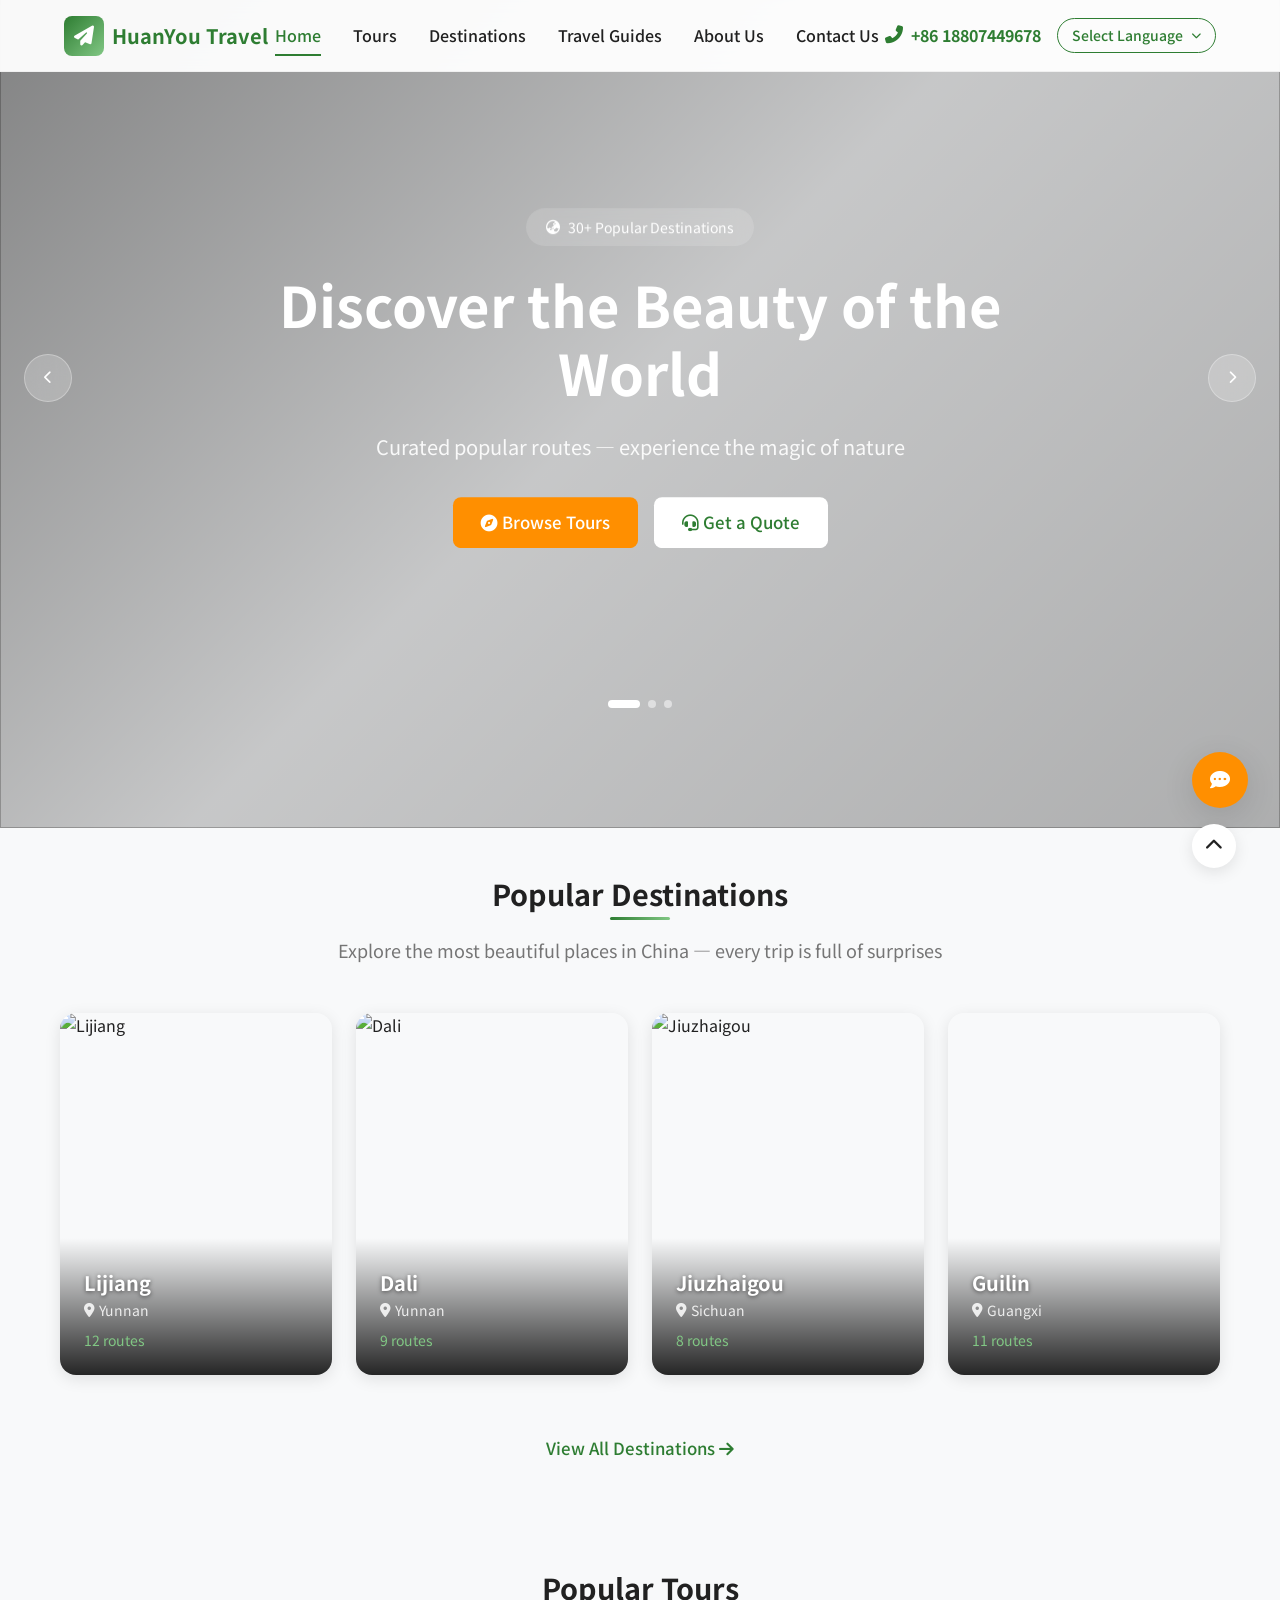
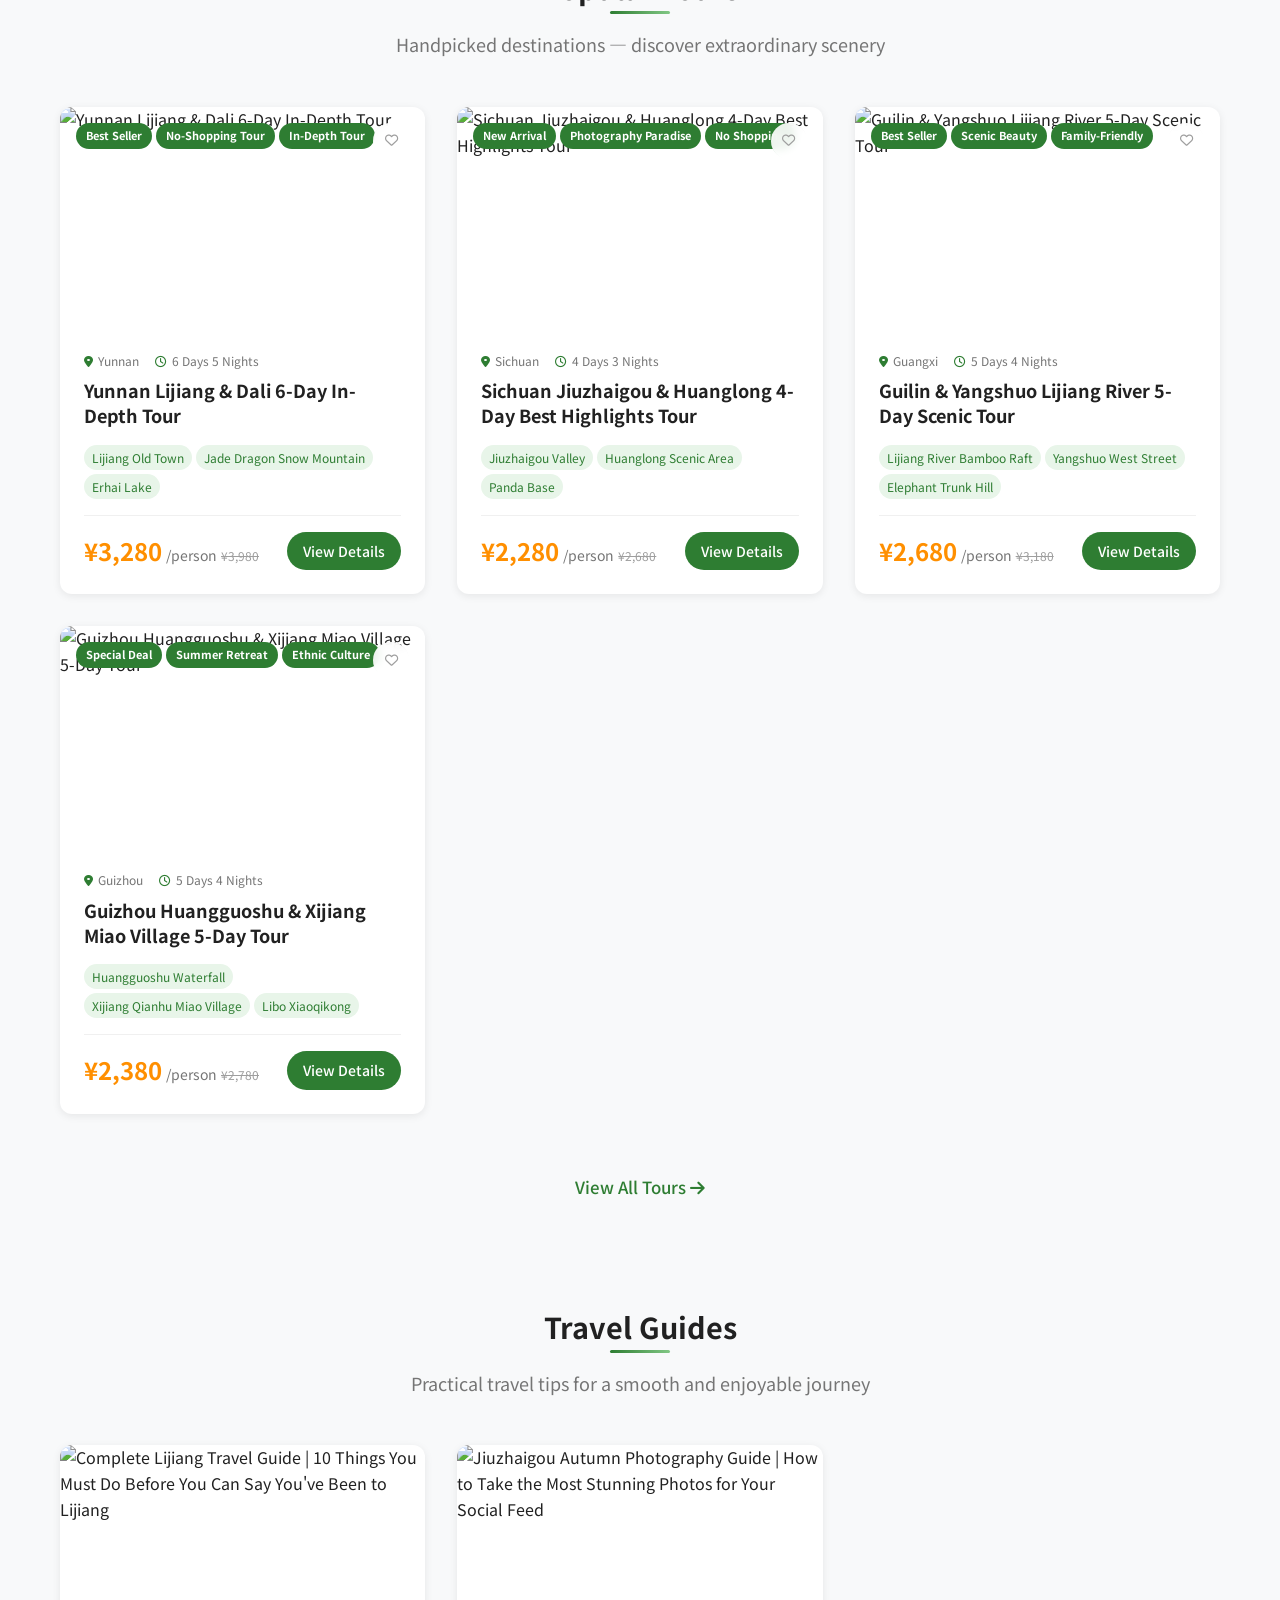
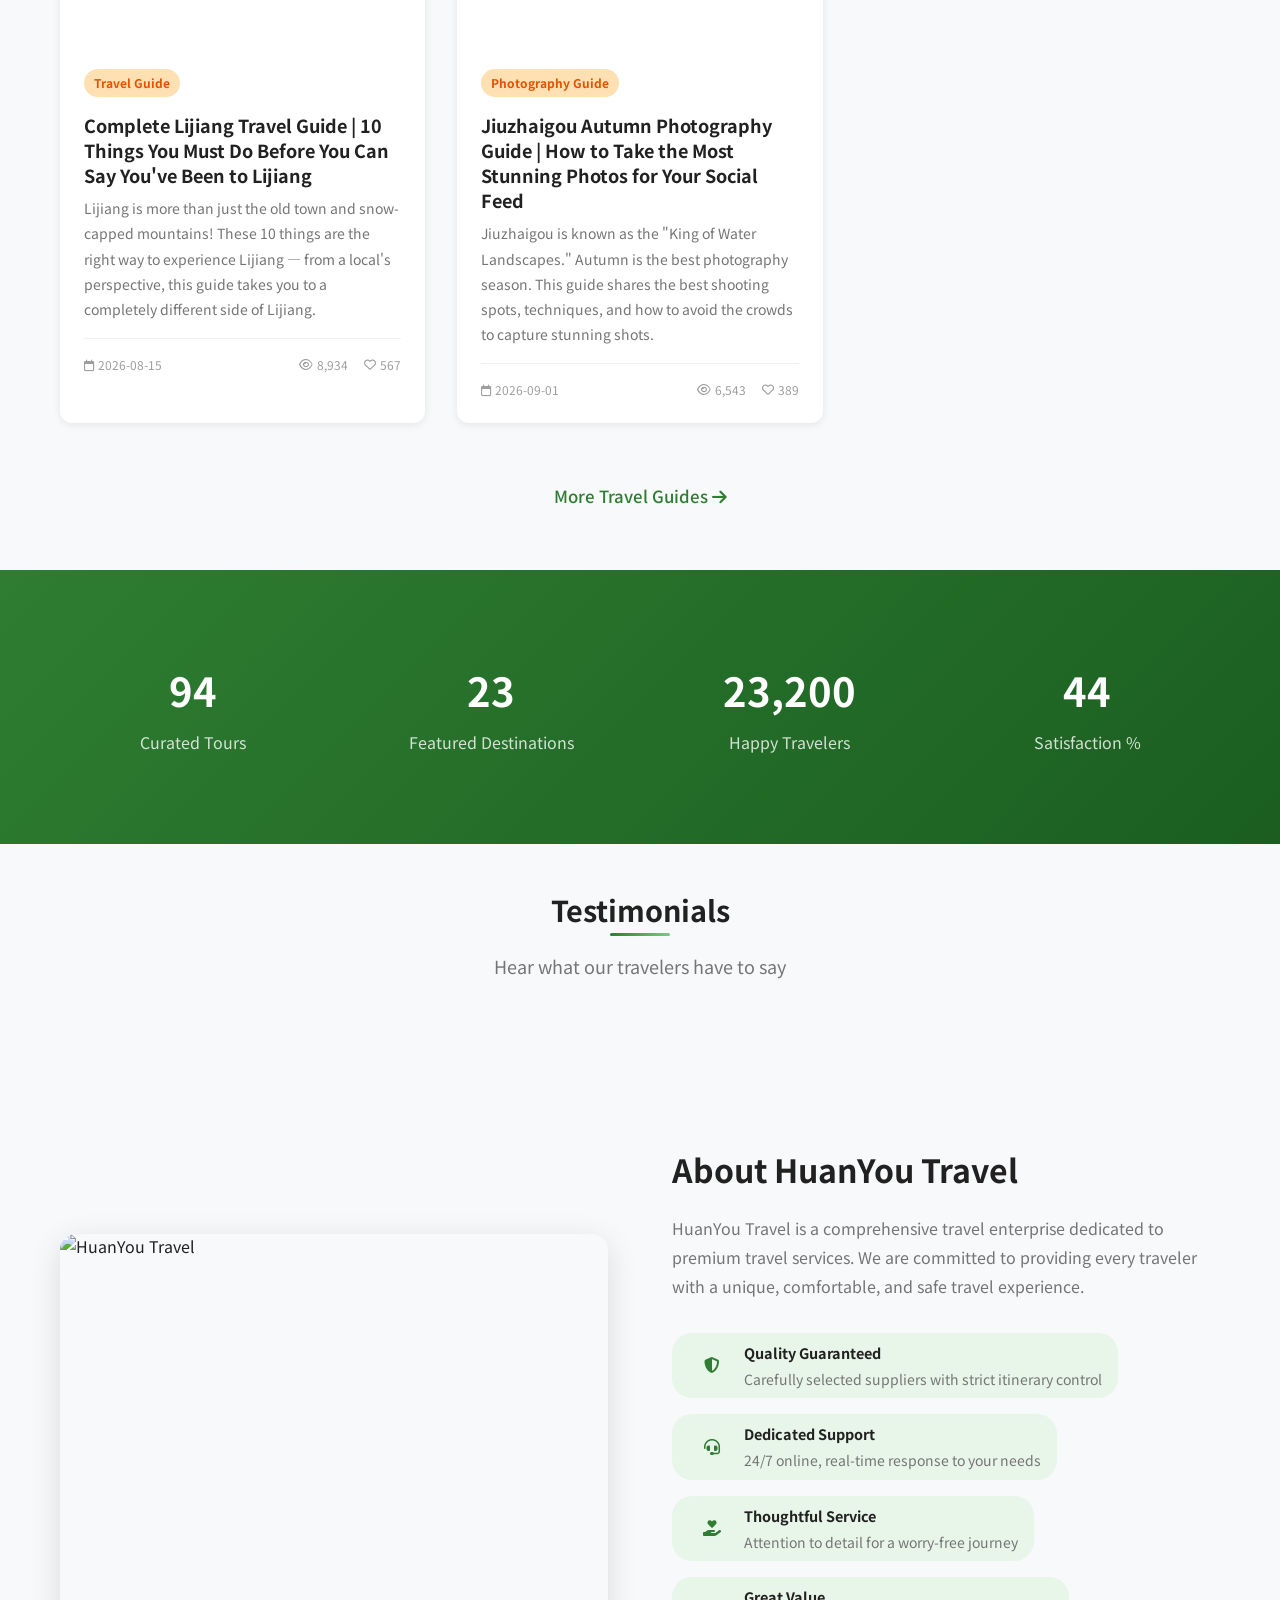
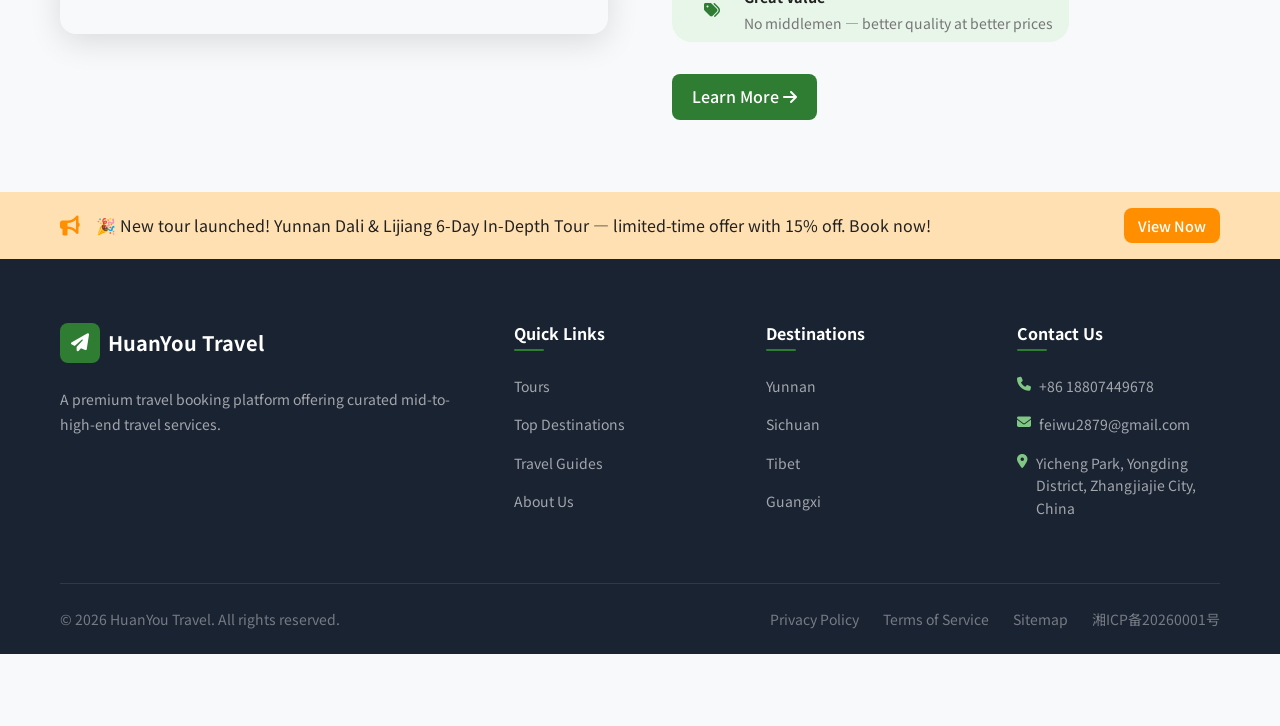
==== index.html @ 165eed54 "Initial commit: HuanYou Travel website" ====
<!DOCTYPE html>
<html lang="zh-CN">
<head>
  <link rel="icon" href="favicon.svg" type="image/svg+xml">
  <meta charset="UTF-8">
  <meta name="viewport" content="width=device-width, initial-scale=1.0">
<title>HuanYou Travel - Making Every Journey a Beautiful Memory</title>
<meta name="description" content="Professional travel booking platform offering guided tours and self-guided trips to top destinations including Yunnan, Sichuan, Guangxi, Tibet and more.">
<meta property="og:title" content="HuanYou Travel - Making Every Journey a Beautiful Memory">
<meta property="og:description" content="Handpicked popular tours with expert guide services — making every journey a beautiful memory">
  <meta property="og:type" content="website">
  
  <!-- Preconnect -->
  <link rel="preconnect" href="https://fonts.googleapis.com">
  <link rel="preconnect" href="https://fonts.gstatic.com" crossorigin>
  <link href="https://fonts.googleapis.com/css2?family=Noto+Sans+SC:wght@400;500;700&display=swap" rel="stylesheet">
  
  <!-- Styles -->
  <link rel="stylesheet" href="css/style.css">
  <link rel="stylesheet" href="css/components.css">
  <link rel="stylesheet" href="https://cdnjs.cloudflare.com/ajax/libs/font-awesome/6.4.0/css/all.min.css">
  <link rel="stylesheet" href="css/pages.css">
</head>
<body>

  <!-- Header -->
  <header class="header" id="main-header">
    <div class="header-inner">
      <a href="index.html" class="logo">
        <div class="logo-icon"><i class="fas fa-paper-plane"></i></div>
<span>HuanYou Travel</span>
      </a>
      
      <nav class="nav-menu" id="nav-menu"></nav>
      
      <div class="nav-actions">
        <a href="tel:400-888-6789" class="header-phone">
          <i class="fas fa-phone-alt"></i>
          400-888-6789
        </a>
<div class="lang-dropdown" id="lang-dropdown">
  <button type="button" class="lang-btn" aria-label="Select language" aria-expanded="false">
    <span>Select Language</span>
    <i class="fas fa-chevron-down"></i>
  </button>
  <ul class="lang-menu" role="menu">
    <li role="menuitem" data-lang="en" class="active">English</li>
    <li role="menuitem" data-lang="zh-CN">中文</li>
    <li role="menuitem" data-lang="ja">日本語</li>
    <li role="menuitem" data-lang="es">Español</li>
    <li role="menuitem" data-lang="ar">العربية</li>
  </ul>
</div>
<div id="google_translate_element" style="position:absolute;left:-9999px;top:-9999px;width:1px;height:1px;"></div>
      </div>
      
<button class="mobile-menu-btn" id="mobile-menu-btn" aria-label="Menu">
        <span></span><span></span><span></span>
      </button>
    </div>
  </header>

  <!-- Mobile Nav -->
  <nav class="mobile-nav" id="mobile-nav">
<a href="index.html" class="nav-link active">Home</a>
<a href="/routes" class="nav-link">Tours</a>
<a href="/destinations" class="nav-link">Destinations</a>
<a href="/guides" class="nav-link">Travel Guides</a>
<a href="about.html" class="nav-link">About Us</a>
<a href="contact.html" class="nav-link">Contact</a>
  </nav>

  <!-- Hero Section -->
  <section class="hero" id="hero-section">
    <div class="hero-carousel" id="hero-carousel">
      <!-- Slides will be populated by JS -->
      <div class="hero-slide active">
<img src="https://images.unsplash.com/photo-1506905925346-21bda4d32df4?w=1600&q=80" class="hero-slide-bg" alt="Journey">
        <div class="hero-overlay"></div>
      </div>
      <div class="hero-slide">
<img src="https://images.unsplash.com/photo-1469474968028-56623f02e42e?w=1600&q=80" class="hero-slide-bg" alt="Scenery">
        <div class="hero-overlay"></div>
      </div>
      <div class="hero-slide">
<img src="https://images.unsplash.com/photo-1476514525535-07fb3b4ae5f1?w=1600&q=80" class="hero-slide-bg" alt="Travel">
        <div class="hero-overlay"></div>
      </div>
    </div>

    <div class="hero-content">
      <div class="hero-badge">
        <i class="fas fa-globe-asia"></i>
30+ Popular Destinations
      </div>
<h1 class="hero-title">Discover the Beauty of the World</h1>
<p class="hero-subtitle">Handpicked popular tours, experience the charm of nature<br>Expert guide services, thoughtful itinerary planning</p>
      <div class="hero-actions">
        <a href="/routes" class="btn btn-accent btn-lg">
<i class="fas fa-compass"></i> Browse Tours
        </a>
        <a href="contact.html" class="btn btn-white btn-lg">
<i class="fas fa-headset"></i> Get a Quote
        </a>
      </div>
    </div>

    <!-- Hero search -->
    <div class="container">
      <div class="hero-search">
        <div class="hero-search-form">
          <div class="form-group">
<label>Destination</label>
            <select class="form-control" id="hero-destination">
<option value="">All Destinations</option>
<option value="Yunnan">Yunnan</option>
<option value="Sichuan">Sichuan</option>
<option value="Guangxi">Guangxi</option>
<option value="Tibet">Tibet</option>
<option value="Qinghai">Qinghai</option>
<option value="Guizhou">Guizhou</option>
<option value="Hainan">Hainan</option>
            </select>
          </div>
          <div class="form-group">
<label>Duration</label>
            <select class="form-control" id="hero-days">
<option value="">All Durations</option>
<option value="3">1-3 Days</option>
<option value="5">4-5 Days</option>
<option value="7">6-7 Days</option>
<option value="10">7+ Days</option>
            </select>
          </div>
          <div class="form-group">
<label>Budget</label>
            <select class="form-control" id="hero-budget">
<option value="">All Budgets</option>
<option value="2000">Under ¥2,000</option>
              <option value="4000">¥2,000 - ¥4,000</option>
              <option value="6000">¥4,000 - ¥6,000</option>
<option value="6001">¥6,000+</option>
            </select>
          </div>
          <button class="btn btn-primary" id="hero-search-btn">
<i class="fas fa-search"></i> Search Tours
          </button>
        </div>
      </div>
    </div>

    <!-- Indicators -->
    <div class="hero-indicators">
      <button class="hero-indicator active" data-index="0"></button>
      <button class="hero-indicator" data-index="1"></button>
      <button class="hero-indicator" data-index="2"></button>
    </div>

    <!-- Arrows -->
    <button class="hero-arrow hero-arrow-left" id="hero-prev"><i class="fas fa-chevron-left"></i></button>
    <button class="hero-arrow hero-arrow-right" id="hero-next"><i class="fas fa-chevron-right"></i></button>
  </section>

  <!-- Popular Destinations -->
  <section class="section" style="background:var(--color-bg);" id="popular-destinations">
    <div class="container">
      <div class="section-header">
<h2 class="section-title">Popular Destinations</h2>
<p class="section-subtitle">Explore the most beautiful places in China — every trip is full of surprises</p>
      </div>
      <div class="destinations-grid" id="destinations-container">
        <div class="skeleton" style="height:300px;border-radius:var(--radius-xl);"></div>
        <div class="skeleton" style="height:300px;border-radius:var(--radius-xl);"></div>
        <div class="skeleton" style="height:300px;border-radius:var(--radius-xl);"></div>
        <div class="skeleton" style="height:300px;border-radius:var(--radius-xl);"></div>
      </div>
      <div class="text-center" style="margin-top:var(--space-2xl);">
        <a href="/destinations" class="btn btn-outline btn-lg">
View All Destinations <i class="fas fa-arrow-right"></i>
        </a>
      </div>
    </div>
  </section>

  <!-- Popular Tours -->
  <section class="section" id="popular-routes">
    <div class="container">
      <div class="section-header">
<h2 class="section-title">Popular Tours</h2>
<p class="section-subtitle">Handpicked destinations — discover extraordinary scenery</p>
      </div>
      <div class="routes-grid" id="routes-container">
<!-- Dynamic loading -->
        <div class="skeleton" style="height:380px;border-radius:var(--radius-lg);"></div>
        <div class="skeleton" style="height:380px;border-radius:var(--radius-lg);"></div>
        <div class="skeleton" style="height:380px;border-radius:var(--radius-lg);"></div>
      </div>
      <div class="text-center" style="margin-top:var(--space-2xl);">
        <a href="/routes" class="btn btn-outline btn-lg">
View All Tours <i class="fas fa-arrow-right"></i>
        </a>
      </div>
    </div>
  </section>

  <!-- Travel Guides -->
  <section class="section" id="travel-guides">
    <div class="container">
      <div class="section-header">
<h2 class="section-title">Travel Guides</h2>
<p class="section-subtitle">Practical travel tips for a smooth and enjoyable journey</p>
      </div>
      <div class="guides-grid" id="guides-container">
        <div class="skeleton" style="height:340px;border-radius:var(--radius-lg);"></div>
        <div class="skeleton" style="height:340px;border-radius:var(--radius-lg);"></div>
        <div class="skeleton" style="height:340px;border-radius:var(--radius-lg);"></div>
      </div>
      <div class="text-center" style="margin-top:var(--space-2xl);">
        <a href="/guides" class="btn btn-outline btn-lg">
More Travel Guides <i class="fas fa-arrow-right"></i>
        </a>
      </div>
    </div>
  </section>

  <!-- Counter Section -->
  <section class="counter-section">
    <div class="container">
      <div class="counter-grid">
        <div class="counter-item">
          <div class="counter-number" data-target="200">0</div>
<div class="counter-label">Curated Tours</div>
        </div>
        <div class="counter-item">
          <div class="counter-number" data-target="50">0</div>
<div class="counter-label">Featured Destinations</div>
        </div>
        <div class="counter-item">
          <div class="counter-number" data-target="50000">0</div>
<div class="counter-label">Happy Travelers</div>
        </div>
        <div class="counter-item">
          <div class="counter-number" data-target="98">0</div>
<div class="counter-label">Satisfaction %</div>
        </div>
      </div>
    </div>
  </section>

  <!-- Testimonials -->
  <section class="section section-sm" id="testimonials">
    <div class="container">
      <div class="section-header">
<h2 class="section-title">Testimonials</h2>
<p class="section-subtitle">Hear what our travelers have to say</p>
      </div>
      <div class="grid grid-3" id="testimonials-container"></div>
    </div>
  </section>

  <!-- About Preview -->
  <section class="section section-sm" style="background:var(--color-bg);">
    <div class="container">
      <div class="about-grid">
        <div class="about-image reveal">
<img src="https://images.unsplash.com/photo-1488085061387-422e29b40080?w=800&q=80" alt="HuanYou Travel">
        </div>
        <div class="about-content reveal reveal-delay-1">
<h2 class="heading-lg" style="margin-bottom:var(--space-lg);">About HuanYou Travel</h2>
<p id="about-preview-text" style="color:var(--color-text-secondary);line-height:var(--line-height-relaxed);margin-bottom:var(--space-lg);">HuanYou Travel is a comprehensive travel enterprise dedicated to premium travel services. We are committed to providing every traveler with a unique, comfortable, and safe travel experience.</p>
          <div class="about-features">
            <div class="about-feature">
              <div class="about-feature-icon"><i class="fas fa-shield-alt"></i></div>
              <div>
<div class="about-feature-title">Quality Guaranteed</div>
<div class="about-feature-text">Carefully selected suppliers with strict itinerary control</div>
              </div>
            </div>
            <div class="about-feature">
              <div class="about-feature-icon"><i class="fas fa-headset"></i></div>
              <div>
<div class="about-feature-title">Dedicated Support</div>
<div class="about-feature-text">24/7 online, real-time response to your needs</div>
              </div>
            </div>
            <div class="about-feature">
              <div class="about-feature-icon"><i class="fas fa-hand-holding-heart"></i></div>
              <div>
<div class="about-feature-title">Thoughtful Service</div>
<div class="about-feature-text">Attention to detail for a worry-free journey</div>
              </div>
            </div>
            <div class="about-feature">
              <div class="about-feature-icon"><i class="fas fa-tags"></i></div>
              <div>
<div class="about-feature-title">Great Value</div>
<div class="about-feature-text">No middlemen — better quality at better prices</div>
              </div>
            </div>
          </div>
          <a href="about.html" class="btn btn-primary" style="margin-top:var(--space-xl);">
Learn More <i class="fas fa-arrow-right"></i>
          </a>
        </div>
      </div>
    </div>
  </section>

  <!-- Announcement Banner -->
  <div style="background:var(--color-accent-light);padding:var(--space-md) 0;">
    <div class="container">
      <div class="flex-between" style="flex-wrap:wrap;gap:var(--space-md);">
        <div style="display:flex;align-items:center;gap:var(--space-md);">
          <i class="fas fa-bullhorn" style="color:var(--color-accent);font-size:var(--font-size-xl);"></i>
<span id="announcement-text" style="color:var(--color-text);">🎉 New tour launched! Yunnan Dali & Lijiang 6-Day In-Depth Tour — limited-time offer with 15% off. Book now!</span>
        </div>
<a href="/routes" class="btn btn-accent btn-sm">View Now</a>
      </div>
    </div>
  </div>

  <!-- Footer -->
  <footer class="footer" id="main-footer"></footer>

  <!-- Floating Action Buttons -->
  <div class="fab-container">
<button class="fab fab-accent" id="fab-consult" title="Online Consultation">
      <i class="fas fa-comment-dots"></i>
    </button>
<button class="scroll-top" id="scroll-top-btn" title="Back to Top">
      <i class="fas fa-chevron-up"></i>
    </button>
  </div>

  <!-- Scripts -->
  <script src="supabase-config.js"></script>
    <script src="js/cloud.js"></script>
    <script src="js/app.js"></script>
  <script src="js/data.js"></script>
  <script>
// homepage page-specific logic
    document.addEventListener('DOMContentLoaded', async () => {
// Site config (admin "Homepage Settings" takes priority, falls back to settings.json defaults)
      const settings = await Settings.ensureSeeded();

// Load featured routes (configurable in admin)
      const fRoutes = settings?.featuredRoutes;
      await RouteRenderer.renderList('routes-container',
        (fRoutes && fRoutes.length) ? { ids: fRoutes, limit: 4 } : { featured: true, limit: 4 });

// Load featured destinations
      const fDests = settings?.featuredDestinations;
      await DestinationRenderer.renderList('destinations-container',
        (fDests && fDests.length) ? { ids: fDests, limit: 4 } : { featured: true, limit: 4 });

// Load travel guides
      const fGuides = settings?.featuredGuides;
      await GuideRenderer.renderList('guides-container',
        (fGuides && fGuides.length) ? { ids: fGuides, limit: 3 } : { featured: true, limit: 3 });

// Customer testimonials (configurable in admin)
      const testimonials = settings?.testimonials;
      const tContainer = document.getElementById('testimonials-container');
      if (tContainer && Array.isArray(testimonials) && testimonials.length) {
        const stars = n => Array.from({ length: 5 }, (_, i) =>
          `<i class="fas fa-star${i < (n || 5) ? '' : '-o'}"></i>`).join('');
        tContainer.innerHTML = testimonials.map(t => `
          <div class="testimonial-card">
            <p class="testimonial-text">${t.text || ''}</p>
            <div class="testimonial-author">
${t.avatar ? `<img src="${t.avatar}" alt="User Avatar" class="testimonial-avatar">` : '<div class="testimonial-avatar" style="display:flex;align-items:center;justify-content:center;background:var(--color-primary);color:#fff;">' + (t.name || 'T').charAt(0) + '</div>'}
              <div>
                <div class="testimonial-name">${t.name || ''}</div>
                <div class="testimonial-info">${t.from || ''}</div>
                <div class="testimonial-rating">${stars(t.rating)}</div>
              </div>
            </div>
          </div>
        `).join('');
      }

// About preview (configurable in admin)
      if (settings?.aboutText) {
        const aboutEl = document.getElementById('about-preview-text');
        if (aboutEl) aboutEl.textContent = settings.aboutText;
      }
      
// Counter animation
      const counterObserver = new IntersectionObserver((entries) => {
        entries.forEach(entry => {
          if (entry.isIntersecting) {
            const counters = entry.target.querySelectorAll('.counter-number');
            counters.forEach(counter => {
              const target = parseInt(counter.dataset.target);
              const duration = 2000;
              const step = target / (duration / 16);
              let current = 0;
              const timer = setInterval(() => {
                current += step;
                if (current >= target) {
                  counter.textContent = target.toLocaleString();
                  clearInterval(timer);
                } else {
                  counter.textContent = Math.floor(current).toLocaleString();
                }
              }, 16);
            });
            counterObserver.unobserve(entry.target);
          }
        });
      }, { threshold: 0.5 });
      
      const counterSection = document.querySelector('.counter-section');
      if (counterSection) counterObserver.observe(counterSection);
      
// Hero search
      const searchBtn = document.getElementById('hero-search-btn');
      if (searchBtn) {
        searchBtn.addEventListener('click', () => {
          const dest = document.getElementById('hero-destination').value;
          const days = document.getElementById('hero-days').value;
          const budget = document.getElementById('hero-budget').value;
          const params = new URLSearchParams();
          if (dest) params.set('destination', dest);
          if (days) params.set('days', days);
          if (budget) params.set('budget', budget);
          window.location.href = '/routes?' + params.toString();
        });
      }

// Announcement
      if (settings?.announcement) {
        const announcementEl = document.getElementById('announcement-text');
        if (announcementEl) announcementEl.textContent = settings.announcement;
      }

// Floating consult button
      const consultBtn = document.getElementById('fab-consult');
      if (consultBtn) {
        consultBtn.addEventListener('click', () => {
          window.location.href = 'contact.html';
        });
      }
    });
  </script>
</body>
</html>
---- css/style.css ----
/* =============================================
   TravelWay 旅行社官网 - 全局样式表
   ============================================= */

/* ===== CSS Variables ===== */
:root {
  /* Colors */
  --color-primary: #2E7D32;
  --color-primary-dark: #1B5E20;
  --color-primary-light: #81C784;
  --color-primary-bg: #E8F5E9;
  --color-accent: #FF8F00;
  --color-accent-dark: #E65100;
  --color-accent-light: #FFE0B2;
  --color-bg: #F8F9FA;
  --color-bg-white: #FFFFFF;
  --color-text: #212121;
  --color-text-secondary: #757575;
  --color-text-light: #9E9E9E;
  --color-border: #E0E0E0;
  --color-border-light: #F0F0F0;
  --color-success: #43A047;
  --color-warning: #FFA000;
  --color-error: #E53935;
  --color-info: #1976D2;

  /* Typography */
  --font-primary: 'Noto Sans SC', 'PingFang SC', -apple-system, sans-serif;
  --font-display: 'PingFang SC', 'Microsoft YaHei', 'Hiragino Sans GB', 'Source Han Sans SC', 'Noto Sans SC', sans-serif;
  --font-size-xs: 12px;
  --font-size-sm: 14px;
  --font-size-base: 16px;
  --font-size-lg: 18px;
  --font-size-xl: 20px;
  --font-size-2xl: 24px;
  --font-size-3xl: 32px;
  --font-size-4xl: 40px;
  --font-size-5xl: 48px;
  --font-size-hero: 56px;
  --font-weight-normal: 400;
  --font-weight-medium: 500;
  --font-weight-bold: 700;
  --line-height-tight: 1.25;
  --line-height-base: 1.6;
  --line-height-relaxed: 1.8;

  /* Spacing */
  --space-xs: 4px;
  --space-sm: 8px;
  --space-md: 16px;
  --space-lg: 24px;
  --space-xl: 32px;
  --space-2xl: 48px;
  --space-3xl: 64px;
  --space-4xl: 96px;

  /* Border Radius */
  --radius-sm: 4px;
  --radius-md: 8px;
  --radius-lg: 12px;
  --radius-xl: 16px;
  --radius-2xl: 24px;
  --radius-full: 9999px;

  /* Shadows */
  --shadow-xs: 0 1px 3px rgba(0,0,0,0.06);
  --shadow-sm: 0 2px 8px rgba(0,0,0,0.08);
  --shadow-md: 0 4px 16px rgba(0,0,0,0.10);
  --shadow-lg: 0 8px 32px rgba(0,0,0,0.12);
  --shadow-xl: 0 16px 48px rgba(0,0,0,0.16);
  --shadow-primary: 0 4px 20px rgba(46, 125, 50, 0.3);

  /* Layout */
  --container-max: 1200px;
  --container-narrow: 800px;
  --header-height: 72px;
  --header-height-mobile: 60px;

  /* Transitions */
  --transition-fast: 150ms ease;
  --transition-base: 250ms ease;
  --transition-slow: 400ms ease;
  --transition-bounce: 400ms cubic-bezier(0.34, 1.56, 0.64, 1);

  /* Z-Index */
  --z-dropdown: 100;
  --z-sticky: 200;
  --z-fixed: 300;
  --z-modal-backdrop: 400;
  --z-modal: 500;
  --z-toast: 600;
  --z-tooltip: 700;
}

/* ===== Reset & Base ===== */
*, *::before, *::after {
  box-sizing: border-box;
  margin: 0;
  padding: 0;
}

html {
  scroll-behavior: smooth;
  font-size: 16px;
  -webkit-text-size-adjust: 100%;
}

body {
  font-family: var(--font-primary);
  font-size: var(--font-size-base);
  line-height: var(--line-height-base);
  color: var(--color-text);
  background-color: var(--color-bg);
  min-height: 100vh;
  overflow-x: hidden;
  -webkit-font-smoothing: antialiased;
  -moz-osx-font-smoothing: grayscale;
}

img {
  max-width: 100%;
  height: auto;
  display: block;
}

a {
  color: inherit;
  text-decoration: none;
  transition: color var(--transition-fast);
}

ul, ol {
  list-style: none;
}

button {
  font-family: inherit;
  cursor: pointer;
  border: none;
  background: none;
}

input, textarea, select {
  font-family: inherit;
  font-size: inherit;
}

h1, h2, h3, h4, h5, h6 {
  font-weight: var(--font-weight-bold);
  line-height: var(--line-height-tight);
  color: var(--color-text);
}

/* ===== Layout Utilities ===== */
.container {
  width: 100%;
  max-width: var(--container-max);
  margin: 0 auto;
  padding: 0 var(--space-lg);
}

.container-narrow {
  max-width: var(--container-narrow);
}

.section {
  padding: var(--space-3xl) 0;
}

.section-sm {
  padding: var(--space-2xl) 0;
}

.section-lg {
  padding: var(--space-4xl) 0;
}

.section-header {
  text-align: center;
  margin-bottom: var(--space-2xl);
}

.section-title {
  font-size: var(--font-size-3xl);
  color: var(--color-text);
  margin-bottom: var(--space-sm);
  position: relative;
  display: inline-block;
}

.section-title::after {
  content: '';
  position: absolute;
  bottom: -8px;
  left: 50%;
  transform: translateX(-50%);
  width: 60px;
  height: 3px;
  background: linear-gradient(90deg, var(--color-primary), var(--color-primary-light));
  border-radius: var(--radius-full);
}

.section-subtitle {
  font-size: var(--font-size-lg);
  color: var(--color-text-secondary);
  margin-top: var(--space-md);
}

.section-title-left .section-title::after {
  left: 0;
  transform: none;
}

.section-title-left .section-subtitle {
  text-align: left;
}

.grid {
  display: grid;
  gap: var(--space-lg);
}

.grid-2 { grid-template-columns: repeat(2, 1fr); }
.grid-3 { grid-template-columns: repeat(3, 1fr); }
.grid-4 { grid-template-columns: repeat(4, 1fr); }

.flex { display: flex; }
.flex-center { display: flex; align-items: center; justify-content: center; }
.flex-between { display: flex; align-items: center; justify-content: space-between; }
.flex-col { display: flex; flex-direction: column; }
.gap-sm { gap: var(--space-sm); }
.gap-md { gap: var(--space-md); }
.gap-lg { gap: var(--space-lg); }

/* ===== Typography Utilities ===== */
.text-primary { color: var(--color-primary); }
.text-accent { color: var(--color-accent); }
.text-secondary { color: var(--color-text-secondary); }
.text-light { color: var(--color-text-light); }
.text-center { text-align: center; }
.text-sm { font-size: var(--font-size-sm); }
.text-lg { font-size: var(--font-size-lg); }
.text-xl { font-size: var(--font-size-xl); }
.text-bold { font-weight: var(--font-weight-bold); }

.heading-hero {
  font-size: var(--font-size-hero);
  font-weight: var(--font-weight-bold);
  line-height: 1.15;
}

.heading-lg {
  font-size: var(--font-size-3xl);
  line-height: 1.3;
}

.heading-md {
  font-size: var(--font-size-2xl);
  line-height: 1.4;
}

.ellipsis {
  overflow: hidden;
  text-overflow: ellipsis;
  white-space: nowrap;
}

.ellipsis-2 {
  display: -webkit-box;
  -webkit-line-clamp: 2;
  -webkit-box-orient: vertical;
  overflow: hidden;
}

.ellipsis-3 {
  display: -webkit-box;
  -webkit-line-clamp: 3;
  -webkit-box-orient: vertical;
  overflow: hidden;
}

/* ===== Buttons ===== */
.btn {
  display: inline-flex;
  align-items: center;
  justify-content: center;
  gap: var(--space-sm);
  padding: 12px 28px;
  font-size: var(--font-size-base);
  font-weight: var(--font-weight-medium);
  border-radius: var(--radius-full);
  transition: all var(--transition-base);
  cursor: pointer;
  white-space: nowrap;
  border: 2px solid transparent;
  user-select: none;
}

.btn:active {
  transform: scale(0.97);
}

.btn-primary {
  background: var(--color-primary);
  color: #fff;
  border-color: var(--color-primary);
}

.btn-primary:hover {
  background: var(--color-primary-dark);
  border-color: var(--color-primary-dark);
  box-shadow: var(--shadow-primary);
  transform: translateY(-2px);
}

.btn-accent {
  background: var(--color-accent);
  color: #fff;
  border-color: var(--color-accent);
}

.btn-accent:hover {
  background: var(--color-accent-dark);
  border-color: var(--color-accent-dark);
  transform: translateY(-2px);
  box-shadow: 0 4px 20px rgba(255, 143, 0, 0.3);
}

.btn-outline {
  background: transparent;
  color: var(--color-primary);
  border-color: var(--color-primary);
}

.btn-outline:hover {
  background: var(--color-primary);
  color: #fff;
}

.btn-white {
  background: #fff;
  color: var(--color-primary);
  border-color: #fff;
}

.btn-white:hover {
  background: var(--color-primary-bg);
  transform: translateY(-2px);
}

.btn-ghost {
  background: transparent;
  color: var(--color-text);
  border-color: var(--color-border);
}

.btn-ghost:hover {
  border-color: var(--color-primary);
  color: var(--color-primary);
}

.btn-sm {
  padding: 8px 18px;
  font-size: var(--font-size-sm);
}

.btn-lg {
  padding: 16px 36px;
  font-size: var(--font-size-lg);
}

.btn-block {
  width: 100%;
}

.btn-icon {
  width: 40px;
  height: 40px;
  padding: 0;
  border-radius: var(--radius-md);
}

/* ===== Cards ===== */
.card {
  background: var(--color-bg-white);
  border-radius: var(--radius-lg);
  overflow: hidden;
  box-shadow: var(--shadow-sm);
  transition: all var(--transition-base);
}

.card:hover {
  box-shadow: var(--shadow-md);
  transform: translateY(-4px);
}

.card-image {
  width: 100%;
  height: 220px;
  object-fit: cover;
  transition: transform var(--transition-slow);
}

.card:hover .card-image {
  transform: scale(1.05);
}

.card-image-wrapper {
  overflow: hidden;
  position: relative;
}

.card-badge {
  position: absolute;
  top: var(--space-md);
  left: var(--space-md);
  padding: 4px 12px;
  font-size: var(--font-size-xs);
  font-weight: var(--font-weight-bold);
  color: #fff;
  border-radius: var(--radius-full);
  z-index: 1;
}

.badge-hot { background: #E53935; }
.badge-new { background: var(--color-accent); }
.badge-recommend { background: var(--color-primary); }
.badge-sale { background: linear-gradient(135deg, #E53935, #FF5722); }

.card-body {
  padding: var(--space-lg);
}

.card-title {
  font-size: var(--font-size-lg);
  font-weight: var(--font-weight-bold);
  margin-bottom: var(--space-sm);
  color: var(--color-text);
  transition: color var(--transition-fast);
}

.card:hover .card-title {
  color: var(--color-primary);
}

.card-text {
  font-size: var(--font-size-sm);
  color: var(--color-text-secondary);
  line-height: var(--line-height-relaxed);
}

.card-footer {
  padding: var(--space-md) var(--space-lg);
  border-top: 1px solid var(--color-border-light);
  display: flex;
  align-items: center;
  justify-content: space-between;
}

/* ===== Tags ===== */
.tag {
  display: inline-flex;
  align-items: center;
  padding: 4px 10px;
  font-size: var(--font-size-xs);
  font-weight: var(--font-weight-medium);
  border-radius: var(--radius-full);
  background: var(--color-primary-bg);
  color: var(--color-primary);
  gap: 4px;
}

.tag-accent {
  background: var(--color-accent-light);
  color: var(--color-accent-dark);
}

.tag-gray {
  background: var(--color-bg);
  color: var(--color-text-secondary);
}

/* ===== Form Elements ===== */
.form-group {
  margin-bottom: var(--space-lg);
}

.form-label {
  display: block;
  font-size: var(--font-size-sm);
  font-weight: var(--font-weight-medium);
  color: var(--color-text);
  margin-bottom: var(--space-sm);
}

.form-label .required {
  color: var(--color-error);
  margin-left: 4px;
}

.form-control {
  width: 100%;
  padding: 12px 16px;
  font-size: var(--font-size-base);
  color: var(--color-text);
  background: var(--color-bg-white);
  border: 1.5px solid var(--color-border);
  border-radius: var(--radius-md);
  transition: border-color var(--transition-fast), box-shadow var(--transition-fast);
  outline: none;
}

.form-control:focus {
  border-color: var(--color-primary);
  box-shadow: 0 0 0 3px rgba(46, 125, 50, 0.12);
}

.form-control::placeholder {
  color: var(--color-text-light);
}

.form-control.error {
  border-color: var(--color-error);
}

.form-control.error:focus {
  box-shadow: 0 0 0 3px rgba(229, 57, 53, 0.12);
}

textarea.form-control {
  min-height: 120px;
  resize: vertical;
}

select.form-control {
  appearance: none;
  background-image: url("data:image/svg+xml,%3Csvg xmlns='http://www.w3.org/2000/svg' width='16' height='16' viewBox='0 0 24 24' fill='none' stroke='%23757575' stroke-width='2'%3E%3Cpolyline points='6 9 12 15 18 9'%3E%3C/polyline%3E%3C/svg%3E");
  background-repeat: no-repeat;
  background-position: right 12px center;
  padding-right: 40px;
}

.form-hint {
  font-size: var(--font-size-xs);
  color: var(--color-text-light);
  margin-top: var(--space-xs);
}

.form-error {
  font-size: var(--font-size-xs);
  color: var(--color-error);
  margin-top: var(--space-xs);
}

.form-row {
  display: grid;
  grid-template-columns: 1fr 1fr;
  gap: var(--space-lg);
}

/* ===== Navigation Header ===== */
.header {
  position: fixed;
  top: 0;
  left: 0;
  right: 0;
  height: var(--header-height);
  background: rgba(255, 255, 255, 0.95);
  backdrop-filter: blur(10px);
  -webkit-backdrop-filter: blur(10px);
  border-bottom: 1px solid var(--color-border-light);
  z-index: var(--z-fixed);
  transition: all var(--transition-base);
}

.header.scrolled {
  height: 64px;
  box-shadow: var(--shadow-sm);
}

.header-inner {
  height: 100%;
  display: flex;
  align-items: center;
  justify-content: space-between;
  max-width: var(--container-max);
  margin: 0 auto;
  padding: 0 var(--space-lg);
}

.logo {
  display: flex;
  align-items: center;
  gap: var(--space-sm);
  font-size: var(--font-size-xl);
  font-weight: var(--font-weight-bold);
  color: var(--color-primary);
  text-decoration: none;
}

.logo-icon {
  width: 40px;
  height: 40px;
  background: linear-gradient(135deg, var(--color-primary), var(--color-primary-light));
  border-radius: var(--radius-md);
  display: flex;
  align-items: center;
  justify-content: center;
  color: #fff;
  font-size: var(--font-size-xl);
}

.nav-menu {
  display: flex;
  align-items: center;
  gap: var(--space-xl);
}

.nav-link {
  font-size: var(--font-size-base);
  font-weight: var(--font-weight-medium);
  color: var(--color-text);
  position: relative;
  padding: var(--space-sm) 0;
}

.nav-link::after {
  content: '';
  position: absolute;
  bottom: 0;
  left: 0;
  width: 0;
  height: 2px;
  background: var(--color-primary);
  transition: width var(--transition-base);
}

.nav-link:hover::after,
.nav-link.active::after {
  width: 100%;
}

.nav-link:hover,
.nav-link.active {
  color: var(--color-primary);
}

.nav-actions {
  display: flex;
  align-items: center;
  gap: var(--space-md);
}

.header-phone {
  display: flex;
  align-items: center;
  gap: var(--space-sm);
  font-size: var(--font-size-base);
  font-weight: var(--font-weight-bold);
  color: var(--color-primary);
}

.header-phone i {
  font-size: var(--font-size-lg);
}

/* Mobile Menu */
.mobile-menu-btn {
  display: none;
  width: 44px;
  height: 44px;
  flex-direction: column;
  align-items: center;
  justify-content: center;
  gap: 5px;
  cursor: pointer;
  background: none;
  border: none;
}

.mobile-menu-btn span {
  display: block;
  width: 24px;
  height: 2px;
  background: var(--color-text);
  border-radius: 2px;
  transition: all var(--transition-base);
}

.mobile-menu-btn.active span:nth-child(1) {
  transform: rotate(45deg) translate(5px, 5px);
}

.mobile-menu-btn.active span:nth-child(2) {
  opacity: 0;
}

.mobile-menu-btn.active span:nth-child(3) {
  transform: rotate(-45deg) translate(5px, -5px);
}

.mobile-nav {
  display: none;
  position: fixed;
  top: var(--header-height);
  left: 0;
  right: 0;
  bottom: 0;
  background: rgba(255, 255, 255, 0.98);
  backdrop-filter: blur(10px);
  z-index: var(--z-fixed);
  padding: var(--space-lg);
  flex-direction: column;
  gap: var(--space-md);
}

.mobile-nav.active {
  display: flex;
}

.mobile-nav .nav-link {
  font-size: var(--font-size-xl);
  padding: var(--space-md);
  border-bottom: 1px solid var(--color-border-light);
}

/* ===== Hero Section ===== */
.hero {
  position: relative;
  height: 100vh;
  min-height: 600px;
  max-height: 900px;
  overflow: hidden;
  margin-top: calc(-1 * var(--header-height));
  padding-top: 0;
}

.hero-carousel {
  position: relative;
  width: 100%;
  height: 100%;
}

.hero-slide {
  position: absolute;
  top: 0;
  left: 0;
  width: 100%;
  height: 100%;
  opacity: 0;
  transition: opacity 1s ease;
}

.hero-slide.active {
  opacity: 1;
}

.hero-slide-bg {
  width: 100%;
  height: 100%;
  object-fit: cover;
}

.hero-overlay {
  position: absolute;
  top: 0;
  left: 0;
  width: 100%;
  height: 100%;
  background: linear-gradient(
    135deg,
    rgba(0, 0, 0, 0.5) 0%,
    rgba(0, 0, 0, 0.2) 50%,
    rgba(0, 0, 0, 0.3) 100%
  );
}

.hero-content {
  position: absolute;
  top: 50%;
  left: 50%;
  transform: translate(-50%, -50%);
  text-align: center;
  color: #fff;
  width: 90%;
  max-width: 800px;
  z-index: 2;
}

.hero-badge {
  display: inline-flex;
  align-items: center;
  gap: var(--space-sm);
  padding: 8px 20px;
  background: rgba(255, 255, 255, 0.15);
  backdrop-filter: blur(10px);
  border-radius: var(--radius-full);
  font-size: var(--font-size-sm);
  color: #fff;
  margin-bottom: var(--space-lg);
  animation: fadeInUp 0.8s ease;
}

.hero-title {
  font-size: var(--font-size-hero);
  font-weight: var(--font-weight-bold);
  color: #fff;
  margin-bottom: var(--space-lg);
  line-height: 1.2;
  animation: fadeInUp 0.8s ease 0.2s both;
}

.hero-subtitle {
  font-size: var(--font-size-xl);
  color: rgba(255, 255, 255, 0.9);
  margin-bottom: var(--space-xl);
  line-height: var(--line-height-relaxed);
  animation: fadeInUp 0.8s ease 0.4s both;
}

.hero-actions {
  display: flex;
  gap: var(--space-md);
  justify-content: center;
  flex-wrap: wrap;
  animation: fadeInUp 0.8s ease 0.6s both;
}

.hero-search {
  background: rgba(255, 255, 255, 0.95);
  backdrop-filter: blur(10px);
  border-radius: var(--radius-xl);
  padding: var(--space-lg);
  margin-top: var(--space-2xl);
  animation: fadeInUp 0.8s ease 0.8s both;
}

.hero-search-form {
  display: flex;
  gap: var(--space-md);
  align-items: flex-end;
  flex-wrap: wrap;
}

.hero-search-form .form-group {
  flex: 1;
  min-width: 160px;
  margin-bottom: 0;
}

.hero-search-form label {
  font-size: var(--font-size-sm);
  font-weight: var(--font-weight-medium);
  color: var(--color-text);
  display: block;
  margin-bottom: var(--space-xs);
}

/* Carousel Indicators */
.hero-indicators {
  position: absolute;
  bottom: 120px;
  left: 50%;
  transform: translateX(-50%);
  display: flex;
  gap: var(--space-sm);
  z-index: 3;
}

.hero-indicator {
  width: 8px;
  height: 8px;
  border-radius: var(--radius-full);
  background: rgba(255, 255, 255, 0.5);
  cursor: pointer;
  transition: all var(--transition-base);
}

.hero-indicator.active {
  width: 32px;
  background: #fff;
}

/* Carousel Arrows */
.hero-arrow {
  position: absolute;
  top: 50%;
  transform: translateY(-50%);
  width: 48px;
  height: 48px;
  background: rgba(255, 255, 255, 0.2);
  backdrop-filter: blur(10px);
  border-radius: var(--radius-full);
  display: flex;
  align-items: center;
  justify-content: center;
  color: #fff;
  cursor: pointer;
  z-index: 3;
  transition: all var(--transition-base);
  border: 1px solid rgba(255, 255, 255, 0.3);
}

.hero-arrow:hover {
  background: rgba(255, 255, 255, 0.4);
}

.hero-arrow-left { left: var(--space-lg); }
.hero-arrow-right { right: var(--space-lg); }

/* ===== Page Header (Breadcrumb) ===== */
.page-header {
  background: linear-gradient(135deg, var(--color-primary), var(--color-primary-dark));
  padding: calc(var(--header-height) + var(--space-3xl)) 0 var(--space-3xl);
  color: #fff;
  position: relative;
  overflow: hidden;
}

.page-header::before {
  content: '';
  position: absolute;
  top: 0;
  left: 0;
  right: 0;
  bottom: 0;
  background: url("data:image/svg+xml,%3Csvg width='60' height='60' viewBox='0 0 60 60' xmlns='http://www.w3.org/2000/svg'%3E%3Cg fill='none' fill-rule='evenodd'%3E%3Cg fill='%23ffffff' fill-opacity='0.05'%3E%3Cpath d='M36 34v-4h-2v4h-4v2h4v4h2v-4h4v-2h-4zm0-30V0h-2v4h-4v2h4v4h2V6h4V4h-4zM6 34v-4H4v4H0v2h4v4h2v-4h4v-2H6zM6 4V0H4v4H0v2h4v4h2V6h4V4H6z'/%3E%3C/g%3E%3C/g%3E%3C/svg%3E");
}

.page-header .container {
  position: relative;
  z-index: 1;
}

.page-title {
  font-size: var(--font-size-4xl);
  color: #fff;
  margin-bottom: var(--space-sm);
}

.page-subtitle {
  font-size: var(--font-size-lg);
  color: rgba(255, 255, 255, 0.8);
}

.breadcrumb {
  display: flex;
  align-items: center;
  gap: var(--space-sm);
  font-size: var(--font-size-sm);
  color: rgba(255, 255, 255, 0.7);
  margin-top: var(--space-lg);
}

.breadcrumb a {
  color: rgba(255, 255, 255, 0.8);
}

.breadcrumb a:hover {
  color: #fff;
}

.breadcrumb-sep {
  opacity: 0.5;
}

.breadcrumb .current {
  color: #fff;
}

/* ===== Footer ===== */
.footer {
  background: #1a2332;
  color: rgba(255, 255, 255, 0.8);
  padding: var(--space-3xl) 0 0;
}

.footer-grid {
  display: grid;
  grid-template-columns: 2fr 1fr 1fr 1fr;
  gap: var(--space-2xl);
  padding-bottom: var(--space-2xl);
  border-bottom: 1px solid rgba(255, 255, 255, 0.1);
}

.footer-brand {
  display: flex;
  align-items: center;
  gap: var(--space-sm);
  font-size: var(--font-size-xl);
  font-weight: var(--font-weight-bold);
  color: #fff;
  margin-bottom: var(--space-lg);
}

.footer-brand-icon {
  position: relative;
  width: 40px;
  height: 40px;
  background: var(--color-primary);
  border-radius: var(--radius-md);
  flex-shrink: 0;
  overflow: hidden;
}

.footer-brand-icon i {
  position: absolute;
  top: 50%;
  left: 50%;
  transform: translate(-50%, -50%);
  color: #fff;
  font-size: 18px;
  line-height: 1;
  font-style: normal;
}

.footer-desc {
  font-size: var(--font-size-sm);
  line-height: var(--line-height-relaxed);
  margin-bottom: var(--space-lg);
  color: rgba(255, 255, 255, 0.6);
}

.footer-social {
  display: flex;
  gap: var(--space-md);
}

.footer-social a {
  position: relative;
  width: 42px;
  height: 42px;
  border-radius: 50%;
  background: rgba(255, 255, 255, 0.12);
  transition: all var(--transition-base);
  text-decoration: none;
  overflow: hidden;
  flex-shrink: 0;
}

.footer-social a i {
  position: absolute;
  top: 50%;
  left: 50%;
  transform: translate(-50%, -50%);
  font-size: 20px;
  line-height: 1;
  color: rgba(255, 255, 255, 0.9);
  font-style: normal;
}

.footer-social a:hover {
  background: var(--color-primary);
  color: #fff;
  transform: translateY(-3px);
}

.footer-title {
  font-size: var(--font-size-base);
  font-weight: var(--font-weight-bold);
  color: #fff;
  margin-bottom: var(--space-lg);
  position: relative;
  padding-bottom: var(--space-sm);
}

.footer-title::after {
  content: '';
  position: absolute;
  bottom: 0;
  left: 0;
  width: 30px;
  height: 2px;
  background: var(--color-primary);
  border-radius: var(--radius-full);
}

.footer-links {
  display: flex;
  flex-direction: column;
  gap: var(--space-md);
}

.footer-links a {
  font-size: var(--font-size-sm);
  color: rgba(255, 255, 255, 0.6);
  transition: color var(--transition-fast);
}

.footer-links a:hover {
  color: var(--color-primary-light);
}

.footer-contact-item {
  display: flex;
  align-items: flex-start;
  gap: var(--space-sm);
  margin-bottom: var(--space-md);
  font-size: var(--font-size-sm);
  color: rgba(255, 255, 255, 0.6);
}

.footer-contact-item i {
  color: var(--color-primary-light);
  margin-top: 2px;
  flex-shrink: 0;
}

.footer-bottom {
  padding: var(--space-lg) 0;
  display: flex;
  align-items: center;
  justify-content: space-between;
  font-size: var(--font-size-sm);
  color: rgba(255, 255, 255, 0.4);
}

.footer-bottom-links {
  display: flex;
  gap: var(--space-lg);
}

.footer-bottom-links a {
  color: rgba(255, 255, 255, 0.4);
}

.footer-bottom-links a:hover {
  color: rgba(255, 255, 255, 0.7);
}

/* ===== Animations ===== */
@keyframes fadeInUp {
  from {
    opacity: 0;
    transform: translateY(30px);
  }
  to {
    opacity: 1;
    transform: translateY(0);
  }
}

@keyframes fadeIn {
  from { opacity: 0; }
  to { opacity: 1; }
}

@keyframes slideInRight {
  from {
    opacity: 0;
    transform: translateX(30px);
  }
  to {
    opacity: 1;
    transform: translateX(0);
  }
}

@keyframes scaleIn {
  from {
    opacity: 0;
    transform: scale(0.9);
  }
  to {
    opacity: 1;
    transform: scale(1);
  }
}

@keyframes pulse {
  0%, 100% { opacity: 1; }
  50% { opacity: 0.5; }
}

@keyframes float {
  0%, 100% { transform: translateY(0); }
  50% { transform: translateY(-10px); }
}

@keyframes shimmer {
  0% { background-position: -200% 0; }
  100% { background-position: 200% 0; }
}

.animate-fade-in-up {
  animation: fadeInUp 0.6s ease both;
}

.animate-fade-in {
  animation: fadeIn 0.6s ease both;
}

.animate-scale-in {
  animation: scaleIn 0.5s ease both;
}

/* Scroll reveal */
.reveal {
  opacity: 0;
  transform: translateY(30px);
  transition: all 0.8s ease;
}

.reveal.visible {
  opacity: 1;
  transform: translateY(0);
}

.reveal-delay-1 { transition-delay: 0.1s; }
.reveal-delay-2 { transition-delay: 0.2s; }
.reveal-delay-3 { transition-delay: 0.3s; }
.reveal-delay-4 { transition-delay: 0.4s; }

/* ===== Loading Skeleton ===== */
.skeleton {
  background: linear-gradient(90deg, #f0f0f0 25%, #e0e0e0 50%, #f0f0f0 75%);
  background-size: 200% 100%;
  animation: shimmer 1.5s infinite;
  border-radius: var(--radius-md);
}

/* ===== Pagination ===== */
.pagination {
  display: flex;
  align-items: center;
  justify-content: center;
  gap: var(--space-sm);
  margin-top: var(--space-2xl);
}

.pagination-btn {
  width: 40px;
  height: 40px;
  border-radius: var(--radius-md);
  border: 1px solid var(--color-border);
  background: var(--color-bg-white);
  color: var(--color-text);
  font-size: var(--font-size-sm);
  display: flex;
  align-items: center;
  justify-content: center;
  cursor: pointer;
  transition: all var(--transition-fast);
}

.pagination-btn:hover:not(.active):not(.disabled) {
  border-color: var(--color-primary);
  color: var(--color-primary);
}

.pagination-btn.active {
  background: var(--color-primary);
  border-color: var(--color-primary);
  color: #fff;
}

.pagination-btn.disabled {
  opacity: 0.4;
  cursor: not-allowed;
}

/* ===== Modal ===== */
.modal-overlay {
  position: fixed;
  top: 0;
  left: 0;
  right: 0;
  bottom: 0;
  background: rgba(0, 0, 0, 0.6);
  backdrop-filter: blur(4px);
  z-index: var(--z-modal-backdrop);
  display: flex;
  align-items: center;
  justify-content: center;
  padding: var(--space-lg);
  opacity: 0;
  visibility: hidden;
  transition: all var(--transition-base);
}

.modal-overlay.active {
  opacity: 1;
  visibility: visible;
}

.modal {
  background: var(--color-bg-white);
  border-radius: var(--radius-xl);
  width: 100%;
  max-width: 600px;
  max-height: 90vh;
  overflow-y: auto;
  box-shadow: var(--shadow-xl);
  transform: scale(0.9) translateY(20px);
  transition: transform var(--transition-base);
}

.modal-overlay.active .modal {
  transform: scale(1) translateY(0);
}

.modal-header {
  padding: var(--space-lg) var(--space-xl);
  border-bottom: 1px solid var(--color-border-light);
  display: flex;
  align-items: center;
  justify-content: space-between;
}

.modal-title {
  font-size: var(--font-size-xl);
  font-weight: var(--font-weight-bold);
}

.modal-close {
  width: 36px;
  height: 36px;
  border-radius: var(--radius-md);
  display: flex;
  align-items: center;
  justify-content: center;
  color: var(--color-text-secondary);
  cursor: pointer;
  transition: all var(--transition-fast);
  background: none;
  border: none;
}

.modal-close:hover {
  background: var(--color-bg);
  color: var(--color-text);
}

.modal-body {
  padding: var(--space-xl);
}

.modal-footer {
  padding: var(--space-lg) var(--space-xl);
  border-top: 1px solid var(--color-border-light);
  display: flex;
  gap: var(--space-md);
  justify-content: flex-end;
}

/* ===== Toast ===== */
.toast-container {
  position: fixed;
  top: calc(var(--header-height) + var(--space-md));
  right: var(--space-md);
  z-index: var(--z-toast);
  display: flex;
  flex-direction: column;
  gap: var(--space-sm);
}

.toast {
  padding: var(--space-md) var(--space-lg);
  background: var(--color-bg-white);
  border-radius: var(--radius-lg);
  box-shadow: var(--shadow-lg);
  display: flex;
  align-items: center;
  gap: var(--space-md);
  min-width: 280px;
  max-width: 400px;
  animation: slideInRight 0.3s ease;
  border-left: 4px solid var(--color-primary);
}

.toast-success { border-left-color: var(--color-success); }
.toast-error { border-left-color: var(--color-error); }
.toast-warning { border-left-color: var(--color-warning); }
.toast-info { border-left-color: var(--color-info); }

.toast-icon {
  font-size: var(--font-size-xl);
  flex-shrink: 0;
}

.toast-success .toast-icon { color: var(--color-success); }
.toast-error .toast-icon { color: var(--color-error); }
.toast-warning .toast-icon { color: var(--color-warning); }
.toast-info .toast-icon { color: var(--color-info); }

.toast-content {
  flex: 1;
}

.toast-title {
  font-weight: var(--font-weight-bold);
  margin-bottom: 2px;
}

.toast-message {
  font-size: var(--font-size-sm);
  color: var(--color-text-secondary);
}

/* ===== Empty State ===== */
.empty-state {
  text-align: center;
  padding: var(--space-3xl) var(--space-lg);
}

.empty-state-icon {
  font-size: 64px;
  color: var(--color-border);
  margin-bottom: var(--space-lg);
}

.empty-state-title {
  font-size: var(--font-size-xl);
  color: var(--color-text);
  margin-bottom: var(--space-sm);
}

.empty-state-text {
  font-size: var(--font-size-base);
  color: var(--color-text-secondary);
  margin-bottom: var(--space-lg);
}

/* ===== Badge / Status ===== */
.status-badge {
  display: inline-flex;
  align-items: center;
  padding: 4px 12px;
  font-size: var(--font-size-xs);
  font-weight: var(--font-weight-bold);
  border-radius: var(--radius-full);
}

.status-pending {
  background: #FFF3E0;
  color: var(--color-accent);
}

.status-confirmed {
  background: var(--color-primary-bg);
  color: var(--color-primary);
}

.status-completed {
  background: #E3F2FD;
  color: var(--color-info);
}

.status-cancelled {
  background: #FFEBEE;
  color: var(--color-error);
}

.status-unread {
  background: #FFEBEE;
  color: var(--color-error);
}

.status-read {
  background: var(--color-primary-bg);
  color: var(--color-primary);
}

/* ===== Price Display ===== */
.price-wrapper {
  display: flex;
  align-items: baseline;
  gap: var(--space-sm);
}

.price {
  font-size: var(--font-size-2xl);
  font-weight: var(--font-weight-bold);
  color: var(--color-accent);
}

.price-sm {
  font-size: var(--font-size-lg);
}

.price-unit {
  font-size: var(--font-size-sm);
  color: var(--color-text-secondary);
}

.price-original {
  font-size: var(--font-size-sm);
  color: var(--color-text-light);
  text-decoration: line-through;
}

/* ===== Stats ===== */
.stats-grid {
  display: grid;
  grid-template-columns: repeat(4, 1fr);
  gap: var(--space-lg);
}

.stat-card {
  text-align: center;
  padding: var(--space-xl);
  background: var(--color-bg-white);
  border-radius: var(--radius-lg);
  box-shadow: var(--shadow-sm);
}

.stat-icon {
  width: 56px;
  height: 56px;
  margin: 0 auto var(--space-md);
  background: var(--color-primary-bg);
  border-radius: var(--radius-lg);
  display: flex;
  align-items: center;
  justify-content: center;
  font-size: var(--font-size-2xl);
  color: var(--color-primary);
}

.stat-number {
  font-size: var(--font-size-3xl);
  font-weight: var(--font-weight-bold);
  color: var(--color-text);
  margin-bottom: var(--space-xs);
}

.stat-label {
  font-size: var(--font-size-sm);
  color: var(--color-text-secondary);
}

/* ===== Testimonial ===== */
.testimonial-card {
  background: var(--color-bg-white);
  border-radius: var(--radius-lg);
  padding: var(--space-xl);
  box-shadow: var(--shadow-sm);
  position: relative;
}

.testimonial-card::before {
  content: '"';
  position: absolute;
  top: var(--space-md);
  left: var(--space-lg);
  font-size: 80px;
  font-family: Georgia, serif;
  color: var(--color-primary-light);
  line-height: 1;
  opacity: 0.3;
}

.testimonial-text {
  font-size: var(--font-size-base);
  line-height: var(--line-height-relaxed);
  color: var(--color-text);
  margin-bottom: var(--space-lg);
  position: relative;
  z-index: 1;
}

.testimonial-author {
  display: flex;
  align-items: center;
  gap: var(--space-md);
}

.testimonial-avatar {
  width: 48px;
  height: 48px;
  border-radius: var(--radius-full);
  object-fit: cover;
  border: 2px solid var(--color-primary-light);
}

.testimonial-name {
  font-weight: var(--font-weight-bold);
  color: var(--color-text);
}

.testimonial-info {
  font-size: var(--font-size-sm);
  color: var(--color-text-secondary);
}

.testimonial-rating {
  color: var(--color-accent);
  font-size: var(--font-size-sm);
  margin-top: 2px;
}

/* ===== Utility Classes ===== */
.hidden { display: none !important; }
.visible { visibility: visible !important; }
.invisible { visibility: hidden !important; }
.overflow-hidden { overflow: hidden; }
.overflow-auto { overflow: auto; }
.relative { position: relative; }
.absolute { position: absolute; }
.fixed { position: fixed; }
.sticky { position: sticky; }
.inset-0 { top: 0; right: 0; bottom: 0; left: 0; }
.z-10 { z-index: 10; }
.z-20 { z-index: 20; }
.cursor-pointer { cursor: pointer; }
.cursor-grab { cursor: grab; }
.select-none { user-select: none; }
.rounded { border-radius: var(--radius-md); }
.rounded-lg { border-radius: var(--radius-lg); }
.rounded-full { border-radius: var(--radius-full); }
.overflow-hidden { overflow: hidden; }
.object-cover { object-fit: cover; }
.object-contain { object-fit: contain; }
.aspect-square { aspect-ratio: 1; }
.aspect-video { aspect-ratio: 16/9; }
.aspect-4-3 { aspect-ratio: 4/3; }
.aspect-3-2 { aspect-ratio: 3/2; }
.aspect-3-4 { aspect-ratio: 3/4; }
.mt-auto { margin-top: auto; }
.mb-0 { margin-bottom: 0; }
.ml-auto { margin-left: auto; }
.mr-auto { margin-right: auto; }
.w-full { width: 100%; }
.h-full { height: 100%; }
.min-h-screen { min-height: 100vh; }

/* ===== Responsive ===== */
@media (max-width: 1200px) {
  :root {
    --font-size-hero: 48px;
  }
  .grid-4 { grid-template-columns: repeat(3, 1fr); }
  .footer-grid { grid-template-columns: repeat(2, 1fr); }
  .stats-grid { grid-template-columns: repeat(2, 1fr); }
}

@media (max-width: 992px) {
  :root {
    --font-size-hero: 40px;
    --font-size-4xl: 32px;
    --font-size-3xl: 28px;
  }
  .nav-menu { display: none; }
  .mobile-menu-btn { display: flex; }
  .header-phone { display: none; }
  .grid-3 { grid-template-columns: repeat(2, 1fr); }
  .grid-4 { grid-template-columns: repeat(2, 1fr); }
  .hero-search-form { flex-direction: column; }
  .hero-search-form .form-group { min-width: 100%; }
  .hero-search-form .btn { width: 100%; }
  .hero-indicators { bottom: 200px; }
  .footer-grid { grid-template-columns: 1fr 1fr; }
  .footer-grid > div:first-child { grid-column: 1 / -1; }
  .form-row { grid-template-columns: 1fr; }
}

@media (max-width: 768px) {
  :root {
    --font-size-hero: 36px;
    --font-size-4xl: 28px;
    --font-size-3xl: 24px;
  }
  .container { padding: 0 var(--space-md); }
  .section { padding: var(--space-2xl) 0; }
  .grid-2 { grid-template-columns: 1fr; }
  .grid-3 { grid-template-columns: 1fr; }
  .grid-4 { grid-template-columns: 1fr; }
  .stats-grid { grid-template-columns: repeat(2, 1fr); }
  .footer-grid { grid-template-columns: 1fr; }
  .footer-bottom { flex-direction: column; gap: var(--space-md); text-align: center; }
  .hero-actions { flex-direction: column; align-items: center; }
  .hero-actions .btn { width: 100%; max-width: 300px; }
  .hero-indicators { bottom: 280px; }
  .hero-search { padding: var(--space-md); }
  .breadcrumb { flex-wrap: wrap; }
}

@media (max-width: 576px) {
  :root {
    --font-size-hero: 30px;
    --font-size-4xl: 24px;
    --font-size-3xl: 22px;
    --font-size-2xl: 20px;
  }
  .stats-grid { grid-template-columns: 1fr 1fr; gap: var(--space-md); }
  .stat-card { padding: var(--space-md); }
  .stat-number { font-size: var(--font-size-2xl); }
  .pagination-btn { width: 36px; height: 36px; }
  .modal { margin: var(--space-md); border-radius: var(--radius-lg); }
}
---- css/components.css ----
/* =============================================
   TravelWay 组件样式表
   ============================================= */

/* ===== Route Cards ===== */
.routes-grid {
  display: grid;
  grid-template-columns: repeat(3, 1fr);
  gap: var(--space-xl);
}

.route-card {
  background: var(--color-bg-white);
  border-radius: var(--radius-lg);
  overflow: hidden;
  box-shadow: var(--shadow-sm);
  transition: all var(--transition-base);
  display: flex;
  flex-direction: column;
}

.route-card:hover {
  box-shadow: var(--shadow-lg);
  transform: translateY(-6px);
}

.route-card-image {
  position: relative;
  height: 220px;
  overflow: hidden;
}

.route-card-image img {
  width: 100%;
  height: 100%;
  object-fit: cover;
  transition: transform 0.6s ease;
}

.route-card:hover .route-card-image img {
  transform: scale(1.1);
}

.route-card-badges {
  position: absolute;
  top: var(--space-md);
  left: var(--space-md);
  display: flex;
  gap: var(--space-xs);
  flex-wrap: wrap;
}

.route-card-badge {
  padding: 4px 10px;
  font-size: 11px;
  font-weight: var(--font-weight-bold);
  color: #fff;
  border-radius: var(--radius-full);
}

.badge-featured { background: var(--color-primary); }
.badge-new-badge { background: var(--color-accent); }
.badge-hot-badge { background: #E53935; }

.route-card-favorite {
  position: absolute;
  top: var(--space-md);
  right: var(--space-md);
  width: 36px;
  height: 36px;
  background: rgba(255,255,255,0.9);
  backdrop-filter: blur(4px);
  border-radius: var(--radius-full);
  display: flex;
  align-items: center;
  justify-content: center;
  cursor: pointer;
  transition: all var(--transition-base);
  color: var(--color-text-light);
  border: none;
}

.route-card-favorite:hover, .route-card-favorite.active {
  color: #E53935;
  transform: scale(1.1);
}

.route-card-favorite.active i::before {
  content: "\f004";
}

.route-card-body {
  padding: var(--space-lg);
  flex: 1;
  display: flex;
  flex-direction: column;
}

.route-card-meta {
  display: flex;
  align-items: center;
  gap: var(--space-md);
  font-size: var(--font-size-xs);
  color: var(--color-text-secondary);
  margin-bottom: var(--space-sm);
}

.route-card-meta i {
  color: var(--color-primary);
  margin-right: 2px;
}

.route-card-title {
  font-size: var(--font-size-lg);
  font-weight: var(--font-weight-bold);
  color: var(--color-text);
  margin-bottom: var(--space-md);
  line-height: 1.4;
  transition: color var(--transition-fast);
}

.route-card:hover .route-card-title {
  color: var(--color-primary);
}

.route-card-title a {
  color: inherit;
}

.route-card-highlights {
  display: flex;
  flex-wrap: wrap;
  gap: var(--space-xs);
  margin-bottom: var(--space-md);
}

.route-card-highlight {
  font-size: var(--font-size-xs);
  padding: 3px 8px;
  background: var(--color-primary-bg);
  color: var(--color-primary);
  border-radius: var(--radius-full);
}

.route-card-footer {
  margin-top: auto;
  display: flex;
  align-items: center;
  justify-content: space-between;
  padding-top: var(--space-md);
  border-top: 1px solid var(--color-border-light);
}

.route-card-price {
  display: flex;
  align-items: baseline;
  gap: var(--space-xs);
}

.route-card-price-value {
  font-size: var(--font-size-2xl);
  font-weight: var(--font-weight-bold);
  color: var(--color-accent);
}

.route-card-price-unit {
  font-size: var(--font-size-sm);
  color: var(--color-text-secondary);
}

.route-card-price-original {
  font-size: var(--font-size-xs);
  color: var(--color-text-light);
  text-decoration: line-through;
}

.route-card-btn {
  padding: 8px 16px;
  font-size: var(--font-size-sm);
  font-weight: var(--font-weight-medium);
  background: var(--color-primary);
  color: #fff;
  border-radius: var(--radius-full);
  transition: all var(--transition-base);
  border: none;
  cursor: pointer;
}

.route-card-btn:hover {
  background: var(--color-primary-dark);
  transform: translateY(-1px);
}

/* ===== Destination Cards ===== */
.destinations-grid {
  display: grid;
  grid-template-columns: repeat(4, 1fr);
  gap: var(--space-lg);
}

.destination-card {
  position: relative;
  border-radius: var(--radius-xl);
  overflow: hidden;
  aspect-ratio: 3/4;
  cursor: pointer;
  box-shadow: var(--shadow-md);
}

.destination-card img {
  width: 100%;
  height: 100%;
  object-fit: cover;
  transition: transform 0.6s ease;
}

.destination-card:hover img {
  transform: scale(1.1);
}

.destination-card-overlay {
  position: absolute;
  bottom: 0;
  left: 0;
  right: 0;
  padding: var(--space-xl) var(--space-lg) var(--space-lg);
  background: linear-gradient(transparent, rgba(0,0,0,0.85));
  color: #fff;
}

.destination-card-name {
  font-size: var(--font-size-xl);
  font-weight: var(--font-weight-bold);
  margin-bottom: var(--space-xs);
  color: #fff;
  text-shadow: 0 1px 4px rgba(0,0,0,0.55);
}

.destination-card-region {
  font-size: var(--font-size-sm);
  color: rgba(255,255,255,0.85);
  display: flex;
  align-items: center;
  gap: var(--space-xs);
}

.destination-card-count {
  margin-top: var(--space-sm);
  font-size: var(--font-size-sm);
  color: var(--color-primary-light);
}

/* Destination Featured (Large Card) */
.destination-card-large {
  grid-column: span 2;
  grid-row: span 2;
}

/* ===== Guide Cards ===== */
.guides-grid {
  display: grid;
  grid-template-columns: repeat(3, 1fr);
  gap: var(--space-xl);
}

.guide-card {
  background: var(--color-bg-white);
  border-radius: var(--radius-lg);
  overflow: hidden;
  box-shadow: var(--shadow-sm);
  transition: all var(--transition-base);
}

.guide-card:hover {
  box-shadow: var(--shadow-md);
  transform: translateY(-4px);
}

.guide-card-image {
  height: 200px;
  overflow: hidden;
}

.guide-card-image img {
  width: 100%;
  height: 100%;
  object-fit: cover;
  transition: transform 0.6s ease;
}

.guide-card:hover .guide-card-image img {
  transform: scale(1.05);
}

.guide-card-body {
  padding: var(--space-lg);
}

.guide-card-category {
  display: inline-block;
  padding: 4px 10px;
  font-size: var(--font-size-xs);
  font-weight: var(--font-weight-bold);
  background: var(--color-accent-light);
  color: var(--color-accent-dark);
  border-radius: var(--radius-full);
  margin-bottom: var(--space-md);
}

.guide-card-title {
  font-size: var(--font-size-lg);
  font-weight: var(--font-weight-bold);
  margin-bottom: var(--space-sm);
  color: var(--color-text);
  transition: color var(--transition-fast);
  line-height: 1.4;
}

.guide-card:hover .guide-card-title {
  color: var(--color-primary);
}

.guide-card-summary {
  font-size: var(--font-size-sm);
  color: var(--color-text-secondary);
  line-height: var(--line-height-relaxed);
  margin-bottom: var(--space-md);
}

.guide-card-meta {
  display: flex;
  align-items: center;
  justify-content: space-between;
  font-size: var(--font-size-xs);
  color: var(--color-text-light);
  padding-top: var(--space-md);
  border-top: 1px solid var(--color-border-light);
}

.guide-card-stats {
  display: flex;
  gap: var(--space-md);
}

.guide-card-stat {
  display: flex;
  align-items: center;
  gap: 4px;
}

/* ===== Search & Filter Bar ===== */
.filter-bar {
  background: var(--color-bg-white);
  border-radius: var(--radius-lg);
  padding: var(--space-lg);
  box-shadow: var(--shadow-sm);
  margin-bottom: var(--space-xl);
}

.filter-bar-inner {
  display: flex;
  align-items: flex-end;
  gap: var(--space-lg);
  flex-wrap: wrap;
}

.filter-bar .form-group {
  flex: 1;
  min-width: 160px;
  margin-bottom: 0;
}

.filter-bar .form-label {
  font-size: var(--font-size-sm);
  color: var(--color-text-secondary);
  margin-bottom: var(--space-xs);
}

.filter-bar .form-control {
  padding: 10px 14px;
}

.filter-actions {
  display: flex;
  gap: var(--space-sm);
  flex-shrink: 0;
}

/* ===== Route Detail Page ===== */
.route-detail-hero {
  position: relative;
  padding-top: var(--header-height);
  height: calc(500px + var(--header-height));
  overflow: hidden;
}

.route-detail-hero img {
  width: 100%;
  height: 100%;
  object-fit: cover;
}

.route-detail-hero-overlay {
  position: absolute;
  top: 0;
  left: 0;
  right: 0;
  bottom: 0;
  background: linear-gradient(transparent 40%, rgba(0,0,0,0.7));
}

.route-detail-hero-content {
  position: absolute;
  bottom: 0;
  left: 0;
  right: 0;
  padding: var(--space-2xl);
  color: #fff;
}

.route-detail-tags {
  display: flex;
  gap: var(--space-sm);
  margin-bottom: var(--space-md);
}

.route-detail-title {
  font-size: var(--font-size-4xl);
  color: #fff;
  margin-bottom: var(--space-sm);
}

.route-detail-meta {
  display: flex;
  align-items: center;
  gap: var(--space-lg);
  font-size: var(--font-size-base);
  color: rgba(255,255,255,0.9);
}

.route-detail-meta-item {
  display: flex;
  align-items: center;
  gap: var(--space-xs);
}

.route-detail-price-section {
  position: absolute;
  top: calc(var(--header-height) + var(--space-lg));
  right: var(--space-lg);
  background: rgba(255,255,255,0.95);
  backdrop-filter: blur(10px);
  border-radius: var(--radius-xl);
  padding: var(--space-xl);
  box-shadow: var(--shadow-lg);
  min-width: 280px;
  color: var(--color-text);
}

.route-detail-price-label {
  font-size: var(--font-size-sm);
  color: var(--color-text-secondary);
  margin-bottom: var(--space-xs);
}

.route-detail-price {
  font-size: var(--font-size-3xl);
  font-weight: var(--font-weight-bold);
  color: var(--color-accent);
}

.route-detail-price-unit {
  font-size: var(--font-size-sm);
  color: var(--color-text-secondary);
}

/* Route Detail Content Layout */
.route-detail-content {
  max-width: 900px;
  margin: 0 auto;
  padding: var(--space-2xl) var(--space-lg);
}

.route-detail-section {
  margin-bottom: var(--space-3xl);
}

.route-detail-section-title {
  font-size: var(--font-size-xl);
  font-weight: var(--font-weight-bold);
  color: var(--color-text);
  margin-bottom: var(--space-lg);
  padding-bottom: var(--space-md);
  border-bottom: 2px solid var(--color-primary);
  display: flex;
  align-items: center;
  gap: var(--space-sm);
}

.route-detail-section-title i {
  color: var(--color-primary);
}

/* Itinerary Timeline */
.itinerary-timeline {
  position: relative;
  padding-left: var(--space-2xl);
}

.itinerary-timeline::before {
  content: '';
  position: absolute;
  top: 0;
  bottom: 0;
  left: 8px;
  width: 2px;
  background: var(--color-border);
}

.itinerary-day {
  position: relative;
  margin-bottom: var(--space-2xl);
}

.itinerary-day:last-child {
  margin-bottom: 0;
}

.itinerary-day-marker {
  position: absolute;
  left: calc(-1 * var(--space-2xl) + 1px);
  top: 0;
  width: 16px;
  height: 16px;
  background: var(--color-primary);
  border-radius: var(--radius-full);
  border: 3px solid #fff;
  box-shadow: 0 0 0 2px var(--color-primary);
}

.itinerary-day-header {
  display: flex;
  align-items: center;
  gap: var(--space-md);
  margin-bottom: var(--space-md);
}

.itinerary-day-badge {
  background: var(--color-primary);
  color: #fff;
  padding: 4px 14px;
  border-radius: var(--radius-full);
  font-size: var(--font-size-sm);
  font-weight: var(--font-weight-bold);
}

.itinerary-day-title {
  font-size: var(--font-size-lg);
  font-weight: var(--font-weight-bold);
  color: var(--color-text);
}

.itinerary-day-content {
  display: grid;
  grid-template-columns: 1fr 300px;
  gap: var(--space-xl);
  align-items: start;
}

.itinerary-day-text {
  font-size: var(--font-size-base);
  color: var(--color-text-secondary);
  line-height: var(--line-height-relaxed);
}

.itinerary-day-image {
  border-radius: var(--radius-lg);
  overflow: hidden;
  box-shadow: var(--shadow-sm);
}

.itinerary-day-image img {
  width: 100%;
  height: 180px;
  object-fit: cover;
}

/* Fee Table */
.fee-table {
  width: 100%;
  border-collapse: collapse;
}

.fee-table th,
.fee-table td {
  padding: var(--space-md) var(--space-lg);
  text-align: left;
  border-bottom: 1px solid var(--color-border-light);
  font-size: var(--font-size-base);
}

.fee-table th {
  background: var(--color-primary-bg);
  font-weight: var(--font-weight-bold);
  color: var(--color-primary);
  width: 120px;
}

.fee-table td {
  color: var(--color-text);
}

.fee-included td:first-child {
  color: var(--color-success);
}

.fee-excluded td:first-child {
  color: var(--color-error);
}

/* ===== Destination Detail ===== */
.dest-detail-hero {
  position: relative;
  padding-top: var(--header-height);
  height: calc(70vh + var(--header-height));
  min-height: calc(500px + var(--header-height));
  overflow: hidden;
}

.dest-detail-hero img {
  width: 100%;
  height: 100%;
  object-fit: cover;
}

.dest-detail-hero-overlay {
  position: absolute;
  top: 0;
  left: 0;
  right: 0;
  bottom: 0;
  background: linear-gradient(transparent 30%, rgba(0,0,0,0.7));
}

.dest-detail-hero-content {
  position: absolute;
  bottom: 0;
  left: 0;
  right: 0;
  padding: var(--space-3xl);
  color: #fff;
}

.dest-detail-tags {
  display: flex;
  gap: var(--space-sm);
  margin-bottom: var(--space-md);
}

.dest-detail-title {
  font-size: var(--font-size-4xl);
  color: #fff;
  margin-bottom: var(--space-md);
}

.dest-detail-subtitle {
  font-size: var(--font-size-xl);
  color: rgba(255,255,255,0.9);
}

.dest-detail-stats {
  display: flex;
  gap: var(--space-2xl);
  margin-top: var(--space-xl);
}

.dest-detail-stat {
  text-align: center;
}

.dest-detail-stat-value {
  font-size: var(--font-size-3xl);
  font-weight: var(--font-weight-bold);
  color: #fff;
}

.dest-detail-stat-label {
  font-size: var(--font-size-sm);
  color: rgba(255,255,255,0.7);
}

.dest-detail-content {
  max-width: 900px;
  margin: 0 auto;
  padding: var(--space-3xl) var(--space-lg);
}

/* Highlights Grid */
.highlights-grid {
  display: grid;
  grid-template-columns: repeat(2, 1fr);
  gap: var(--space-lg);
}

.highlight-card {
  display: flex;
  gap: var(--space-md);
  padding: var(--space-lg);
  background: var(--color-bg-white);
  border-radius: var(--radius-lg);
  box-shadow: var(--shadow-sm);
  transition: all var(--transition-base);
  border-left: 4px solid var(--color-primary);
}

.highlight-card:hover {
  box-shadow: var(--shadow-md);
  transform: translateX(4px);
}

.highlight-card-icon {
  width: 48px;
  height: 48px;
  background: var(--color-primary-bg);
  border-radius: var(--radius-lg);
  display: flex;
  align-items: center;
  justify-content: center;
  font-size: var(--font-size-xl);
  color: var(--color-primary);
  flex-shrink: 0;
}

.highlight-card-title {
  font-weight: var(--font-weight-bold);
  color: var(--color-text);
  margin-bottom: var(--space-xs);
}

.highlight-card-text {
  font-size: var(--font-size-sm);
  color: var(--color-text-secondary);
  line-height: var(--line-height-relaxed);
}

/* ===== Guide Detail ===== */
.guide-detail-header {
  position: relative;
  padding-top: var(--header-height);
  height: calc(60vh + var(--header-height));
  min-height: calc(400px + var(--header-height));
  overflow: hidden;
}

.guide-detail-header img {
  width: 100%;
  height: 100%;
  object-fit: cover;
}

.guide-detail-header-overlay {
  position: absolute;
  top: 0;
  left: 0;
  right: 0;
  bottom: 0;
  background: linear-gradient(transparent 30%, rgba(0,0,0,0.8));
}

.guide-detail-header-content {
  position: absolute;
  bottom: 0;
  left: 0;
  right: 0;
  padding: var(--space-3xl);
  color: #fff;
}

.guide-detail-category {
  display: inline-block;
  padding: 4px 14px;
  background: var(--color-accent);
  color: #fff;
  border-radius: var(--radius-full);
  font-size: var(--font-size-sm);
  font-weight: var(--font-weight-bold);
  margin-bottom: var(--space-md);
}

.guide-detail-title {
  font-size: var(--font-size-4xl);
  color: #fff;
  margin-bottom: var(--space-lg);
  line-height: 1.3;
}

.guide-detail-meta {
  display: flex;
  align-items: center;
  gap: var(--space-lg);
  font-size: var(--font-size-sm);
  color: rgba(255,255,255,0.8);
}

.guide-detail-content {
  max-width: 800px;
  margin: 0 auto;
  padding: var(--space-3xl) var(--space-lg);
  font-size: var(--font-size-base);
  line-height: var(--line-height-relaxed);
  color: var(--color-text);
}

.guide-detail-content h2 {
  font-size: var(--font-size-2xl);
  margin: var(--space-2xl) 0 var(--space-lg);
  color: var(--color-text);
}

.guide-detail-content h3 {
  font-size: var(--font-size-xl);
  margin: var(--space-xl) 0 var(--space-md);
}

.guide-detail-content p {
  margin-bottom: var(--space-lg);
}

.guide-detail-content img {
  border-radius: var(--radius-lg);
  margin: var(--space-lg) 0;
  box-shadow: var(--shadow-md);
}

.guide-detail-content ul {
  list-style: disc;
  padding-left: var(--space-xl);
  margin-bottom: var(--space-lg);
}

.guide-detail-content li {
  margin-bottom: var(--space-sm);
}

.guide-detail-actions {
  display: flex;
  align-items: center;
  justify-content: center;
  gap: var(--space-lg);
  padding: var(--space-xl);
  border-top: 1px solid var(--color-border-light);
  border-bottom: 1px solid var(--color-border-light);
  margin: var(--space-2xl) 0;
}

.guide-detail-action {
  display: flex;
  align-items: center;
  gap: var(--space-sm);
  padding: var(--space-md) var(--space-xl);
  border-radius: var(--radius-full);
  font-size: var(--font-size-base);
  font-weight: var(--font-weight-medium);
  cursor: pointer;
  transition: all var(--transition-base);
  border: 1px solid var(--color-border);
  color: var(--color-text);
  background: var(--color-bg-white);
}

.guide-detail-action:hover, .guide-detail-action.active {
  border-color: var(--color-primary);
  color: var(--color-primary);
  background: var(--color-primary-bg);
}

/* ===== Booking Form ===== */
.booking-section {
  max-width: 800px;
  margin: 0 auto;
  padding: var(--space-2xl) var(--space-lg);
}

.booking-form-card {
  background: var(--color-bg-white);
  border-radius: var(--radius-xl);
  box-shadow: var(--shadow-md);
  overflow: hidden;
}

.booking-form-header {
  background: linear-gradient(135deg, var(--color-primary), var(--color-primary-dark));
  padding: var(--space-xl);
  color: #fff;
}

.booking-form-title {
  font-size: var(--font-size-xl);
  font-weight: var(--font-weight-bold);
  margin-bottom: var(--space-xs);
}

.booking-form-subtitle {
  font-size: var(--font-size-sm);
  color: rgba(255,255,255,0.8);
}

.booking-form-body {
  padding: var(--space-xl);
}

.booking-summary {
  background: var(--color-primary-bg);
  border-radius: var(--radius-lg);
  padding: var(--space-lg);
  margin-bottom: var(--space-xl);
  display: flex;
  gap: var(--space-lg);
  align-items: center;
}

.booking-summary-image {
  width: 100px;
  height: 70px;
  border-radius: var(--radius-md);
  object-fit: cover;
  flex-shrink: 0;
}

.booking-summary-info {
  flex: 1;
}

.booking-summary-title {
  font-size: var(--font-size-lg);
  font-weight: var(--font-weight-bold);
  color: var(--color-text);
  margin-bottom: var(--space-xs);
}

.booking-summary-meta {
  font-size: var(--font-size-sm);
  color: var(--color-text-secondary);
}

.booking-summary-price {
  text-align: right;
  flex-shrink: 0;
}

/* ===== Floating Action Button ===== */
.fab-container {
  position: fixed;
  bottom: var(--space-xl);
  right: var(--space-xl);
  display: flex;
  flex-direction: column;
  gap: var(--space-md);
  z-index: var(--z-fixed);
}

.fab {
  width: 56px;
  height: 56px;
  border-radius: var(--radius-full);
  background: var(--color-primary);
  color: #fff;
  display: flex;
  align-items: center;
  justify-content: center;
  font-size: var(--font-size-xl);
  cursor: pointer;
  box-shadow: var(--shadow-lg);
  transition: all var(--transition-base);
  border: none;
}

.fab:hover {
  background: var(--color-primary-dark);
  transform: scale(1.1);
}

.fab-accent {
  background: var(--color-accent);
}

.fab-accent:hover {
  background: var(--color-accent-dark);
}

/* ===== Scroll to Top ===== */
.scroll-top {
  width: 44px;
  height: 44px;
  border-radius: var(--radius-full);
  background: var(--color-bg-white);
  color: var(--color-text);
  display: flex;
  align-items: center;
  justify-content: center;
  font-size: var(--font-size-lg);
  cursor: pointer;
  box-shadow: var(--shadow-md);
  transition: all var(--transition-base);
  border: none;
  opacity: 0;
  visibility: hidden;
}

.scroll-top.visible {
  opacity: 1;
  visibility: visible;
}

.scroll-top:hover {
  background: var(--color-primary);
  color: #fff;
  transform: translateY(-4px);
}

/* ===== Counter Animation ===== */
.counter-section {
  background: linear-gradient(135deg, var(--color-primary), var(--color-primary-dark));
  padding: var(--space-3xl) 0;
}

.counter-grid {
  display: grid;
  grid-template-columns: repeat(4, 1fr);
  gap: var(--space-xl);
  text-align: center;
  color: #fff;
}

.counter-item {
  padding: var(--space-lg);
}

.counter-number {
  font-size: var(--font-size-4xl);
  font-weight: var(--font-weight-bold);
  color: #fff;
  margin-bottom: var(--space-sm);
}

.counter-label {
  font-size: var(--font-size-base);
  color: rgba(255,255,255,0.8);
}

/* ===== About Section ===== */
.about-grid {
  display: grid;
  grid-template-columns: 1fr 1fr;
  gap: var(--space-3xl);
  align-items: center;
}

.about-image {
  border-radius: var(--radius-xl);
  overflow: hidden;
  box-shadow: var(--shadow-lg);
}

.about-image img {
  width: 100%;
  height: 400px;
  object-fit: cover;
}

.about-content {
  padding: var(--space-lg) 0;
}

.about-features {
  display: grid;
  grid-template-columns: 1fr 1fr;
  gap: var(--space-lg);
  margin-top: var(--space-xl);
}

.about-feature {
  display: flex;
  align-items: flex-start;
  gap: var(--space-md);
}

.about-feature-icon {
  width: 48px;
  height: 48px;
  background: var(--color-primary-bg);
  border-radius: var(--radius-lg);
  display: flex;
  align-items: center;
  justify-content: center;
  color: var(--color-primary);
  font-size: var(--font-size-xl);
  flex-shrink: 0;
}

.about-feature-title {
  font-weight: var(--font-weight-bold);
  color: var(--color-text);
  margin-bottom: 4px;
}

.about-feature-text {
  font-size: var(--font-size-sm);
  color: var(--color-text-secondary);
}

/* ===== features-grid（"我们的优势"区）===== */
.features-grid {
  display: grid;
  grid-template-columns: repeat(3, 1fr);
  gap: var(--space-lg);
  margin-top: var(--space-xl);
}

.feature-card {
  text-align: center;
  padding: var(--space-xl) var(--space-lg);
  background: #fff;
  border-radius: var(--radius-lg);
  box-shadow: 0 2px 12px rgba(0, 0, 0, 0.04);
  transition: transform 0.25s, box-shadow 0.25s;
}

.feature-card:hover {
  transform: translateY(-4px);
  box-shadow: 0 8px 24px rgba(0, 0, 0, 0.08);
}

.feature-icon {
  width: 64px;
  height: 64px;
  background: var(--color-primary-bg);
  border-radius: 50%;
  display: flex;
  align-items: center;
  justify-content: center;
  color: var(--color-primary);
  font-size: 28px;
  margin: 0 auto var(--space-md);
  flex-shrink: 0;
}

.feature-card h3 {
  font-size: var(--font-size-lg);
  font-weight: var(--font-weight-bold);
  color: var(--color-text);
  margin-bottom: var(--space-sm);
}

.feature-card p {
  font-size: var(--font-size-sm);
  color: var(--color-text-secondary);
  line-height: 1.7;
}

@media (max-width: 768px) {
  .features-grid { grid-template-columns: 1fr 1fr; }
}
@media (max-width: 480px) {
  .features-grid { grid-template-columns: 1fr; }
}

/* ===== Responsive Components ===== */
@media (max-width: 992px) {
  .routes-grid { grid-template-columns: repeat(2, 1fr); }
  .destinations-grid { grid-template-columns: repeat(2, 1fr); }
  .guides-grid { grid-template-columns: repeat(2, 1fr); }
  .itinerary-day-content { grid-template-columns: 1fr; }
  .itinerary-day-image { display: none; }
  .about-grid { grid-template-columns: 1fr; }
  .about-image { order: -1; }
  .about-image img { height: 300px; }
  .counter-grid { grid-template-columns: repeat(2, 1fr); }
  .highlights-grid { grid-template-columns: 1fr; }
  .filter-bar-inner { flex-direction: column; }
  .filter-bar .form-group { min-width: 100%; }
}

@media (max-width: 768px) {
  .routes-grid { grid-template-columns: 1fr; }
  .destinations-grid { grid-template-columns: repeat(2, 1fr); }
  .guides-grid { grid-template-columns: 1fr; }
  .route-detail-hero { padding-top: var(--header-height-mobile); height: calc(350px + var(--header-height-mobile)); }
  .dest-detail-hero { padding-top: var(--header-height-mobile); height: calc(70vh + var(--header-height-mobile)); min-height: calc(500px + var(--header-height-mobile)); }
  .guide-detail-header { padding-top: var(--header-height-mobile); height: calc(60vh + var(--header-height-mobile)); min-height: calc(400px + var(--header-height-mobile)); }
  .route-detail-price-section { position: static; margin: var(--space-lg); border-radius: var(--radius-lg); }
  .route-detail-title { font-size: var(--font-size-2xl); }
  .dest-detail-title { font-size: var(--font-size-2xl); }
  .guide-detail-title { font-size: var(--font-size-2xl); }
  .dest-detail-stats { gap: var(--space-lg); }
  .booking-summary { flex-direction: column; text-align: center; }
  .fab-container { bottom: var(--space-md); right: var(--space-md); }
}

@media (max-width: 576px) {
  .destinations-grid { grid-template-columns: 1fr 1fr; }
  .about-features { grid-template-columns: 1fr; }
  .counter-grid { grid-template-columns: 1fr 1fr; gap: var(--space-md); }
  .counter-number { font-size: var(--font-size-3xl); }
}

/* ===== Language Dropdown ===== */
.lang-dropdown { position: relative; display: inline-block; }
.lang-btn {
  display: inline-flex; align-items: center; gap: 8px;
  padding: 8px 14px;
  background: transparent;
  color: var(--color-primary, #2d8659);
  border: 1px solid var(--color-primary, #2d8659);
  border-radius: 24px;
  cursor: pointer;
  font-size: 14px; font-weight: 500;
  font-family: inherit;
  transition: all 0.2s ease;
  line-height: 1.2;
}
.lang-btn:hover { background: var(--color-primary, #2d8659); color: #fff; }
.lang-btn .fa-chevron-down { font-size: 10px; transition: transform 0.2s; }
.lang-dropdown.open .lang-btn .fa-chevron-down { transform: rotate(180deg); }

.lang-menu {
  position: absolute; top: calc(100% + 8px); right: 0;
  background: #fff;
  border-radius: 10px;
  box-shadow: 0 8px 24px rgba(0,0,0,0.12);
  list-style: none; margin: 0; padding: 6px;
  min-width: 160px;
  opacity: 0; visibility: hidden;
  transform: translateY(-8px);
  transition: opacity 0.2s, transform 0.2s, visibility 0.2s;
  z-index: 1000;
}
.lang-dropdown.open .lang-menu { opacity: 1; visibility: visible; transform: translateY(0); }
.lang-menu li {
  padding: 8px 14px; border-radius: 6px;
  cursor: pointer; font-size: 14px;
  color: #1f2937;
  transition: background 0.15s;
  user-select: none;
}
.lang-menu li:hover { background: rgba(45, 134, 89, 0.08); }
.lang-menu li.active { background: rgba(45, 134, 89, 0.15); color: var(--color-primary, #2d8659); font-weight: 600; }

/* Hide Google Translate default banner/widget */
.goog-te-banner-frame.skiptranslate { display: none !important; }
body { top: 0 !important; }
.skiptranslate iframe { display: none !important; }
#google_translate_element .goog-te-gadget { display: none !important; }

@media (max-width: 768px) {
  .lang-btn { padding: 6px 12px; font-size: 13px; }
  .lang-menu { right: -8px; }
}
---- css/pages.css ----
/* =============================================
   TravelWay 页面特定样式
   ============================================= */

/* ===== Admin Login ===== */
.admin-login-page {
  min-height: 100vh;
  display: flex;
  align-items: center;
  justify-content: center;
  background: linear-gradient(135deg, #1a2332 0%, #2E7D32 100%);
  padding: var(--space-lg);
}

.admin-login-card {
  background: var(--color-bg-white);
  border-radius: var(--radius-xl);
  padding: var(--space-2xl);
  width: 100%;
  max-width: 420px;
  box-shadow: var(--shadow-xl);
}

.admin-login-logo {
  text-align: center;
  margin-bottom: var(--space-xl);
}

.admin-login-logo-icon {
  width: 64px;
  height: 64px;
  background: linear-gradient(135deg, var(--color-primary), var(--color-primary-light));
  border-radius: var(--radius-xl);
  display: inline-flex;
  align-items: center;
  justify-content: center;
  font-size: 32px;
  color: #fff;
  margin-bottom: var(--space-md);
}

.admin-login-logo-text {
  font-size: var(--font-size-xl);
  font-weight: var(--font-weight-bold);
  color: var(--color-text);
}

.admin-login-logo-sub {
  font-size: var(--font-size-sm);
  color: var(--color-text-secondary);
}

/* ===== Admin Layout ===== */
.admin-wrapper {
  display: flex;
  min-height: 100vh;
}

.admin-sidebar {
  width: 240px;
  background: #1a2332;
  color: #fff;
  display: flex;
  flex-direction: column;
  position: fixed;
  top: 0;
  left: 0;
  bottom: 0;
  z-index: var(--z-fixed);
  transition: transform var(--transition-base);
}

.admin-sidebar-header {
  padding: var(--space-lg);
  border-bottom: 1px solid rgba(255,255,255,0.1);
}

.admin-logo {
  display: flex;
  align-items: center;
  gap: var(--space-sm);
  font-size: var(--font-size-lg);
  font-weight: var(--font-weight-bold);
  color: #fff;
}

.admin-logo-icon {
  width: 36px;
  height: 36px;
  background: var(--color-primary);
  border-radius: var(--radius-md);
  display: flex;
  align-items: center;
  justify-content: center;
  color: #fff;
  font-size: var(--font-size-lg);
}

.admin-nav {
  flex: 1;
  padding: var(--space-md);
  overflow-y: auto;
}

.admin-nav-section {
  margin-bottom: var(--space-md);
}

.admin-nav-section-title {
  font-size: 11px;
  font-weight: var(--font-weight-bold);
  color: rgba(255,255,255,0.4);
  text-transform: uppercase;
  letter-spacing: 0.5px;
  padding: var(--space-sm) var(--space-md);
  margin-bottom: var(--space-xs);
}

.admin-nav-item {
  display: flex;
  align-items: center;
  gap: var(--space-md);
  padding: 12px var(--space-md);
  border-radius: var(--radius-md);
  color: rgba(255,255,255,0.7);
  font-size: var(--font-size-sm);
  font-weight: var(--font-weight-medium);
  transition: all var(--transition-fast);
  cursor: pointer;
  text-decoration: none;
}

.admin-nav-item i {
  width: 20px;
  text-align: center;
  font-size: var(--font-size-base);
}

.admin-nav-item:hover {
  background: rgba(255,255,255,0.08);
  color: #fff;
}

.admin-nav-item.active {
  background: var(--color-primary);
  color: #fff;
}

.admin-nav-item .badge {
  margin-left: auto;
  padding: 2px 8px;
  font-size: 11px;
  font-weight: var(--font-weight-bold);
  background: var(--color-error);
  color: #fff;
  border-radius: var(--radius-full);
}

.admin-sidebar-footer {
  padding: var(--space-md);
  border-top: 1px solid rgba(255,255,255,0.1);
}

.admin-user {
  display: flex;
  align-items: center;
  gap: var(--space-md);
  padding: var(--space-sm);
}

.admin-user-avatar {
  width: 36px;
  height: 36px;
  border-radius: var(--radius-full);
  background: var(--color-primary);
  display: flex;
  align-items: center;
  justify-content: center;
  color: #fff;
  font-weight: var(--font-weight-bold);
}

.admin-user-name {
  font-size: var(--font-size-sm);
  font-weight: var(--font-weight-medium);
  color: #fff;
}

.admin-user-role {
  font-size: var(--font-size-xs);
  color: rgba(255,255,255,0.5);
}

/* Admin Main Content */
.admin-main {
  flex: 1;
  margin-left: 240px;
  background: var(--color-bg);
  min-height: 100vh;
}

.admin-topbar {
  background: var(--color-bg-white);
  padding: var(--space-md) var(--space-xl);
  display: flex;
  align-items: center;
  justify-content: space-between;
  box-shadow: var(--shadow-xs);
  position: sticky;
  top: 0;
  z-index: var(--z-sticky);
}

.admin-topbar-left {
  display: flex;
  align-items: center;
  gap: var(--space-lg);
}

.admin-topbar-toggle {
  display: none;
  width: 40px;
  height: 40px;
  border-radius: var(--radius-md);
  border: none;
  background: none;
  cursor: pointer;
  font-size: var(--font-size-lg);
  color: var(--color-text);
}

.admin-topbar-title {
  font-size: var(--font-size-lg);
  font-weight: var(--font-weight-bold);
  color: var(--color-text);
}

.admin-topbar-right {
  display: flex;
  align-items: center;
  gap: var(--space-md);
}

.admin-breadcrumb {
  display: flex;
  align-items: center;
  gap: var(--space-sm);
  font-size: var(--font-size-sm);
  color: var(--color-text-secondary);
}

.admin-breadcrumb a {
  color: var(--color-text-secondary);
}

.admin-breadcrumb .current {
  color: var(--color-text);
}

.admin-content {
  padding: var(--space-xl);
}

/* Admin Dashboard */
.admin-dashboard-stats {
  display: grid;
  grid-template-columns: repeat(4, 1fr);
  gap: var(--space-lg);
  margin-bottom: var(--space-xl);
}

.admin-stat-card {
  background: var(--color-bg-white);
  border-radius: var(--radius-lg);
  padding: var(--space-xl);
  box-shadow: var(--shadow-sm);
  display: flex;
  align-items: center;
  gap: var(--space-lg);
  transition: all var(--transition-base);
}

.admin-stat-card:hover {
  box-shadow: var(--shadow-md);
  transform: translateY(-2px);
}

.admin-stat-icon {
  width: 60px;
  height: 60px;
  border-radius: var(--radius-lg);
  display: flex;
  align-items: center;
  justify-content: center;
  font-size: var(--font-size-2xl);
  flex-shrink: 0;
}

.admin-stat-icon-blue { background: #E3F2FD; color: var(--color-info); }
.admin-stat-icon-green { background: var(--color-primary-bg); color: var(--color-primary); }
.admin-stat-icon-orange { background: var(--color-accent-light); color: var(--color-accent); }
.admin-stat-icon-red { background: #FFEBEE; color: var(--color-error); }

.admin-stat-info {
  flex: 1;
}

.admin-stat-value {
  font-size: var(--font-size-3xl);
  font-weight: var(--font-weight-bold);
  color: var(--color-text);
  margin-bottom: 4px;
}

.admin-stat-label {
  font-size: var(--font-size-sm);
  color: var(--color-text-secondary);
}

.admin-stat-trend {
  font-size: var(--font-size-xs);
  display: flex;
  align-items: center;
  gap: 4px;
  margin-top: 4px;
}

.admin-stat-trend.up { color: var(--color-success); }
.admin-stat-trend.down { color: var(--color-error); }

/* Admin Charts */
.admin-charts {
  display: grid;
  grid-template-columns: 2fr 1fr;
  gap: var(--space-lg);
  margin-bottom: var(--space-xl);
}

.admin-chart-card {
  background: var(--color-bg-white);
  border-radius: var(--radius-lg);
  padding: var(--space-xl);
  box-shadow: var(--shadow-sm);
}

.admin-chart-header {
  display: flex;
  align-items: center;
  justify-content: space-between;
  margin-bottom: var(--space-lg);
}

.admin-chart-title {
  font-size: var(--font-size-lg);
  font-weight: var(--font-weight-bold);
  color: var(--color-text);
}

.admin-chart-bar {
  height: 12px;
  background: var(--color-bg);
  border-radius: var(--radius-full);
  overflow: hidden;
  margin-bottom: var(--space-sm);
}

.admin-chart-bar-fill {
  height: 100%;
  background: linear-gradient(90deg, var(--color-primary), var(--color-primary-light));
  border-radius: var(--radius-full);
  transition: width 1s ease;
}

.admin-chart-legend {
  display: flex;
  flex-wrap: wrap;
  gap: var(--space-md);
  font-size: var(--font-size-sm);
  color: var(--color-text-secondary);
  margin-top: var(--space-md);
}

.admin-chart-legend-item {
  display: flex;
  align-items: center;
  gap: var(--space-xs);
}

.admin-chart-legend-dot {
  width: 8px;
  height: 8px;
  border-radius: var(--radius-full);
}

/* Simple Bar Chart */
.simple-bar-chart {
  display: flex;
  align-items: flex-end;
  gap: var(--space-md);
  height: 200px;
  padding-top: var(--space-md);
}

.bar-item {
  flex: 1;
  display: flex;
  flex-direction: column;
  align-items: center;
  gap: var(--space-sm);
}

.bar {
  width: 100%;
  background: linear-gradient(to top, var(--color-primary), var(--color-primary-light));
  border-radius: var(--radius-sm) var(--radius-sm) 0 0;
  min-height: 10px;
  transition: height 1s ease;
  position: relative;
}

.bar:hover::after {
  content: attr(data-value);
  position: absolute;
  top: -28px;
  left: 50%;
  transform: translateX(-50%);
  background: var(--color-text);
  color: #fff;
  padding: 2px 8px;
  border-radius: var(--radius-sm);
  font-size: var(--font-size-xs);
  white-space: nowrap;
}

.bar-label {
  font-size: var(--font-size-xs);
  color: var(--color-text-secondary);
}

/* Admin Tables */
.admin-table-card {
  background: var(--color-bg-white);
  border-radius: var(--radius-lg);
  box-shadow: var(--shadow-sm);
  overflow: hidden;
}

.admin-table-header {
  padding: var(--space-lg);
  border-bottom: 1px solid var(--color-border-light);
  display: flex;
  align-items: center;
  justify-content: space-between;
  flex-wrap: wrap;
  gap: var(--space-md);
}

.admin-table-title {
  font-size: var(--font-size-lg);
  font-weight: var(--font-weight-bold);
  color: var(--color-text);
}

.admin-table-filters {
  display: flex;
  gap: var(--space-md);
  flex-wrap: wrap;
}

.admin-table-filters .form-control {
  padding: 8px 12px;
  font-size: var(--font-size-sm);
  min-width: 150px;
}

.admin-table {
  width: 100%;
  border-collapse: collapse;
}

.admin-table th {
  padding: var(--space-md) var(--space-lg);
  text-align: left;
  font-size: var(--font-size-sm);
  font-weight: var(--font-weight-bold);
  color: var(--color-text-secondary);
  background: var(--color-bg);
  border-bottom: 1px solid var(--color-border-light);
}

.admin-table td {
  padding: var(--space-md) var(--space-lg);
  font-size: var(--font-size-sm);
  color: var(--color-text);
  border-bottom: 1px solid var(--color-border-light);
  vertical-align: middle;
}

.admin-table tr:last-child td {
  border-bottom: none;
}

.admin-table tr:hover td {
  background: rgba(46, 125, 50, 0.03);
}

.admin-table-image {
  width: 60px;
  height: 40px;
  border-radius: var(--radius-sm);
  object-fit: cover;
}

.admin-table-actions {
  display: flex;
  gap: var(--space-xs);
}

.admin-table-btn {
  width: 32px;
  height: 32px;
  border-radius: var(--radius-sm);
  border: none;
  display: flex;
  align-items: center;
  justify-content: center;
  cursor: pointer;
  transition: all var(--transition-fast);
  font-size: var(--font-size-sm);
}

.admin-table-btn-edit {
  background: var(--color-primary-bg);
  color: var(--color-primary);
}

.admin-table-btn-edit:hover {
  background: var(--color-primary);
  color: #fff;
}

.admin-table-btn-delete {
  background: #FFEBEE;
  color: var(--color-error);
}

.admin-table-btn-delete:hover {
  background: var(--color-error);
  color: #fff;
}

.admin-table-btn-view {
  background: #E3F2FD;
  color: var(--color-info);
}

.admin-table-btn-view:hover {
  background: var(--color-info);
  color: #fff;
}

/* Admin Quick Actions */
.admin-quick-actions {
  display: grid;
  grid-template-columns: repeat(4, 1fr);
  gap: var(--space-md);
  margin-top: var(--space-xl);
}

.admin-quick-action {
  display: flex;
  align-items: center;
  gap: var(--space-md);
  padding: var(--space-lg);
  background: var(--color-bg-white);
  border-radius: var(--radius-lg);
  box-shadow: var(--shadow-sm);
  cursor: pointer;
  transition: all var(--transition-base);
  text-decoration: none;
  color: inherit;
}

.admin-quick-action:hover {
  box-shadow: var(--shadow-md);
  transform: translateY(-2px);
  border-color: var(--color-primary);
}

.admin-quick-action-icon {
  width: 44px;
  height: 44px;
  border-radius: var(--radius-lg);
  display: flex;
  align-items: center;
  justify-content: center;
  font-size: var(--font-size-xl);
  flex-shrink: 0;
}

.admin-quick-action-title {
  font-weight: var(--font-weight-bold);
  color: var(--color-text);
  margin-bottom: 2px;
}

.admin-quick-action-text {
  font-size: var(--font-size-xs);
  color: var(--color-text-secondary);
}

/* Admin Forms */
.admin-form-section {
  margin-bottom: var(--space-2xl);
}

.admin-form-section-title {
  font-size: var(--font-size-lg);
  font-weight: var(--font-weight-bold);
  color: var(--color-text);
  margin-bottom: var(--space-lg);
  padding-bottom: var(--space-sm);
  border-bottom: 2px solid var(--color-primary);
}

.admin-form-grid {
  display: grid;
  grid-template-columns: repeat(2, 1fr);
  gap: var(--space-lg);
}

.admin-form-full {
  grid-column: 1 / -1;
}

/* Image Upload */
.image-upload {
  border: 2px dashed var(--color-border);
  border-radius: var(--radius-lg);
  padding: var(--space-2xl);
  text-align: center;
  cursor: pointer;
  transition: all var(--transition-base);
  background: var(--color-bg);
}

.image-upload:hover {
  border-color: var(--color-primary);
  background: var(--color-primary-bg);
}

.image-upload-icon {
  font-size: 48px;
  color: var(--color-text-light);
  margin-bottom: var(--space-md);
}

.image-upload-text {
  font-size: var(--font-size-sm);
  color: var(--color-text-secondary);
}

.image-upload-preview {
  max-width: 300px;
  margin: var(--space-md) auto 0;
  border-radius: var(--radius-lg);
  overflow: hidden;
}

.image-upload-preview img {
  width: 100%;
  height: 160px;
  object-fit: cover;
}

/* Rich Text Editor (Simple) */
.rich-editor {
  min-height: 300px;
  padding: var(--space-lg);
  border: 1.5px solid var(--color-border);
  border-radius: var(--radius-md);
  font-family: var(--font-primary);
  font-size: var(--font-size-base);
  line-height: var(--line-height-relaxed);
  outline: none;
  resize: vertical;
  background: var(--color-bg-white);
}

.rich-editor:focus {
  border-color: var(--color-primary);
  box-shadow: 0 0 0 3px rgba(46, 125, 50, 0.12);
}

/* Admin Todo List */
.admin-todo-list {
  background: var(--color-bg-white);
  border-radius: var(--radius-lg);
  padding: var(--space-lg);
  box-shadow: var(--shadow-sm);
}

.admin-todo-item {
  display: flex;
  align-items: center;
  gap: var(--space-md);
  padding: var(--space-md) 0;
  border-bottom: 1px solid var(--color-border-light);
}

.admin-todo-item:last-child {
  border-bottom: none;
}

.admin-todo-checkbox {
  width: 20px;
  height: 20px;
  border-radius: var(--radius-sm);
  border: 2px solid var(--color-border);
  cursor: pointer;
  display: flex;
  align-items: center;
  justify-content: center;
  transition: all var(--transition-fast);
  flex-shrink: 0;
}

.admin-todo-checkbox.checked {
  background: var(--color-primary);
  border-color: var(--color-primary);
  color: #fff;
}

.admin-todo-text {
  flex: 1;
  font-size: var(--font-size-sm);
  color: var(--color-text);
}

.admin-todo-item.completed .admin-todo-text {
  color: var(--color-text-light);
  text-decoration: line-through;
}

.admin-todo-time {
  font-size: var(--font-size-xs);
  color: var(--color-text-light);
}

/* ===== Settings Page ===== */
.settings-tabs {
  display: flex;
  gap: var(--space-sm);
  border-bottom: 2px solid var(--color-border-light);
  margin-bottom: var(--space-xl);
}

.settings-tab {
  padding: var(--space-md) var(--space-lg);
  font-size: var(--font-size-sm);
  font-weight: var(--font-weight-medium);
  color: var(--color-text-secondary);
  cursor: pointer;
  border-bottom: 2px solid transparent;
  margin-bottom: -2px;
  transition: all var(--transition-fast);
}

.settings-tab:hover {
  color: var(--color-primary);
}

.settings-tab.active {
  color: var(--color-primary);
  border-bottom-color: var(--color-primary);
}

/* Image Gallery */
.image-gallery-grid {
  display: grid;
  grid-template-columns: repeat(4, 1fr);
  gap: var(--space-md);
}

.image-gallery-item {
  position: relative;
  aspect-ratio: 16/9;
  border-radius: var(--radius-md);
  overflow: hidden;
  cursor: pointer;
}

.image-gallery-item img {
  width: 100%;
  height: 100%;
  object-fit: cover;
  transition: transform var(--transition-base);
}

.image-gallery-item:hover img {
  transform: scale(1.05);
}

.image-gallery-item-overlay {
  position: absolute;
  top: 0;
  left: 0;
  right: 0;
  bottom: 0;
  background: rgba(0,0,0,0.4);
  display: flex;
  align-items: center;
  justify-content: center;
  opacity: 0;
  transition: opacity var(--transition-base);
}

.image-gallery-item:hover .image-gallery-item-overlay {
  opacity: 1;
}

.image-gallery-item-delete {
  width: 36px;
  height: 36px;
  background: var(--color-error);
  color: #fff;
  border-radius: var(--radius-full);
  display: flex;
  align-items: center;
  justify-content: center;
  cursor: pointer;
  border: none;
}



/* ===== FAQ 板块 ===== */

/* ==================== Core Team Section ==================== */
.core-team {
  padding: 80px 0;
  background: #fff;
}
.core-team .section-header {
  text-align: center;
  margin-bottom: 48px;
}
.core-team .section-title {
  font-size: 36px;
  font-weight: 700;
  color: #212121;
  margin: 0;
}
.core-team .section-subtitle {
  font-size: 16px;
  color: #FF8F00;
  margin-top: 12px;
}
.core-team-grid {
  display: grid;
  grid-template-columns: repeat(4, 1fr);
  gap: 24px;
}
.core-team-card {
  background: #fff;
  border-radius: 12px;
  overflow: hidden;
  box-shadow: 0 4px 12px rgba(0,0,0,.06);
  transition: transform .25s, box-shadow .25s;
}
.core-team-card:hover {
  transform: translateY(-4px);
  box-shadow: 0 8px 24px rgba(0,0,0,.12);
}
.core-team-card-img {
  width: 100%;
  aspect-ratio: 4 / 5;
  overflow: hidden;
  background: #f5f5f5;
}
.core-team-card-img img {
  width: 100%;
  height: 100%;
  object-fit: cover;
  display: block;
}
.core-team-card-name {
  font-size: 18px;
  font-weight: 600;
  color: #212121;
  padding: 16px 16px 4px;
  text-align: center;
}
.core-team-card-title {
  font-size: 14px;
  color: #757575;
  padding: 0 16px 16px;
  text-align: center;
}
@media (max-width: 992px) {
  .core-team-grid {
    grid-template-columns: repeat(2, 1fr);
  }
}
@media (max-width: 480px) {
  .core-team-grid {
    grid-template-columns: 1fr;
  }
}

.faq-section { padding: 60px 0 40px; background: #fff; }
.faq-header { text-align: center; margin-bottom: 36px; }
.faq-title {
  font-size: 36px;
  font-weight: 700;
  color: var(--color-text, #212121);
  margin: 0 0 8px;
  letter-spacing: -0.5px;
}
.faq-subtitle {
  font-size: 16px;
  color: var(--color-info, #1976D2);
  margin: 0;
  font-weight: 400;
}
.faq-list {
  max-width: 800px;
  margin: 0 auto;
  padding: 0 16px;
}
.faq-item {
  border-bottom: 1px solid #eee;
  padding: 18px 0;
}
.faq-item:first-child { border-top: 1px solid #eee; }
.faq-item > summary {
  list-style: none;
  cursor: pointer;
  display: flex;
  justify-content: space-between;
  align-items: center;
  gap: 16px;
  font-size: 16px;
  font-weight: 500;
  color: var(--color-text, #212121);
  user-select: none;
}
.faq-item > summary::-webkit-details-marker { display: none; }
.faq-item > summary:hover { color: var(--color-primary, #2E7D32); }
.faq-item > summary .faq-arrow {
  flex-shrink: 0;
  font-size: 14px;
  color: var(--color-text-secondary, #757575);
  transition: transform 0.25s ease;
}
.faq-item[open] > summary .faq-arrow { transform: rotate(180deg); }
.faq-answer {
  padding: 12px 0 4px;
  font-size: 15px;
  line-height: 1.7;
  color: var(--color-text-secondary, #555);
}
.faq-empty {
  text-align: center;
  padding: 30px 0;
  color: var(--color-text-secondary, #999);
  font-size: 14px;
}
@media (max-width: 600px) {
  .faq-title { font-size: 28px; }
  .faq-subtitle { font-size: 14px; }
}

/* ===== Contact Page ===== */
.contact-section {
  padding: calc(var(--header-height) + var(--space-2xl)) 0 var(--space-3xl);
}

.contact-grid {
  display: grid;
  grid-template-columns: 1fr 1.5fr;
  gap: var(--space-3xl);
  align-items: start;
}

.contact-info-cards {
  display: flex;
  flex-direction: column;
  gap: var(--space-lg);
}

.contact-info-card {
  background: var(--color-bg-white);
  border-radius: var(--radius-xl);
  padding: var(--space-xl);
  box-shadow: var(--shadow-sm);
  display: flex;
  gap: var(--space-lg);
  align-items: flex-start;
  transition: all var(--transition-base);
}

.contact-info-card:hover {
  box-shadow: var(--shadow-md);
  transform: translateX(4px);
}

.contact-info-icon {
  width: 56px;
  height: 56px;
  background: var(--color-primary-bg);
  border-radius: var(--radius-lg);
  display: flex;
  align-items: center;
  justify-content: center;
  font-size: var(--font-size-2xl);
  color: var(--color-primary);
  flex-shrink: 0;
}

.contact-info-icon.is-brand {
  background: transparent;
  border-radius: 0;
  color: #f59e0b;
}

.contact-info-icon.is-brand svg {
  width: 28px;
  height: 28px;
  display: block;
}

.contact-info-title {
  font-size: var(--font-size-lg);
  font-weight: var(--font-weight-bold);
  color: var(--color-text);
  margin-bottom: var(--space-xs);
}

.contact-info-text {
  font-size: var(--font-size-base);
  color: var(--color-text-secondary);
  line-height: var(--line-height-relaxed);
}

.contact-form-wrapper {
  background: var(--color-bg-white);
  border-radius: var(--radius-xl);
  padding: var(--space-2xl);
  box-shadow: var(--shadow-md);
}

.contact-form-title {
  font-size: var(--font-size-2xl);
  font-weight: var(--font-weight-bold);
  color: var(--color-text);
  margin-bottom: var(--space-xl);
}

/* ===== Responsive Admin ===== */
@media (max-width: 1200px) {
  .admin-dashboard-stats { grid-template-columns: repeat(2, 1fr); }
  .admin-charts { grid-template-columns: 1fr; }
  .admin-quick-actions { grid-template-columns: repeat(2, 1fr); }
}

@media (max-width: 992px) {
  .admin-sidebar {
    transform: translateX(-100%);
  }
  .admin-sidebar.open {
    transform: translateX(0);
  }
  .admin-main {
    margin-left: 0;
  }
  .admin-topbar-toggle {
    display: flex;
  }
  .admin-form-grid { grid-template-columns: 1fr; }
  .contact-grid { grid-template-columns: 1fr; }
  .image-gallery-grid { grid-template-columns: repeat(2, 1fr); }
}

@media (max-width: 768px) {
  .admin-content { padding: var(--space-md); }
  .admin-stat-card { padding: var(--space-md); }
  .admin-stat-value { font-size: var(--font-size-2xl); }
  .admin-table { font-size: 12px; }
  .admin-table th, .admin-table td { padding: var(--space-sm) var(--space-md); }
  .admin-quick-actions { grid-template-columns: 1fr 1fr; }
  .image-gallery-grid { grid-template-columns: repeat(2, 1fr); }
}

@media (max-width: 576px) {
  .admin-dashboard-stats { grid-template-columns: 1fr; }
  .admin-quick-actions { grid-template-columns: 1fr; }
  .admin-table-filters { width: 100%; }
  .admin-table-filters .form-control { min-width: auto; flex: 1; }
  .image-gallery-grid { grid-template-columns: 1fr 1fr; }
}

/* ===== Image Uploader (Admin Forms) ===== */
.image-uploader { margin: 0; }
.image-uploader-area {
  position: relative;
  width: 100%;
  min-height: 160px;
  max-height: 260px;
  border: 2px dashed var(--color-border);
  border-radius: var(--radius-md);
  background: var(--color-bg-secondary);
  display: flex;
  align-items: center;
  justify-content: center;
  cursor: pointer;
  transition: all 0.2s ease;
  overflow: hidden;
  padding: 8px;
}
.image-uploader-area:hover {
  border-color: var(--color-primary);
  background: rgba(76, 175, 80, 0.04);
}
.image-uploader-area.dragging {
  border-color: var(--color-primary);
  background: rgba(76, 175, 80, 0.1);
}
.image-uploader-area img.upload-preview {
  max-width: 100%;
  max-height: 240px;
  display: block;
  object-fit: contain;
  border-radius: var(--radius-sm);
}
.image-uploader-placeholder {
  text-align: center;
  color: var(--color-text-secondary);
  padding: 24px 12px;
  pointer-events: none;
}
.image-uploader-placeholder i {
  font-size: 36px;
  color: var(--color-primary);
  margin-bottom: 8px;
  display: block;
}
.image-uploader-placeholder p {
  margin: 0 0 4px;
  font-size: 14px;
  font-weight: 500;
  color: var(--color-text-primary);
}
.image-uploader-placeholder small {
  font-size: 12px;
  color: var(--color-text-tertiary);
}
.image-uploader-url-row {
  display: flex;
  gap: 8px;
  margin-top: 8px;
  align-items: center;
}
.image-uploader-url-row input { flex: 1; }

@media (max-width: 768px) {
  .image-uploader-area { min-height: 140px; }
  .image-uploader-area img.upload-preview { max-height: 200px; }
}

/* ===== About Page ===== */
.about-page { background: #fff; }

.about-hero {
  background: linear-gradient(135deg, #2D7D46 0%, #1a5c30 100%);
  color: #fff;
  padding: 60px 0 80px;
  text-align: center;
  position: relative;
  overflow: hidden;
}
.about-hero::before {
  content: '';
  position: absolute;
  inset: 0;
  background: url("data:image/svg+xml,%3Csvg width='60' height='60' xmlns='http://www.w3.org/2000/svg'%3E%3Cpath d='M0 0h60v60H0z' fill='none'/%3E%3Cpath d='M0 30h60M30 0v60' stroke='%23fff' stroke-width='0.5' opacity='0.1'/%3E%3C/svg%3E");
}
.about-hero h1 { font-size: 2.5rem; font-weight: 700; margin-bottom: 12px; }
.about-hero-subtitle { font-size: 1.1rem; opacity: 0.9; margin-bottom: 16px; }
.about-hero-breadcrumb { font-size: 0.9rem; opacity: 0.7; }
.about-hero-breadcrumb a { color: #fff; text-decoration: none; }

.about-intro { padding: 60px 0; }
.about-intro-grid {
  display: grid;
  grid-template-columns: 1fr 1fr;
  gap: 48px;
  align-items: center;
}
.about-intro-image img {
  width: 100%;
  border-radius: 12px;
  box-shadow: 0 8px 32px rgba(0,0,0,0.1);
}
.about-intro-text h2 { font-size: 1.6rem; margin-bottom: 16px; color: var(--color-text); }
.about-intro-text p { color: var(--color-text-secondary); line-height: 1.8; margin-bottom: 24px; }
.about-features {
  display: flex;
  gap: 16px;
  flex-wrap: wrap;
}
.about-feature {
  display: flex;
  align-items: center;
  gap: 8px;
  padding: 8px 16px;
  background: var(--color-primary-bg);
  border-radius: 20px;
  font-size: 0.9rem;
  color: var(--color-primary);
}
.about-feature i { font-size: 1rem; }

.about-stats { background: var(--color-primary); padding: 48px 0; color: #fff; }
.stats-grid {
  display: grid;
  grid-template-columns: repeat(4, 1fr);
  gap: 24px;
  text-align: center;
}
.stat-card { padding: 24px 16px; }
.stat-number {
  font-size: 2.4rem;
  font-weight: 700;
  font-family: 'PingFang SC', 'Microsoft YaHei', 'Hiragino Sans GB', 'Source Han Sans SC', 'Noto Sans SC', 'WenQuanYi Micro Hei', sans-serif;
  margin-bottom: 8px;
}
.stat-label { font-size: 0.9rem; opacity: 0.8; }

.about-features-section { padding: 60px 0; background: #f8faf9; }
.section-header { text-align: center; margin-bottom: 48px; }
.section-header h2 { font-size: 1.8rem; margin-bottom: 8px; }
.section-header p { color: var(--color-text-secondary); }

.features-grid {
  display: grid;
  grid-template-columns: repeat(3, 1fr);
  gap: 24px;
}
.feature-card {
  background: #fff;
  border-radius: 12px;
  padding: 32px 24px;
  text-align: center;
  box-shadow: 0 2px 12px rgba(0,0,0,0.06);
  transition: transform 0.2s, box-shadow 0.2s;
}
.feature-card:hover { transform: translateY(-4px); box-shadow: 0 8px 24px rgba(0,0,0,0.1); }
.feature-icon {
  width: 64px;
  height: 64px;
  border-radius: 50%;
  background: var(--color-primary-bg);
  color: var(--color-primary);
  display: flex;
  align-items: center;
  justify-content: center;
  margin: 0 auto 16px;
  font-size: 1.5rem;
}
.feature-card h3 { font-size: 1.1rem; margin-bottom: 8px; }
.feature-card p { font-size: 0.9rem; color: var(--color-text-secondary); line-height: 1.6; }

.about-story { padding: 60px 0; }
.about-story-grid {
  display: grid;
  grid-template-columns: 1fr 1fr;
  gap: 48px;
  align-items: center;
}
.about-story-text h2 { font-size: 1.6rem; margin-bottom: 20px; }
.about-story-text p { color: var(--color-text-secondary); line-height: 1.8; margin-bottom: 16px; }
.about-story-image img {
  width: 100%;
  border-radius: 12px;
  box-shadow: 0 8px 32px rgba(0,0,0,0.1);
}

/* About Us Team Images (multi-image vertical stack) */
.about-team-images {
  display: flex;
  flex-direction: column;
  gap: 16px;
}
.about-team-images img {
  width: 100%;
  height: auto;
  border-radius: 8px;
  display: block;
}
#about-intro-text p {
  margin-bottom: 1em;
  line-height: 1.7;
}
#about-intro-text p:last-child { margin-bottom: 0; }

/* ===== Contact Page ===== */
.contact-page { background: #fff; }
.contact-info-section { padding: 60px 0 40px; background: #f8faf9; }
.contact-info-grid {
  display: grid;
  grid-template-columns: repeat(4, 1fr);
  gap: 24px;
}
.contact-info-card {
  background: #fff;
  border-radius: 12px;
  padding: 32px 24px;
  text-align: center;
  box-shadow: 0 2px 12px rgba(0,0,0,0.06);
}
.contact-info-card i { font-size: 2rem; color: var(--color-primary); margin-bottom: 16px; }
.contact-info-card h3 { font-size: 1rem; margin-bottom: 8px; }
.contact-info-card p { font-size: 1.1rem; font-weight: 600; color: var(--color-text); margin-bottom: 4px; }
.contact-info-sub { font-size: 0.85rem; color: var(--color-text-secondary); }

.contact-form-section { padding: 40px 0 60px; }
.contact-form-wrapper { max-width: 700px; margin: 0 auto; }
.contact-form-info { text-align: center; margin-bottom: 32px; }
.contact-form-info h2 { font-size: 1.6rem; margin-bottom: 8px; }
.contact-form-info p { color: var(--color-text-secondary); }
.contact-form { background: #f8faf9; border-radius: 12px; padding: 32px; }
.contact-form-success {
  text-align: center;
  padding: 48px;
  background: #f8faf9;
  border-radius: 12px;
}
.contact-form-success i { font-size: 3rem; color: var(--color-success); margin-bottom: 16px; }
.contact-form-success h3 { font-size: 1.4rem; margin-bottom: 8px; }
.contact-form-success p { color: var(--color-text-secondary); }

/* ===== Responsive ===== */
@media (max-width: 992px) {
  .about-intro-grid, .about-story-grid { grid-template-columns: 1fr; gap: 24px; }
  .about-intro-image { order: -1; }
  .stats-grid { grid-template-columns: repeat(2, 1fr); }
  .features-grid { grid-template-columns: repeat(2, 1fr); }
  .contact-info-grid { grid-template-columns: repeat(2, 1fr); }
}
@media (max-width: 768px) {
  .about-hero { padding: 40px 0 60px; }
  .about-hero h1 { font-size: 1.8rem; }
  .features-grid { grid-template-columns: 1fr; }
  .stats-grid { grid-template-columns: repeat(2, 1fr); }
  .contact-info-grid { grid-template-columns: 1fr; }
  .contact-form { padding: 20px; }
}


/* 详情页 markdown 正文（目的地/攻略介绍） */
.dest-detail-desc h3, .dest-detail-desc h4,
.guide-detail-text h3, .guide-detail-text h4 {
  font-size: 18px;
  margin: 18px 0 10px;
  color: #1f2937;
  font-weight: 700;
}
.dest-detail-desc p, .guide-detail-text p {
  margin: 10px 0;
  line-height: 1.9;
  color: #4b5563;
}

.dest-detail-desc ul, .dest-detail-desc ol,
.guide-detail-text ul, .guide-detail-text ol {
  margin: 10px 0;
  padding-left: 22px;
  line-height: 1.8;
  color: #4b5563;
}
.dest-detail-desc li, .guide-detail-text li {
  margin: 6px 0;
}

.guide-detail-text .md-img {
  display: block;
  max-width: 100%;
  height: auto;
  margin: 20px auto;
  border-radius: 10px;
  box-shadow: 0 2px 12px rgba(0,0,0,0.08);
}

.guide-detail-text a {
  color: var(--color-primary);
  text-decoration: underline;
  text-underline-offset: 2px;
}

.guide-detail-text a:hover {
  color: #1b5e20;
}

/* =============================================
   详情页 + 页面头部 + Tab 切换（route-detail / dest-detail / guide-detail / booking 等共用）
   ============================================= */

/* ===== 页面头部横幅 ===== */
.page-header {
  background: linear-gradient(135deg, #2E7D32 0%, #1B5E20 100%);
  color: #fff;
  padding: calc(var(--header-height, 72px) + 24px) 0 18px;
  position: relative;
  overflow: hidden;
}
.page-header::before {
  content: "";
  position: absolute;
  top: -50px; right: -50px;
  width: 220px; height: 220px;
  background: rgba(255,255,255,0.06);
  border-radius: 50%;
}
.page-header::after {
  content: "";
  position: absolute;
  bottom: -80px; left: 30%;
  width: 280px; height: 280px;
  background: rgba(255,255,255,0.04);
  border-radius: 50%;
}
.page-header .container { position: relative; z-index: 1; }
.page-title {
  font-size: 1.9rem;
  font-weight: 700;
  margin-bottom: 10px;
  font-family: 'PingFang SC', 'Microsoft YaHei', 'Hiragino Sans GB', 'Source Han Sans SC', 'Noto Sans SC', 'WenQuanYi Micro Hei', sans-serif;
  color: #fff;
  line-height: 1.3;
}
.page-subtitle {
  font-size: 1rem;
  opacity: 0.92;
  color: #fff;
  margin-bottom: 18px;
  line-height: 1.6;
}
.breadcrumb {
  font-size: 0.9rem;
  color: rgba(255,255,255,0.85);
}
.breadcrumb a {
  color: rgba(255,255,255,0.85);
  text-decoration: none;
  transition: color 0.2s;
}
.breadcrumb a:hover { color: #fff; text-decoration: underline; }
.breadcrumb-sep { margin: 0 8px; opacity: 0.6; }
.breadcrumb .current { color: #fff; font-weight: 500; }

/* ===== Route Detail 详情卡片 ===== */
.route-detail { background: #fff; }
.route-detail-hero {
  width: 100%;
  height: auto;
  overflow: hidden;
  border-radius: 0;
  margin: -16px 0 28px 0;
  position: relative;
  background: transparent;
  padding-top: 0;
  min-height: 0;
}
.route-detail-hero img {
  width: 100%;
  height: auto;
  display: block;
}
.route-detail-info {
  background: #fff;
  padding: 0;
}
.route-detail-info h1 {
  font-size: 1.9rem;
  margin-bottom: 12px;
  color: #1f2937;
  font-family: 'PingFang SC', 'Microsoft YaHei', 'Hiragino Sans GB', 'Source Han Sans SC', 'Noto Sans SC', 'WenQuanYi Micro Hei', sans-serif;
  line-height: 1.3;
}
.route-detail-subtitle {
  color: #6b7280;
  font-size: 1.05rem;
  margin-bottom: 18px;
  line-height: 1.6;
}
.route-detail-meta {
  display: flex;
  gap: 22px;
  flex-wrap: wrap;
  margin-bottom: 20px;
  color: #4b5563;
  font-size: 0.95rem;
}
.route-detail-meta span { display: inline-flex; align-items: center; gap: 6px; }
.route-detail-meta i { color: #2E7D32; }
.route-detail-price {
  display: flex;
  align-items: baseline;
  gap: 12px;
  padding: 20px 0;
  border-top: 1px solid #e5e7eb;
  border-bottom: 1px solid #e5e7eb;
  margin-bottom: 32px;
  flex-wrap: wrap;
}
.route-detail-price .btn { margin-left: auto; }
.price-label { color: #6b7280; font-size: 0.9rem; }
.price-big {
  color: #f59e0b;
  font-size: 2rem;
  font-weight: 700;
  font-family: 'PingFang SC', 'Microsoft YaHei', 'Hiragino Sans GB', 'Source Han Sans SC', 'Noto Sans SC', 'WenQuanYi Micro Hei', sans-serif;
}
.price-original {
  color: #9ca3af;
  text-decoration: line-through;
  font-size: 1rem;
}

/* ===== Tabs ===== */
.route-detail-tabs {
  display: flex;
  gap: 0;
  border-bottom: 2px solid #e5e7eb;
  margin-bottom: 28px;
  overflow-x: auto;
}
.tab-btn {
  background: transparent;
  border: none;
  padding: 14px 24px;
  font-size: 1rem;
  font-weight: 500;
  color: #6b7280;
  cursor: pointer;
  border-bottom: 3px solid transparent;
  margin-bottom: -2px;
  transition: all 0.2s;
  white-space: nowrap;
  font-family: inherit;
}
.tab-btn:hover { color: #2E7D32; }
.tab-btn.active {
  color: #2E7D32;
  border-bottom-color: #2E7D32;
  font-weight: 600;
}
.route-detail-content-body { padding: 8px 0 40px; }

/* 关键：tab 默认隐藏，active 才显示 */
.tab-content { display: block; margin-bottom: 48px; padding-bottom: 32px; border-bottom: 1px solid #e5e7eb; }
.tab-content:last-child { margin-bottom: 0; padding-bottom: 0; border-bottom: none; }
.tab-content > h2:first-child { font-size: 1.5rem; margin-bottom: 24px; padding-bottom: 14px; border-bottom: 3px solid #2E7D32; display: inline-block; color: #1f2937; font-family: 'PingFang SC', 'Microsoft YaHei', 'Hiragino Sans GB', 'Source Han Sans SC', 'Noto Sans SC', 'WenQuanYi Micro Hei', sans-serif; }

.tab-content h2 {
  font-size: 1.35rem;
  margin-bottom: 16px;
  color: #1f2937;
  font-family: 'PingFang SC', 'Microsoft YaHei', 'Hiragino Sans GB', 'Source Han Sans SC', 'Noto Sans SC', 'WenQuanYi Micro Hei', sans-serif;
}
.tab-content h3 {
  font-size: 1.1rem;
  margin: 22px 0 12px;
  color: #1f2937;
  font-weight: 600;
}

/* 行程概览 — 总览描述 + 路线 + 亮点 */
.route-overview-summary {
  background: #f8faf9;
  border-left: 4px solid #2E7D32;
  padding: 16px 20px;
  border-radius: 0 8px 8px 0;
  color: #4b5563;
  line-height: 1.85;
  margin-bottom: 24px;
  font-size: 0.98rem;
}
.route-overview-route {
  background: #fff;
  border: 1px solid #e5e7eb;
  border-radius: 12px;
  padding: 20px 24px;
  margin-bottom: 28px;
}
.route-overview-route-title {
  font-weight: 600;
  color: #1f2937;
  margin-bottom: 14px;
  display: flex;
  align-items: center;
  gap: 8px;
  font-size: 1.05rem;
}
.route-overview-route-title i { color: #2E7D32; }
.route-route-list {
  list-style: none;
  padding: 0;
  margin: 0;
  display: flex;
  flex-wrap: wrap;
  gap: 6px 4px;
  align-items: center;
}
.route-route-list li {
  display: inline-flex;
  align-items: center;
  background: #e8f5e9;
  color: #1b5e20;
  padding: 6px 14px;
  border-radius: 18px;
  font-size: 0.9rem;
  font-weight: 500;
}
.route-route-list .arrow {
  background: transparent;
  color: #9ca3af;
  padding: 6px 2px;
  font-weight: 700;
}
.highlight-list {
  list-style: none;
  padding: 0;
  margin: 0;
  display: flex;
  flex-wrap: wrap;
  gap: 10px;
}
.highlight-list li {
  background: #fff7ed;
  color: #c2410c;
  padding: 8px 16px;
  border-radius: 8px;
  font-size: 0.95rem;
  display: inline-flex;
  align-items: center;
  gap: 6px;
  font-weight: 500;
}
.highlight-list li i { color: #f59e0b; }

/* 详细行程 — Day 卡片 */
.itinerary-day {
  background: #fff;
  border: 1px solid #e5e7eb;
  border-radius: 12px;
  padding: 20px 24px;
  margin-bottom: 16px;
  transition: box-shadow 0.2s, transform 0.2s;
}
.itinerary-day:hover {
  box-shadow: 0 4px 16px rgba(0,0,0,0.06);
  transform: translateY(-1px);
}
.itinerary-day-header {
  display: flex;
  align-items: center;
  gap: 14px;
  margin-bottom: 14px;
  padding-bottom: 12px;
  border-bottom: 1px dashed #e5e7eb;
  flex-wrap: wrap;
}
.itinerary-day-num {
  background: #2E7D32;
  color: #fff;
  font-weight: 700;
  padding: 4px 12px;
  border-radius: 6px;
  font-size: 0.9rem;
  white-space: nowrap;
}
.itinerary-day-title {
  font-size: 1.1rem;
  font-weight: 600;
  color: #1f2937;
  flex: 1;
}
.itinerary-day p {
  color: #4b5563;
  line-height: 1.85;
  margin: 0;
}
.itinerary-day-image {
  width: 100%;
  height: auto;
  border-radius: 8px;
  margin-top: 12px;
  display: block;
}
.itinerary-day-image[src=""], .itinerary-day-image:not([src]) {
  display: none;
}

/* 费用说明 */
.included-list, .excluded-list {
  list-style: none;
  padding: 0;
  margin: 0;
}
.included-list li, .excluded-list li {
  padding: 10px 0 10px 32px;
  position: relative;
  color: #4b5563;
  line-height: 1.7;
  border-bottom: 1px dashed #f3f4f6;
}
.included-list li:last-child, .excluded-list li:last-child { border-bottom: none; }
.included-list li::before {
  content: "✓";
  position: absolute;
  left: 0;
  top: 10px;
  width: 22px;
  height: 22px;
  background: #e8f5e9;
  color: #2E7D32;
  border-radius: 50%;
  display: flex;
  align-items: center;
  justify-content: center;
  font-size: 0.85rem;
  font-weight: 700;
}
.excluded-list li::before {
  content: "✗";
  position: absolute;
  left: 0;
  top: 10px;
  width: 22px;
  height: 22px;
  background: #fee2e2;
  color: #dc2626;
  border-radius: 50%;
  display: flex;
  align-items: center;
  justify-content: center;
  font-size: 0.85rem;
  font-weight: 700;
}

/* ===== Dest Detail / Guide Detail 详情卡 ===== */
.dest-detail, .guide-detail { background: #fff; }
.dest-detail-hero, .guide-detail-hero {
  width: 100%;
  height: auto;
  overflow: hidden;
  border-radius: 0;
  margin: -16px 0 24px 0;
  position: relative;
  background: transparent;
  padding-top: 0;
  min-height: 0;
}
.dest-detail-hero img, .guide-detail-hero img {
  width: 100%;
  height: auto;
  display: block;
}
.guide-detail-tag {
  position: absolute;
  top: 16px;
  left: 16px;
  background: rgba(46, 125, 50, 0.95);
  color: #fff;
  padding: 6px 14px;
  border-radius: 6px;
  font-size: 0.9rem;
  font-weight: 500;
}
.dest-detail-hero::after {
  content: "";
  position: absolute;
  left: 0; right: 0; bottom: 0;
  height: 55%;
  background: linear-gradient(to top, rgba(0,0,0,0.5), rgba(0,0,0,0));
  pointer-events: none;
  z-index: 1;
}
.dest-detail-info, .guide-detail-info {
  background: #fff;
  padding: 0 0 16px;
}
.dest-detail-tags {
  display: flex;
  flex-wrap: wrap;
  gap: 8px;
  margin-top: 14px;
}
.dest-detail-tag-chip {
  display: inline-flex;
  align-items: center;
  gap: 5px;
  padding: 6px 12px;
  background: var(--color-primary-bg, #E8F5E9);
  color: var(--color-primary, #2E7D32);
  border-radius: 999px;
  font-size: 0.85rem;
  font-weight: 500;
  line-height: 1;
  white-space: nowrap;
  transition: background 0.2s ease, color 0.2s ease;
}
.dest-detail-tag-chip i {
  font-size: 0.75rem;
  opacity: 0.85;
}
.dest-detail-tag-chip:hover {
  background: var(--color-primary, #2E7D32);
  color: #fff;
}
.dest-detail-tag-chip:hover i { opacity: 1; }
.guide-detail-info h1 {
  font-size: 1.9rem;
  margin-bottom: 12px;
  color: #1f2937;
  font-family: 'PingFang SC', 'Microsoft YaHei', 'Hiragino Sans GB', 'Source Han Sans SC', 'Noto Sans SC', 'WenQuanYi Micro Hei', sans-serif;
  line-height: 1.3;
}
.dest-detail-hero h1 {
  position: absolute;
  left: 24px;
  bottom: 18px;
  margin: 0;
  font-size: 2.4rem;
  color: #fff;
  font-weight: 700;
  text-shadow: 0 2px 10px rgba(0,0,0,0.45);
  font-family: 'PingFang SC', 'Microsoft YaHei', 'Hiragino Sans GB', 'Source Han Sans SC', 'Noto Sans SC', 'WenQuanYi Micro Hei', sans-serif;
  line-height: 1.2;
  z-index: 2;
}
.dest-detail-meta, .guide-detail-meta {
  display: flex;
  gap: 20px;
  flex-wrap: wrap;
  color: #4b5563;
  font-size: 0.95rem;
  padding: 14px 0;
  border-top: 1px solid #e5e7eb;
  border-bottom: 1px solid #e5e7eb;
  margin-bottom: 24px;
}
.dest-detail-meta span, .guide-detail-meta span { display: inline-flex; align-items: center; gap: 6px; }
.dest-detail-meta i, .guide-detail-meta i { color: #2E7D32; }

/* ===== Booking Page ===== */
.booking-page { background: #fff; padding: 40px 0 60px; }
.booking-form-wrapper {
  max-width: 760px;
  margin: 0 auto;
  background: #fff;
  border: 1px solid #e5e7eb;
  border-radius: 12px;
  padding: 32px;
  box-shadow: 0 2px 12px rgba(0,0,0,0.04);
}
.booking-form-header { margin-bottom: 24px; padding-bottom: 20px; border-bottom: 1px solid #e5e7eb; }
.booking-form-header h2 { font-size: 1.5rem; margin-bottom: 8px; color: #1f2937; font-family: 'PingFang SC', 'Microsoft YaHei', 'Hiragino Sans GB', 'Source Han Sans SC', 'Noto Sans SC', 'WenQuanYi Micro Hei', sans-serif; }
.booking-form-header p { color: #6b7280; }
.booking-route-info {
  background: #f8faf9;
  border-radius: 8px;
  padding: 16px 20px;
  margin-bottom: 24px;
  color: #4b5563;
  border-left: 4px solid #2E7D32;
}
.booking-form .form-row { display: grid; grid-template-columns: 1fr 1fr; gap: 16px; margin-bottom: 16px; }
.booking-form .form-group { margin-bottom: 16px; }
.booking-form label { display: block; margin-bottom: 6px; color: #374151; font-weight: 500; font-size: 0.95rem; }
.booking-form input, .booking-form select, .booking-form textarea {
  width: 100%;
  padding: 10px 14px;
  border: 1px solid #d1d5db;
  border-radius: 8px;
  font-size: 0.95rem;
  font-family: inherit;
  transition: border-color 0.2s, box-shadow 0.2s;
}
.booking-form input:focus, .booking-form select:focus, .booking-form textarea:focus {
  outline: none;
  border-color: #2E7D32;
  box-shadow: 0 0 0 3px rgba(46, 125, 50, 0.1);
}
.booking-form .form-actions { margin-top: 24px; text-align: center; }
.booking-form .btn-lg { padding: 12px 32px; font-size: 1.05rem; }

/* ===== 通用 Section / Container 补全 ===== */
.section { padding: 48px 0; }
.container { max-width: 1200px; margin: 0 auto; padding: 0 20px; }
.btn { display: inline-block; padding: 10px 20px; border-radius: 8px; font-weight: 500; text-decoration: none; cursor: pointer; transition: all 0.2s; border: none; font-family: inherit; }
.btn-primary { background: #2E7D32; color: #fff; }
.btn-primary:hover { background: #1B5E20; }
.btn-lg { padding: 12px 28px; font-size: 1.05rem; }
.btn-sm { padding: 6px 14px; font-size: 0.9rem; }

/* ===== Responsive ===== */
@media (max-width: 992px) {
  .route-overview-route, .itinerary-day { padding: 16px 18px; }
  .booking-form .form-row { grid-template-columns: 1fr; }
}
@media (max-width: 768px) {
  .page-header { padding: calc(var(--header-height-mobile, 60px) + 16px) 0 14px; }
  .page-title { font-size: 1.5rem; }
  .page-subtitle { font-size: 0.95rem; }
  .route-detail-hero, .dest-detail-hero, .guide-detail-hero { }
  .route-detail-info h1, .guide-detail-info h1 { font-size: 1.5rem; }
  .dest-detail-hero h1 { font-size: 1.8rem; left: 16px; bottom: 14px; }
  .price-big { font-size: 1.6rem; }
  .route-detail-price { gap: 8px; }
  .route-detail-price .btn { margin-left: 0; width: 100%; text-align: center; }
  .tab-btn { padding: 12px 16px; font-size: 0.95rem; }
  .itinerary-day-header { gap: 10px; }
  .booking-form-wrapper { padding: 20px; }
}

/* A+C 防闪烁：route-detail 占位元素 JS 渲染前隐藏，渲染后由 JS 移除 class */
.route-detail-placeholder { visibility: hidden; }

/* ===== 全站防闪烁：Header pre-init（11 个页面共用）===== */
.header-pre-init { visibility: hidden; }

/* ===== about 主体防闪烁：5 个 settings 渲染元素 ===== */
.about-content-placeholder { visibility: hidden; }

.contact-info-placeholder { visibility: hidden; }
/* ===== Dest Detail - Must-Visit Attractions ===== */
.dest-attractions {
  display: grid;
  grid-template-columns: repeat(2, 1fr);
  gap: 16px;
  margin-top: 12px;
}
.dest-attraction-item {
  background: linear-gradient(135deg, #f0f9f3 0%, #ffffff 100%);
  border: 1px solid #e0efe5;
  border-left: 4px solid #2E7D32;
  border-radius: 10px;
  padding: 16px 18px;
  transition: all 0.2s ease;
  position: relative;
}
.dest-attraction-item:hover {
  border-left-color: #1B5E20;
  box-shadow: 0 4px 16px rgba(46, 125, 50, 0.08);
  transform: translateY(-2px);
}
.dest-attraction-item::before {
  content: "";
  position: absolute;
  top: 0; right: 0;
  width: 50px; height: 50px;
  background: radial-gradient(circle at top right, rgba(46, 125, 50, 0.06), transparent 70%);
  border-radius: 0 10px 0 100%;
  pointer-events: none;
}
.dest-attraction-name {
  font-size: 1.05rem;
  font-weight: 700;
  color: #1B5E20;
  margin-bottom: 6px;
  display: flex;
  align-items: center;
  gap: 8px;
}
.dest-attraction-name i {
  color: #2E7D32;
  font-size: 0.95rem;
  flex-shrink: 0;
}
.dest-attraction-desc {
  color: #4b5563;
  font-size: 0.92rem;
  line-height: 1.7;
  padding-left: 22px;
}

.dest-detail-body > h2:not(:first-child) {
  font-size: 1.4rem;
  color: #1f2937;
  margin: 36px 0 16px;
  padding-bottom: 12px;
  border-bottom: 3px solid #2E7D32;
  display: inline-block;
}
.dest-detail-body > p {
  color: #4b5563;
  line-height: 1.9;
  margin: 12px 0;
}

@media (max-width: 768px) {
  .dest-attractions { grid-template-columns: 1fr; gap: 12px; }
  .dest-attraction-desc { padding-left: 18px; }
}
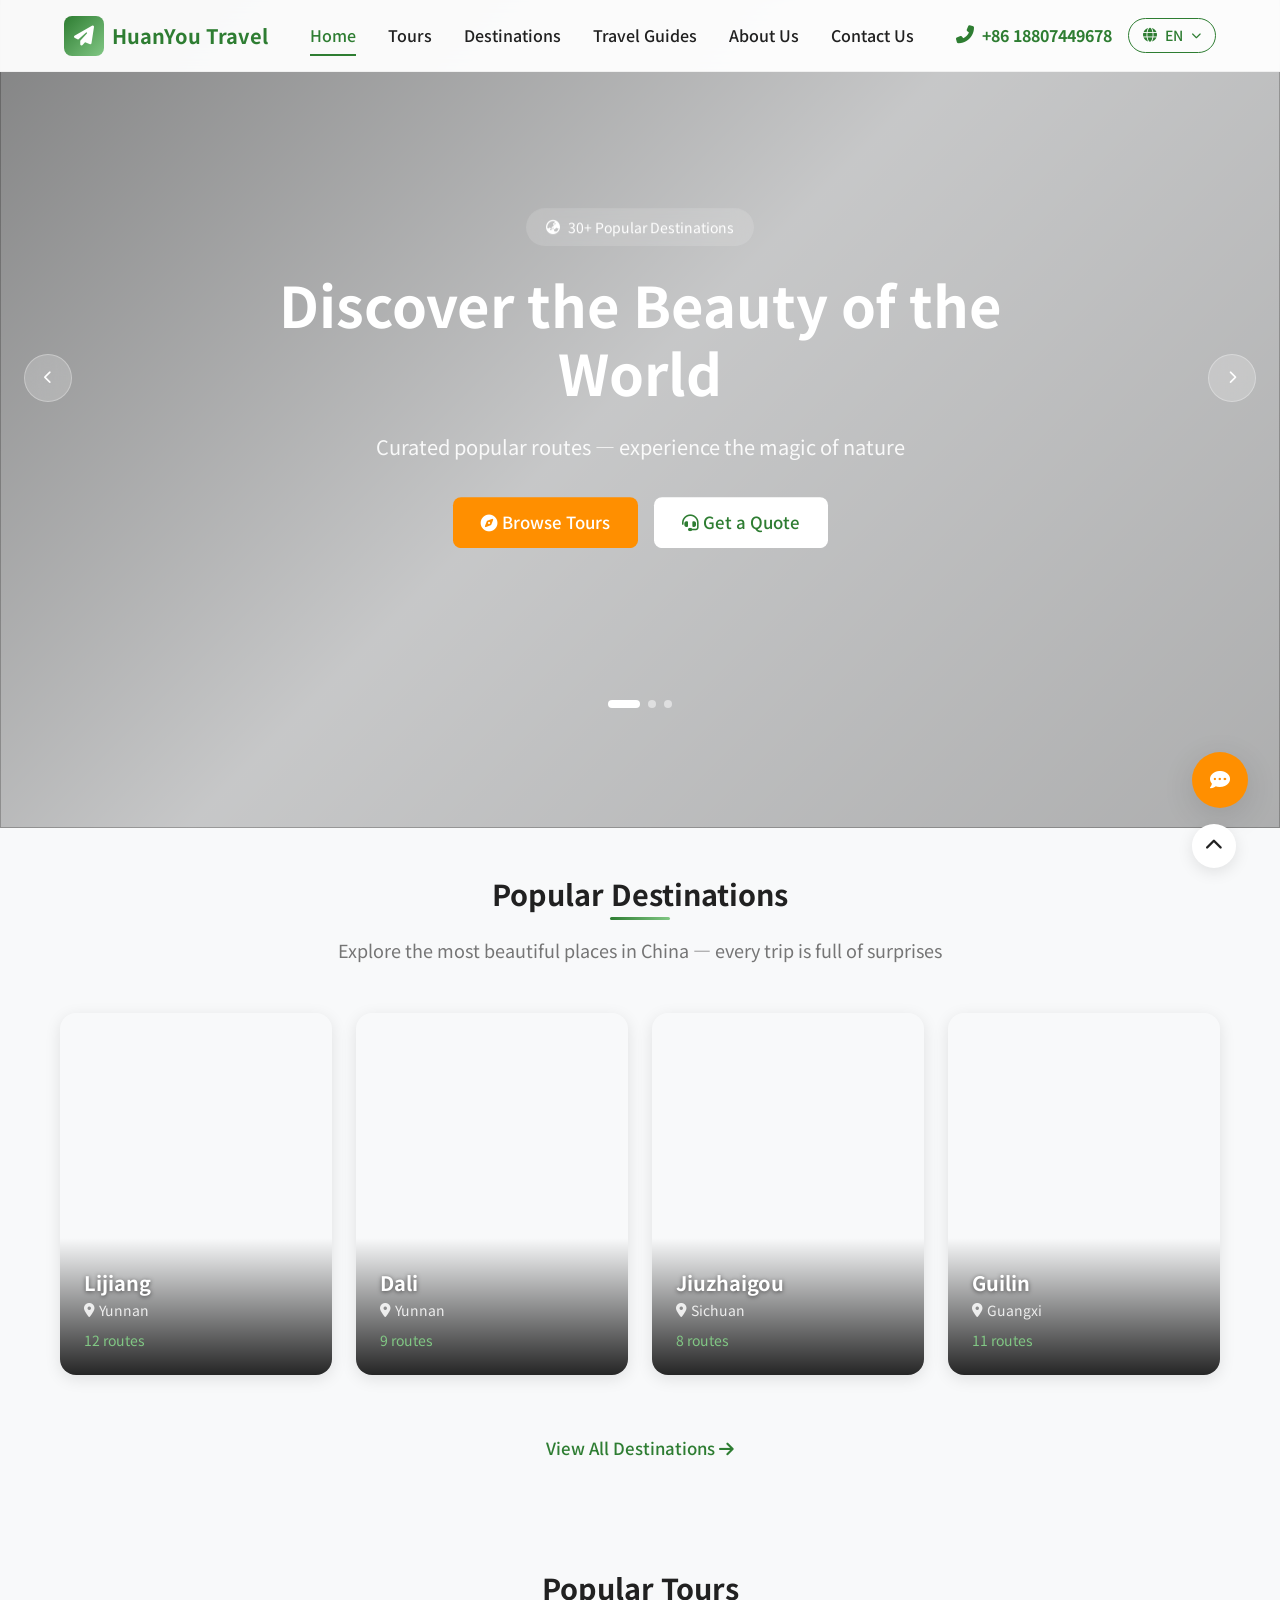
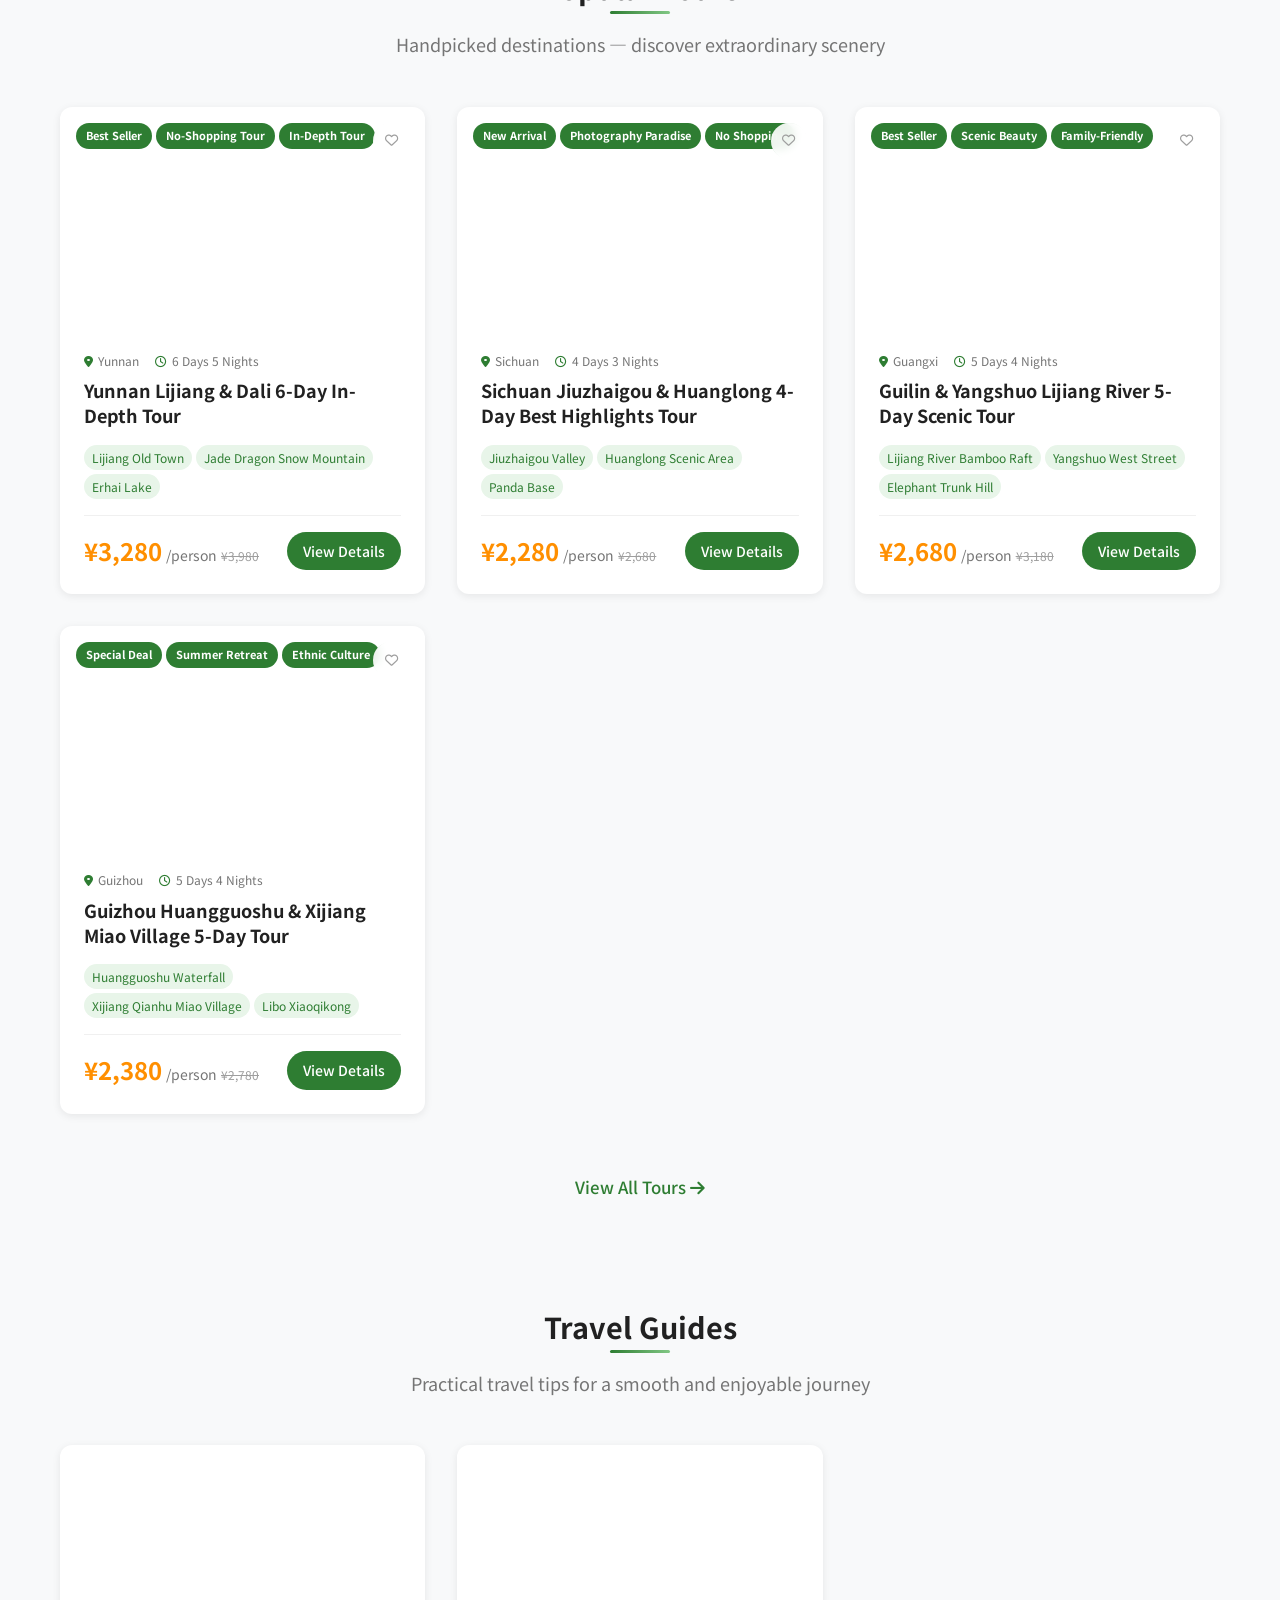
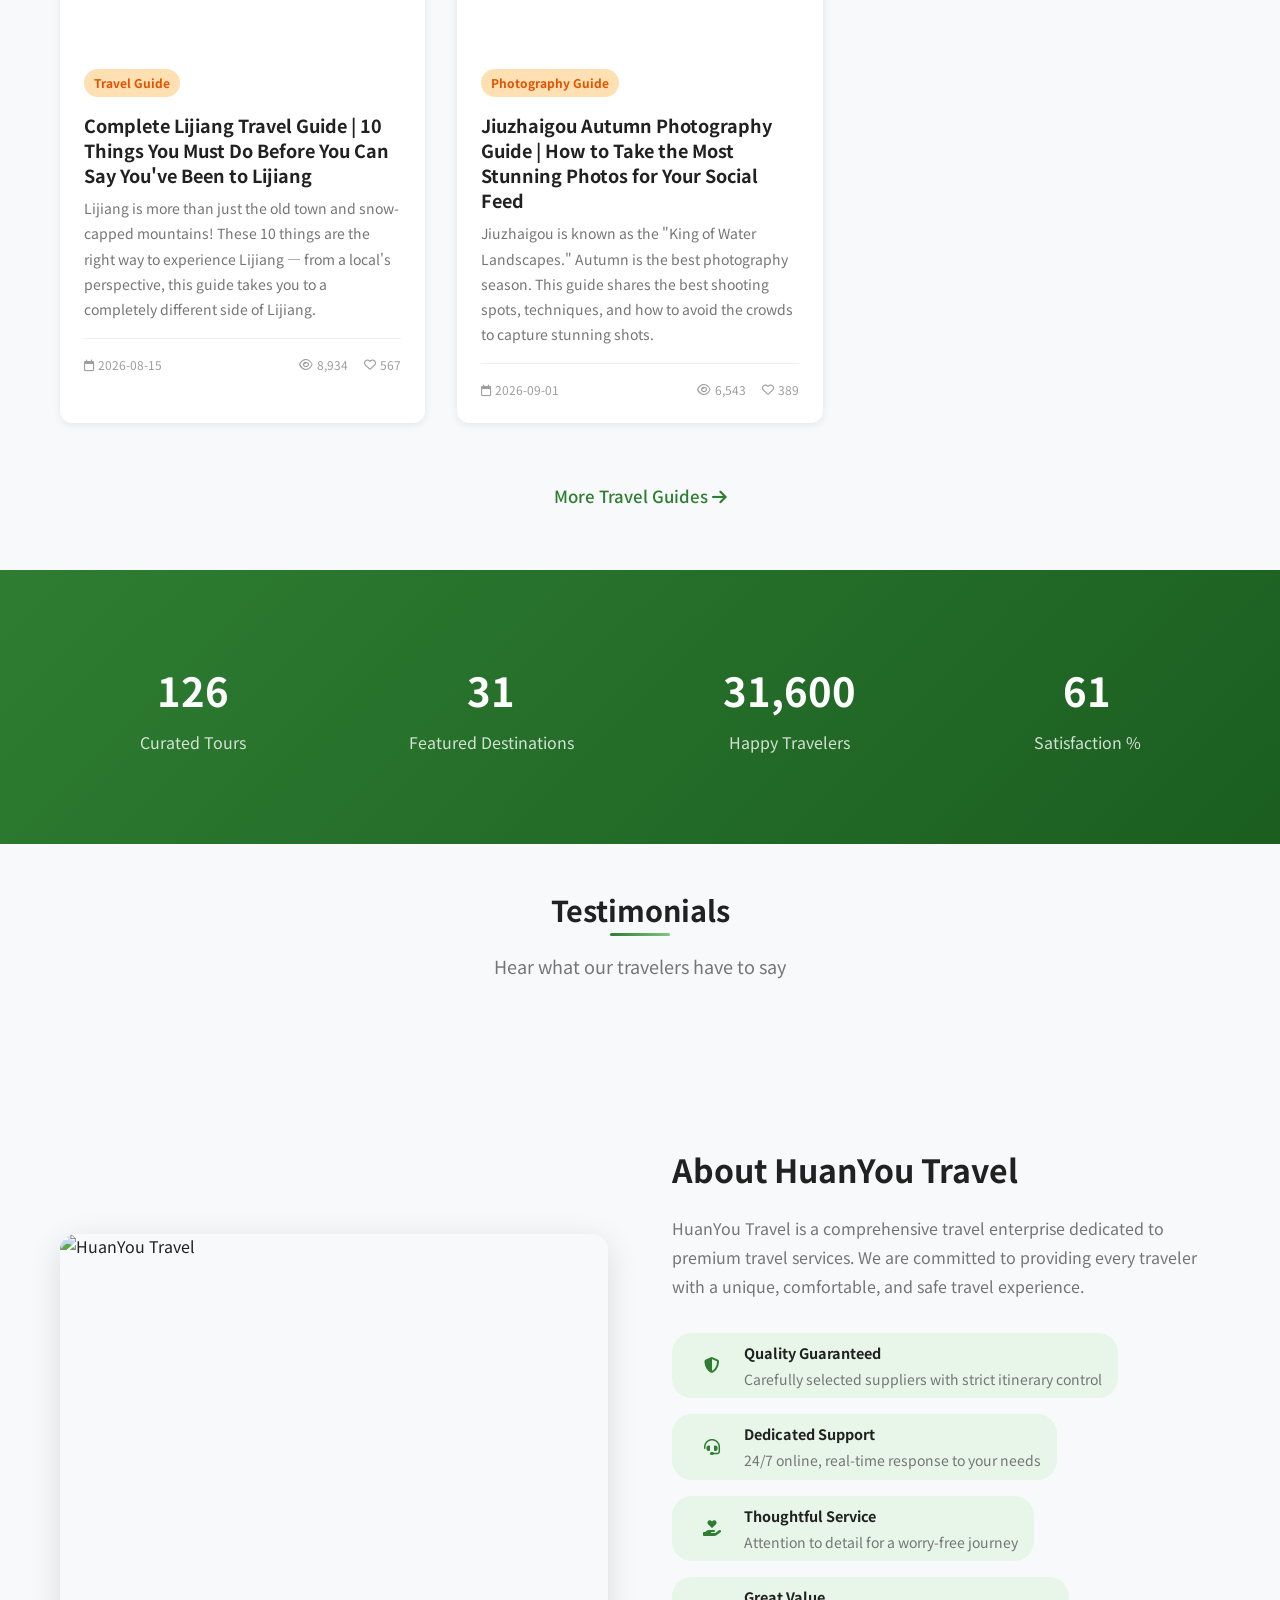
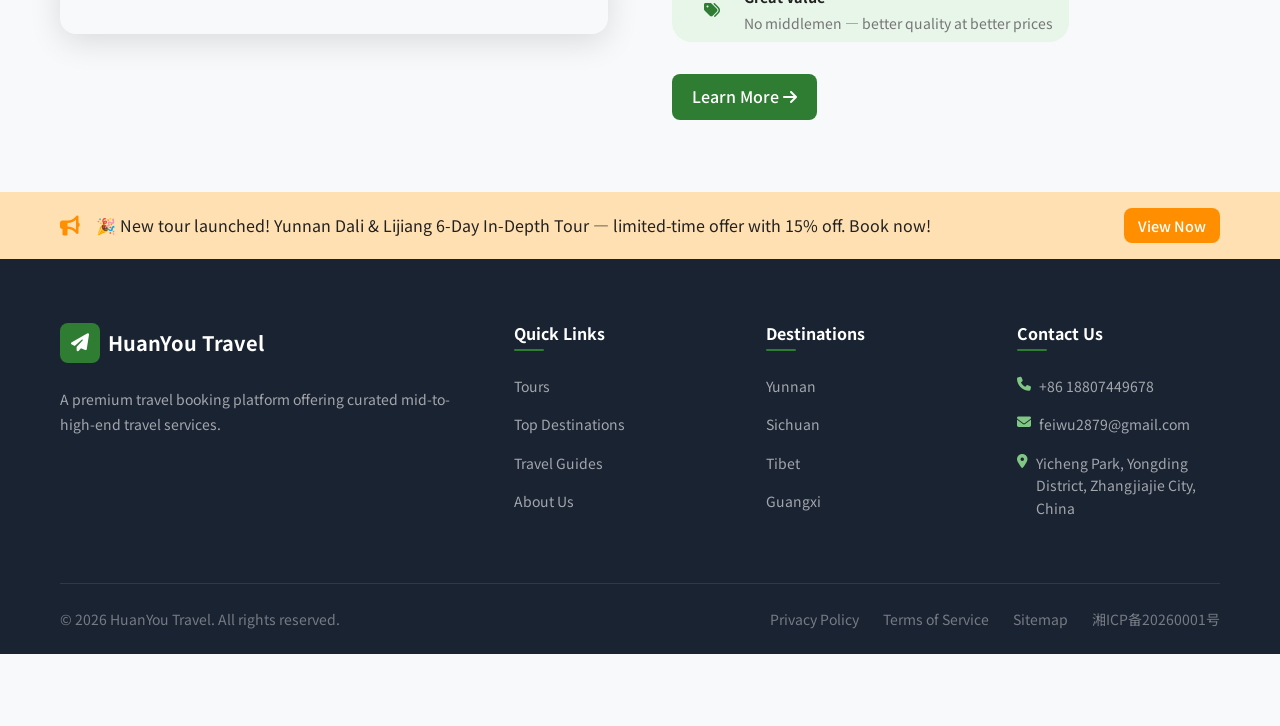
==== commit 725ca2f7: "Fix order/message submit bugs, language dropdown in all pages, remove route filter" ====
--- a/index.html
+++ b/index.html
@@ -40,8 +40,9 @@
         </a>
 <div class="lang-dropdown" id="lang-dropdown">
   <button type="button" class="lang-btn" aria-label="Select language" aria-expanded="false">
-    <span>Select Language</span>
-    <i class="fas fa-chevron-down"></i>
+    <i class="fas fa-globe lang-btn-globe"></i>
+    <span class="lang-btn-label">EN</span>
+    <i class="fas fa-chevron-down lang-btn-chevron"></i>
   </button>
   <ul class="lang-menu" role="menu">
     <li role="menuitem" data-lang="en" class="active">English</li>
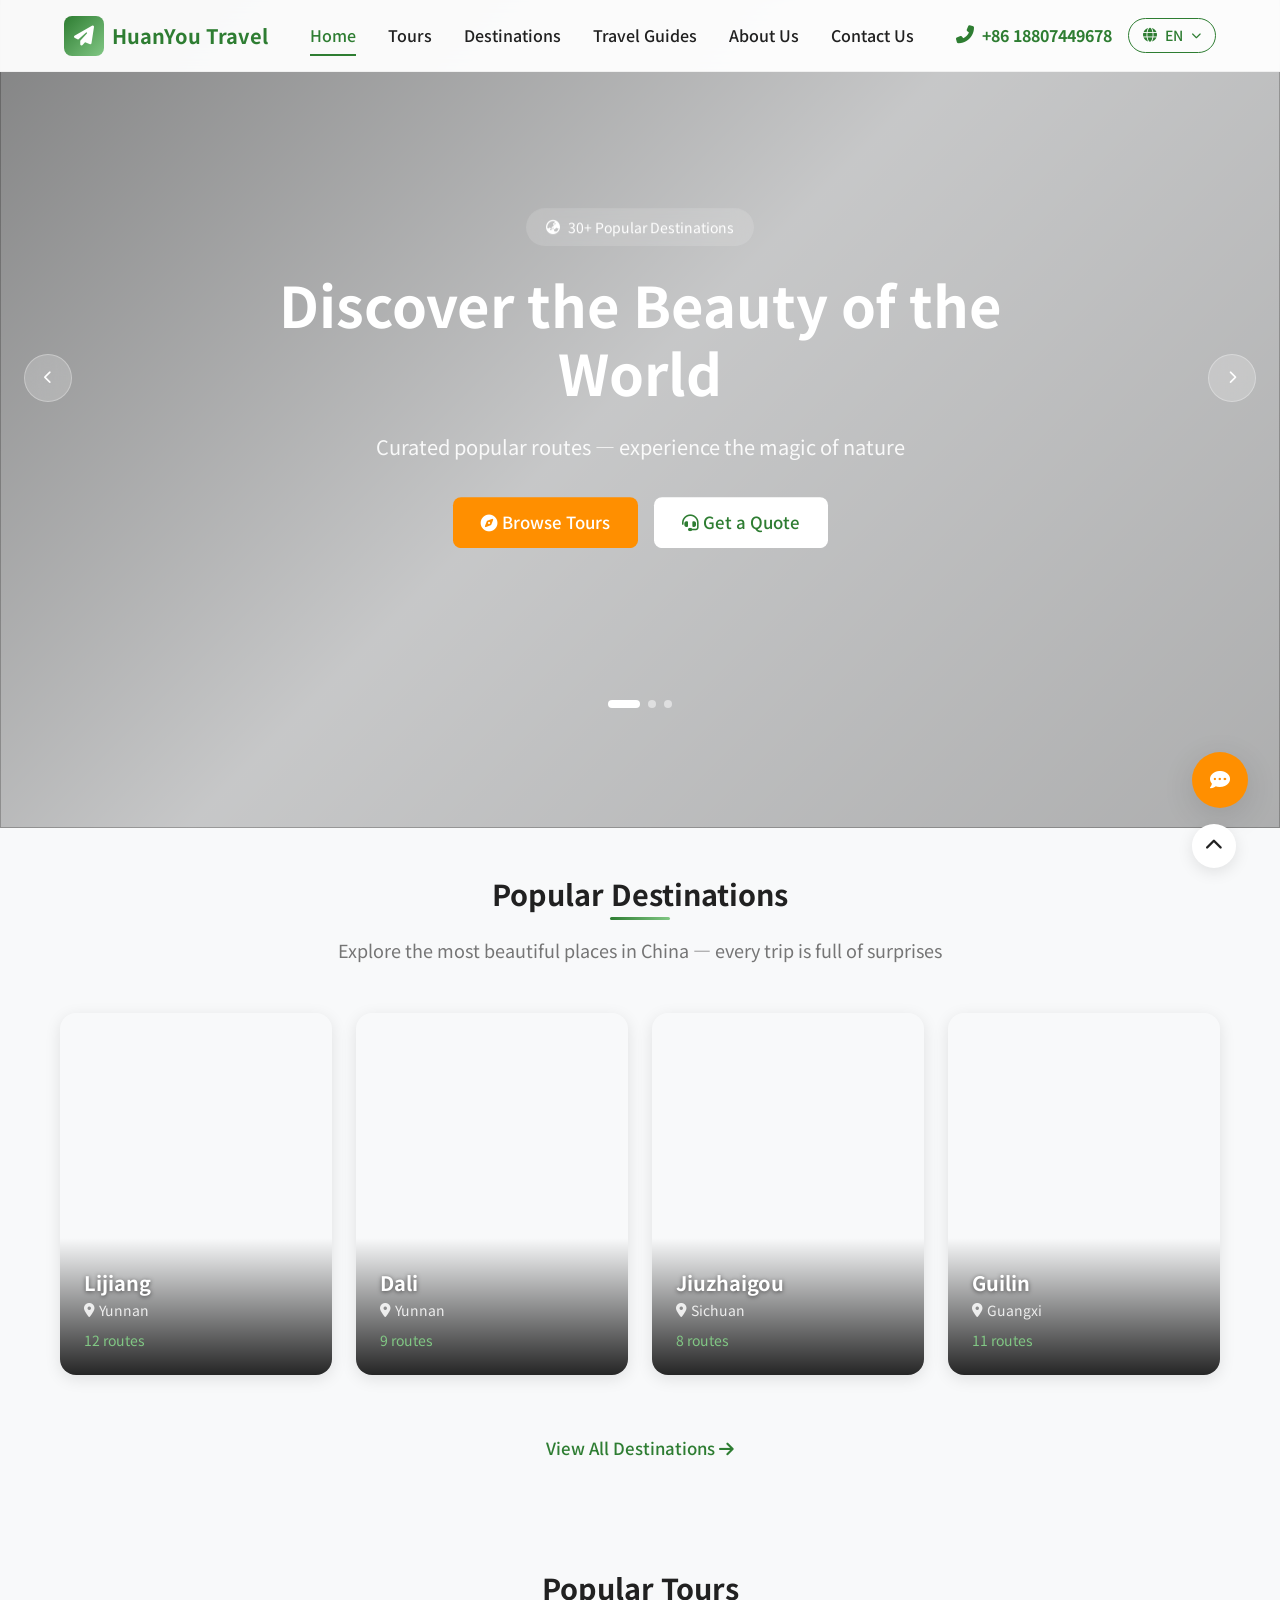
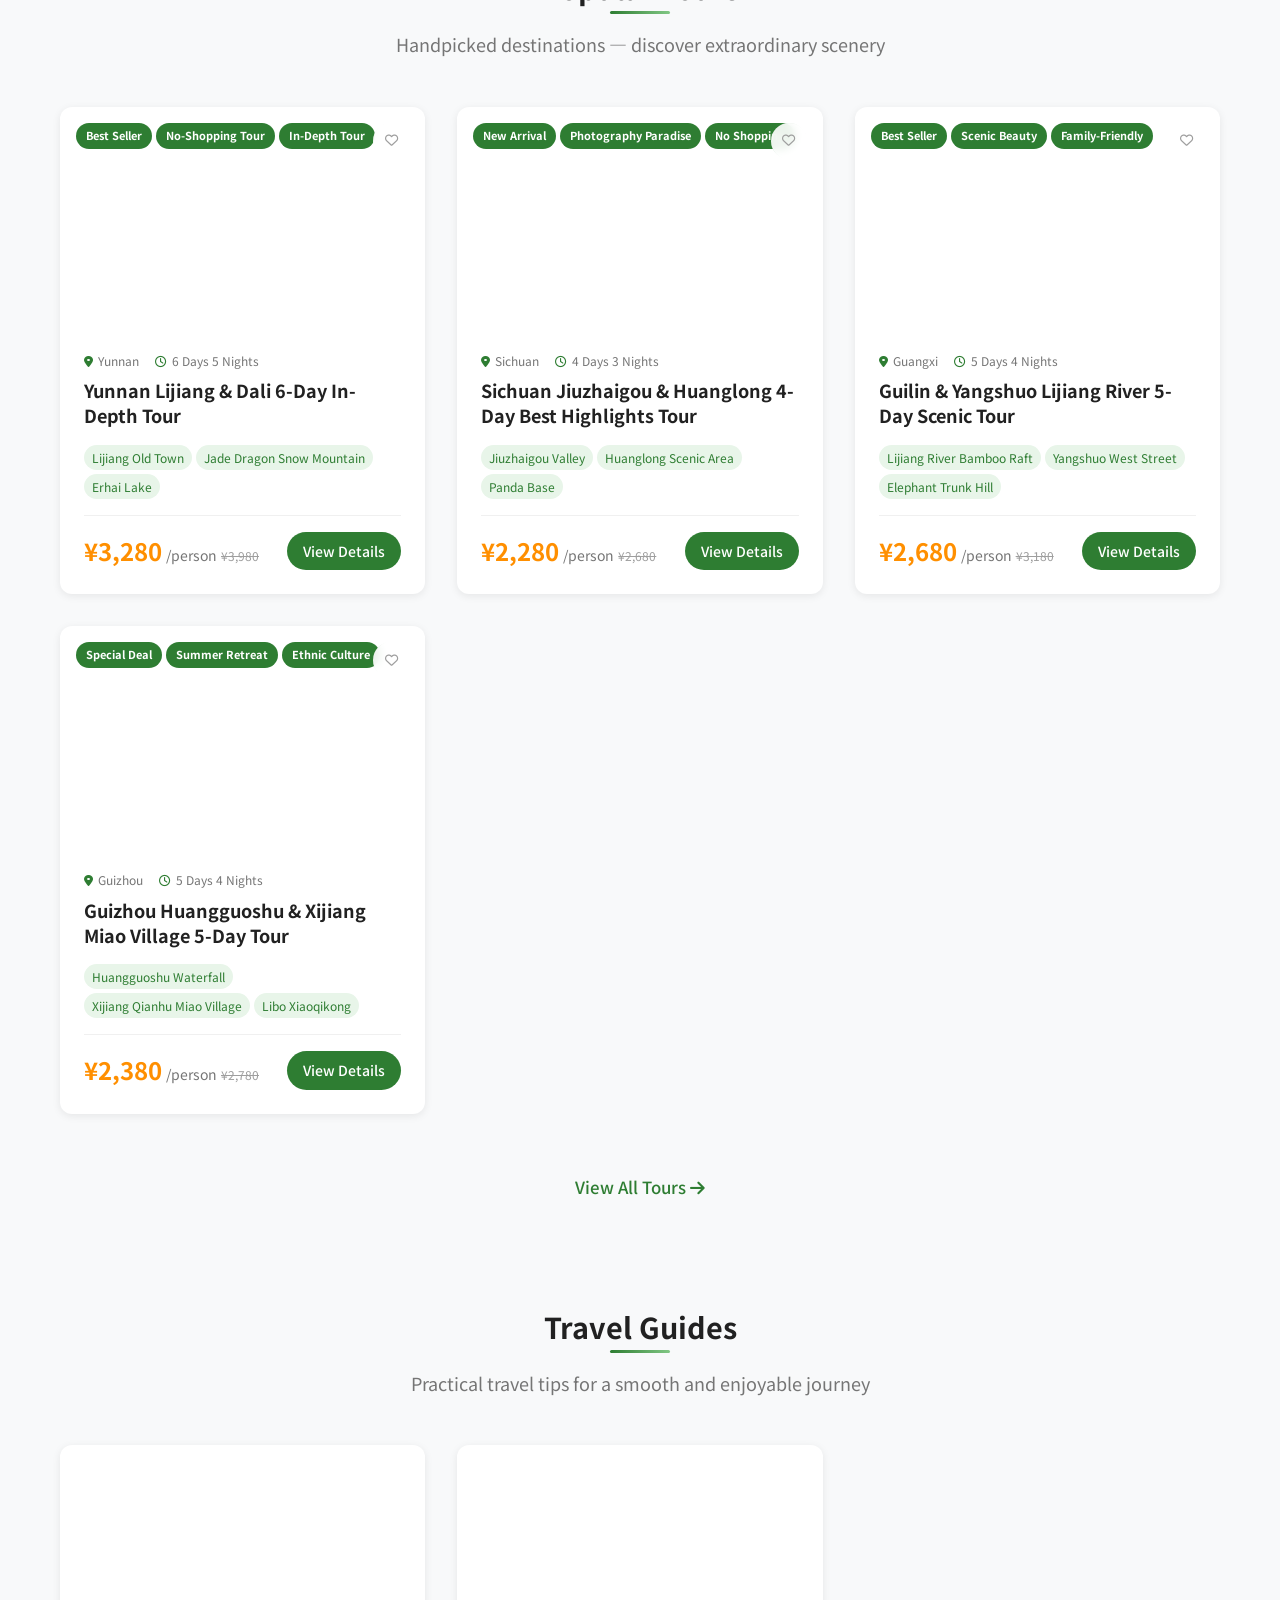
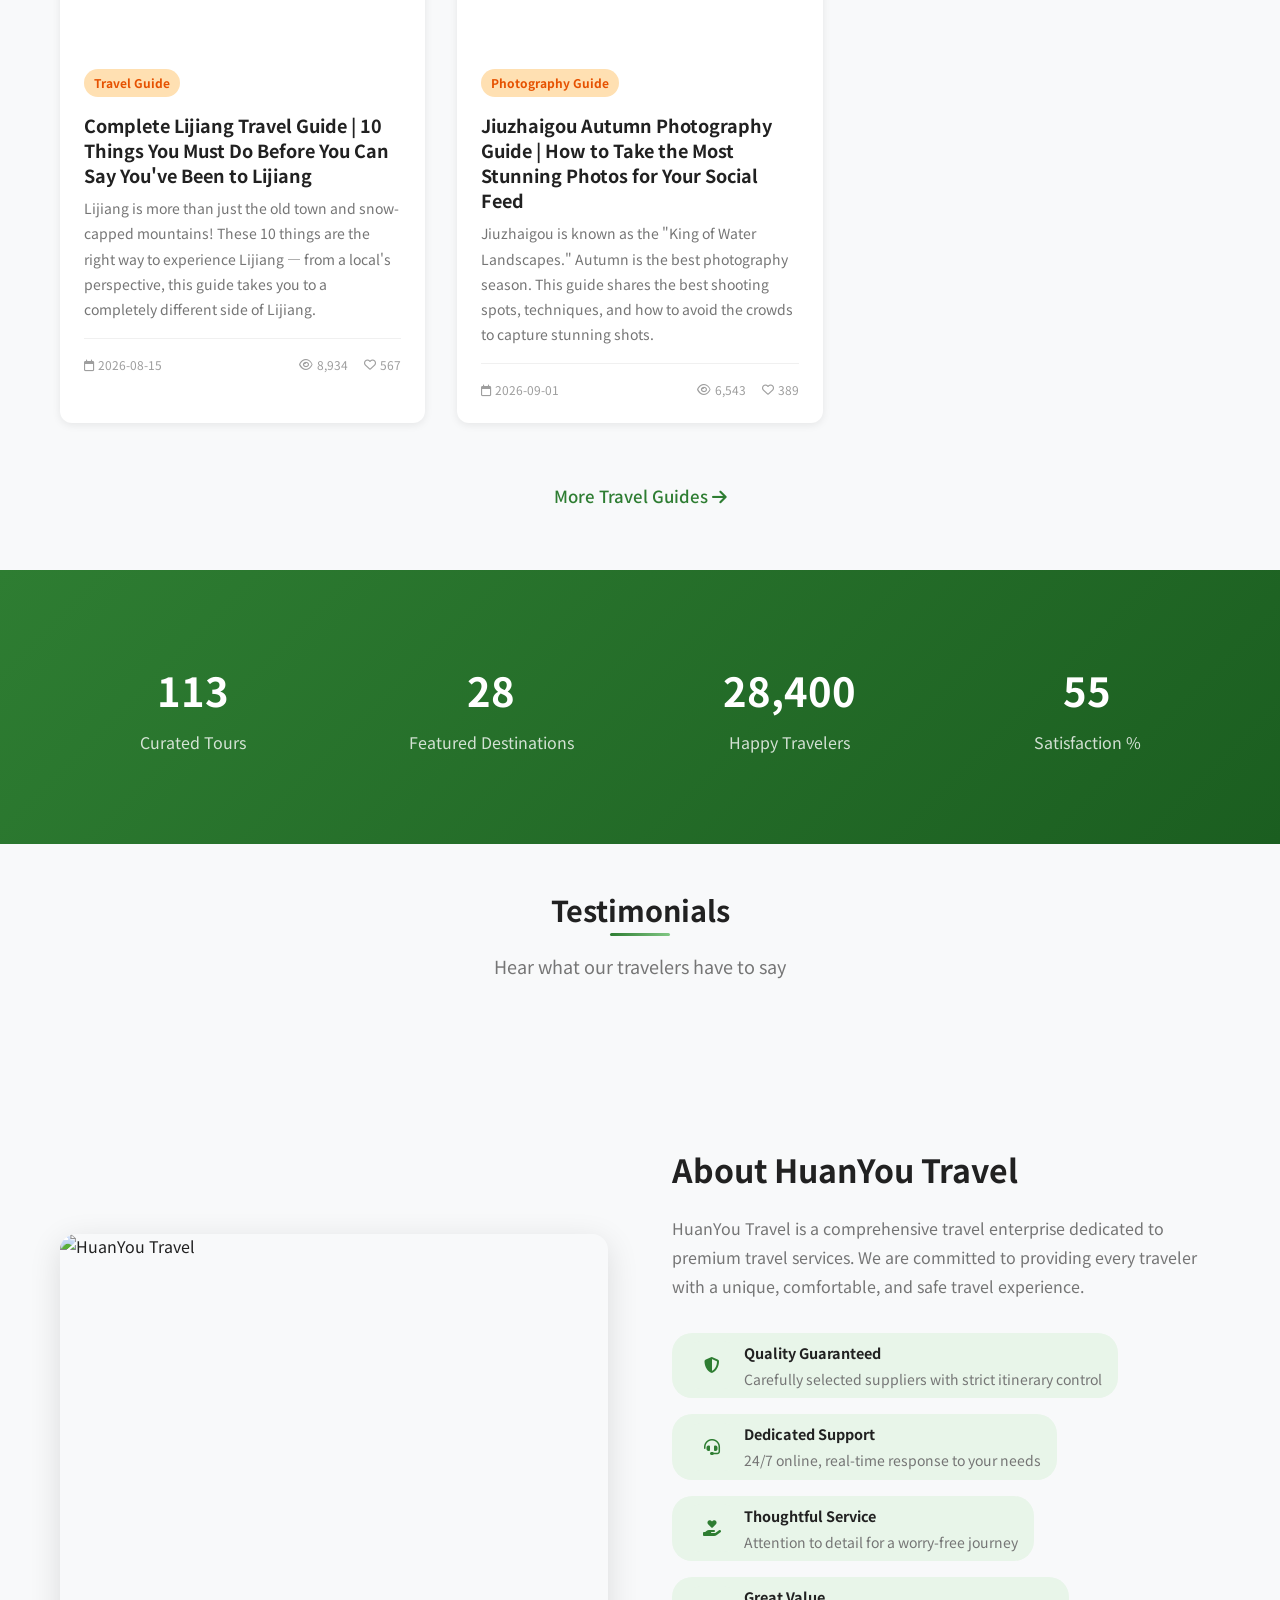
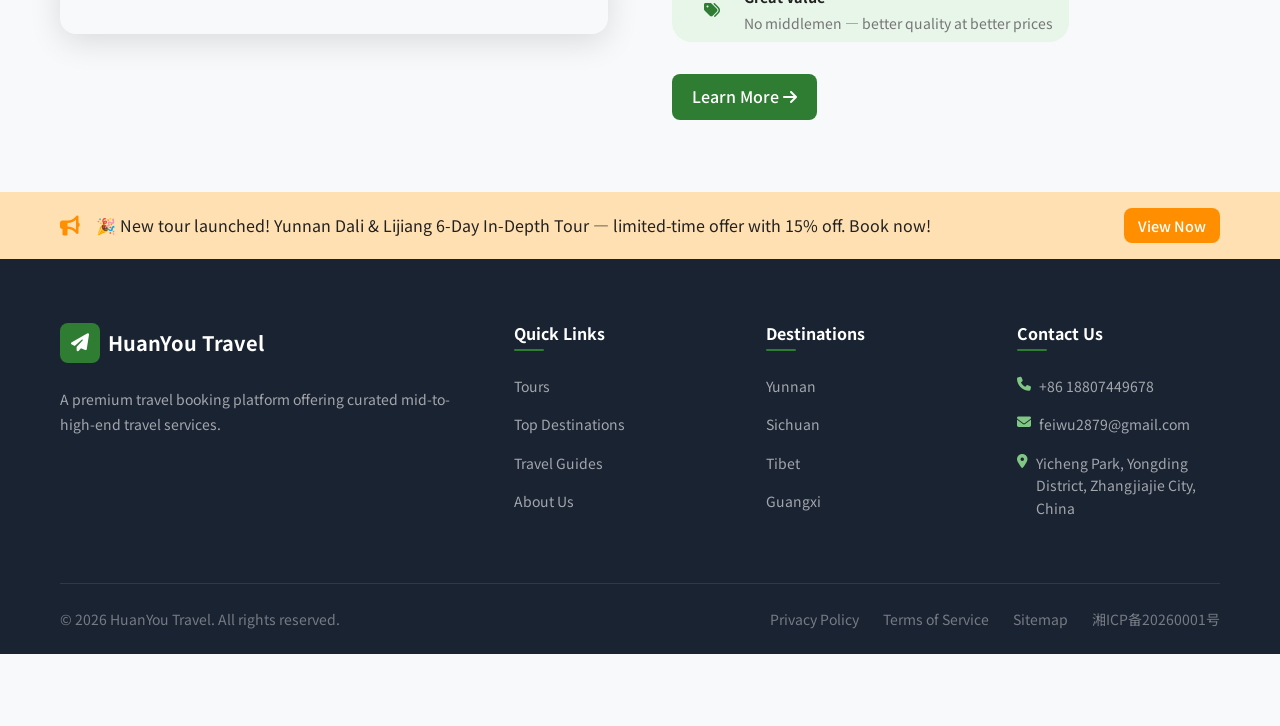
==== commit 8637a214: "Remove Google Translate widget (fixes Chrome click-blocking), add self-hosted i18n" ====
--- a/index.html
+++ b/index.html
@@ -52,7 +52,6 @@
     <li role="menuitem" data-lang="ar">العربية</li>
   </ul>
 </div>
-<div id="google_translate_element" style="position:absolute;left:-9999px;top:-9999px;width:1px;height:1px;"></div>
       </div>
       
 <button class="mobile-menu-btn" id="mobile-menu-btn" aria-label="Menu">
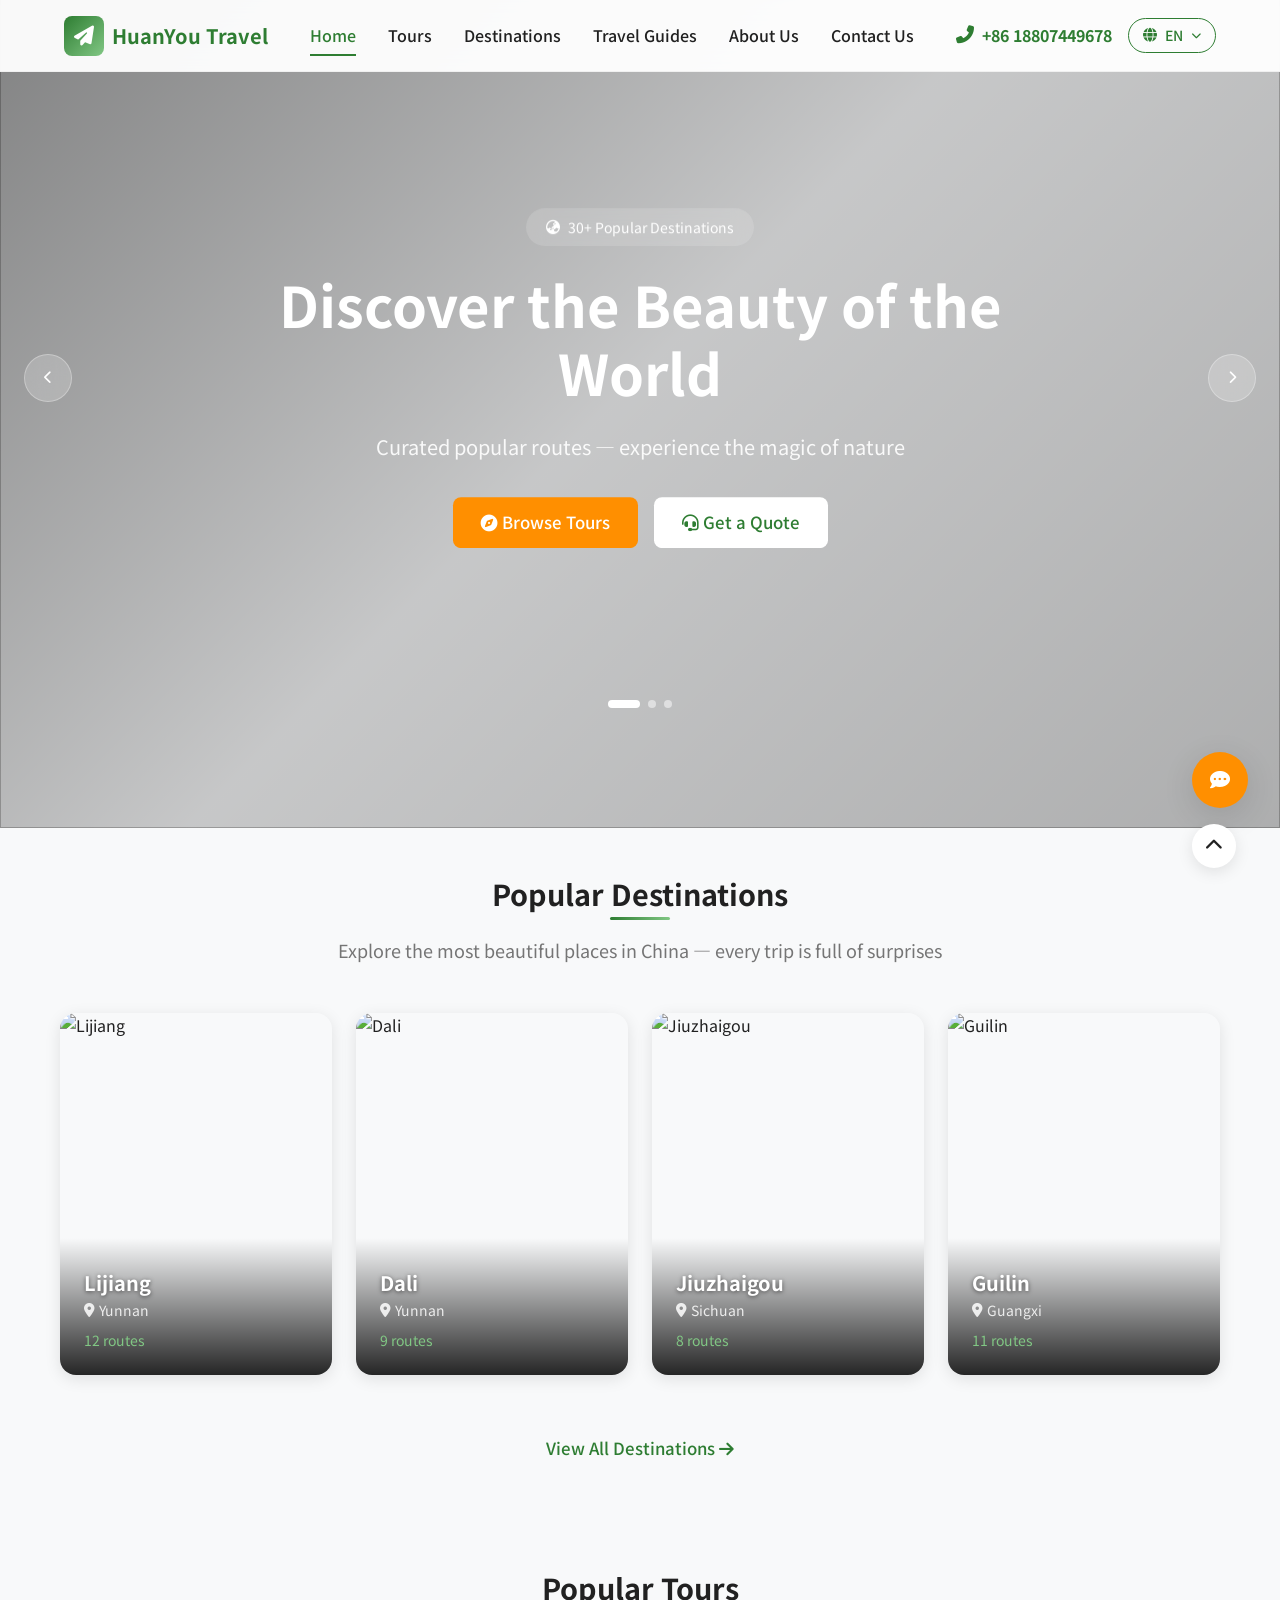
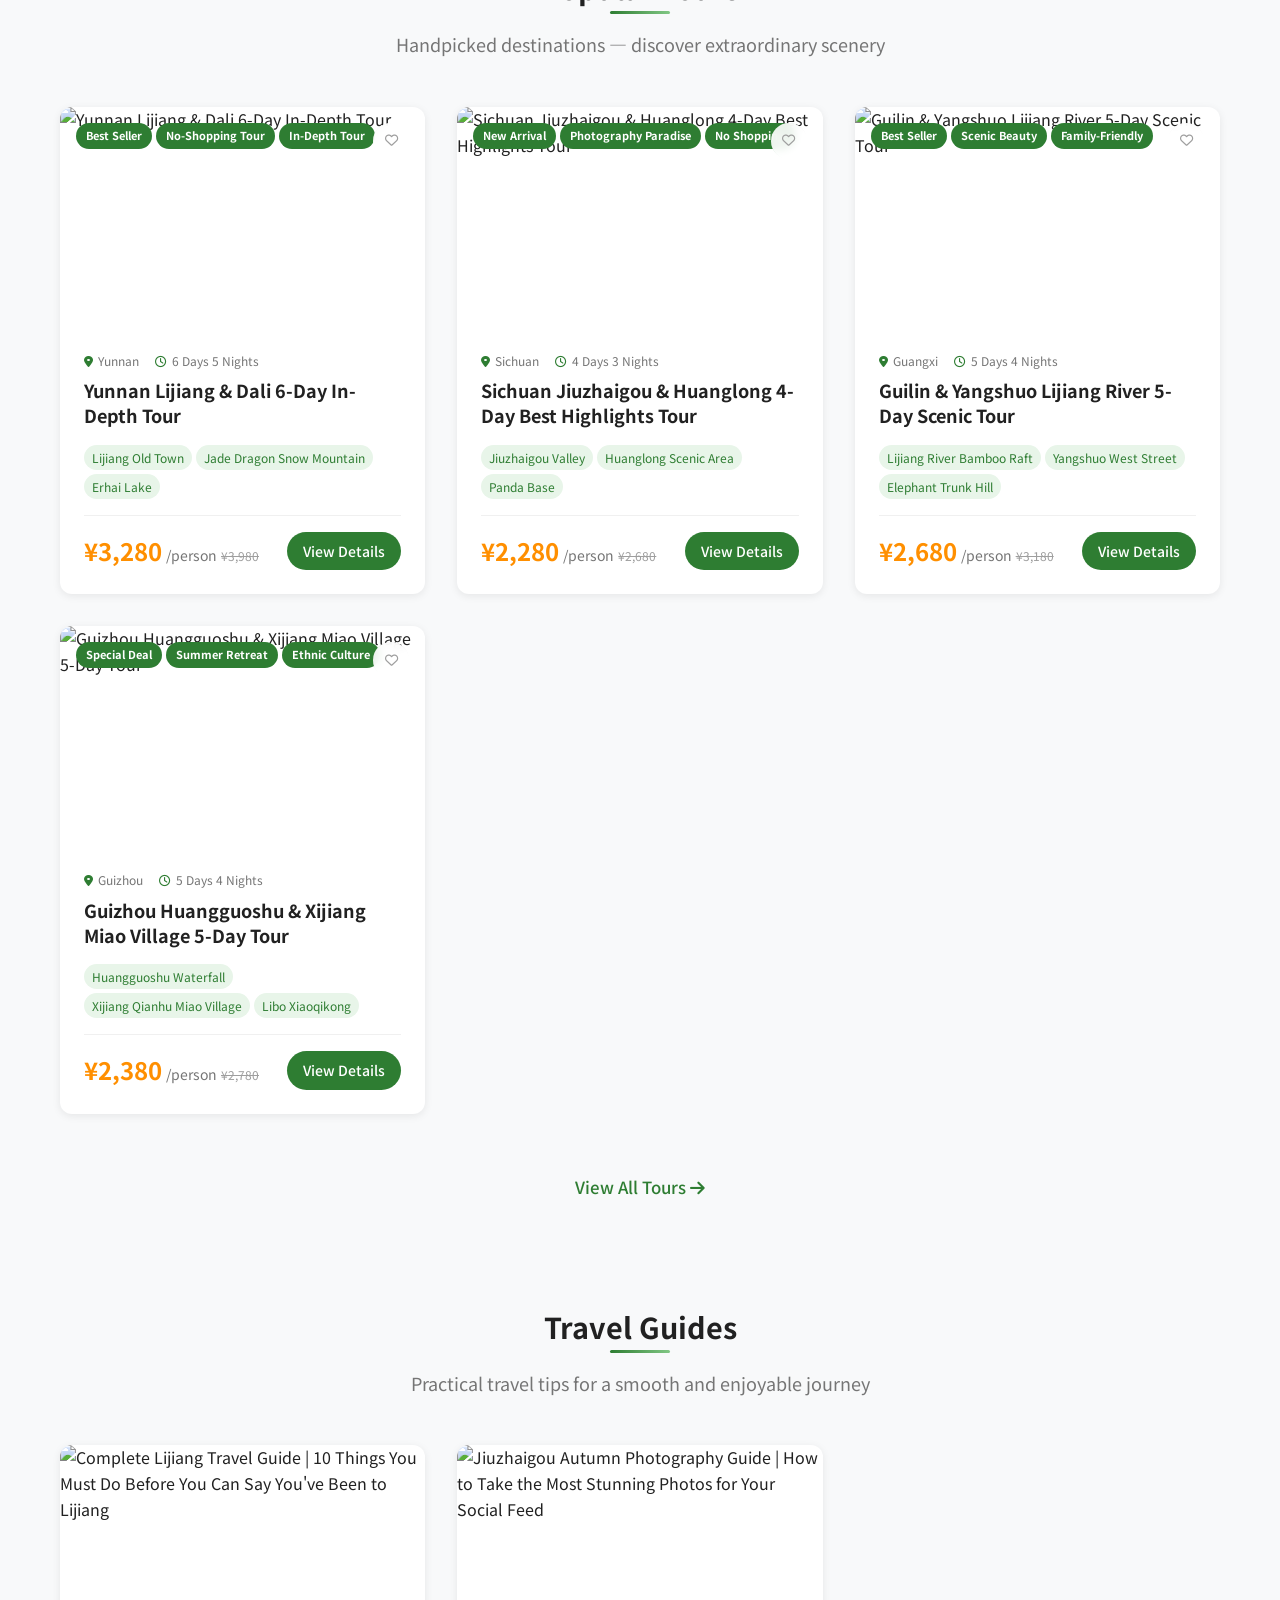
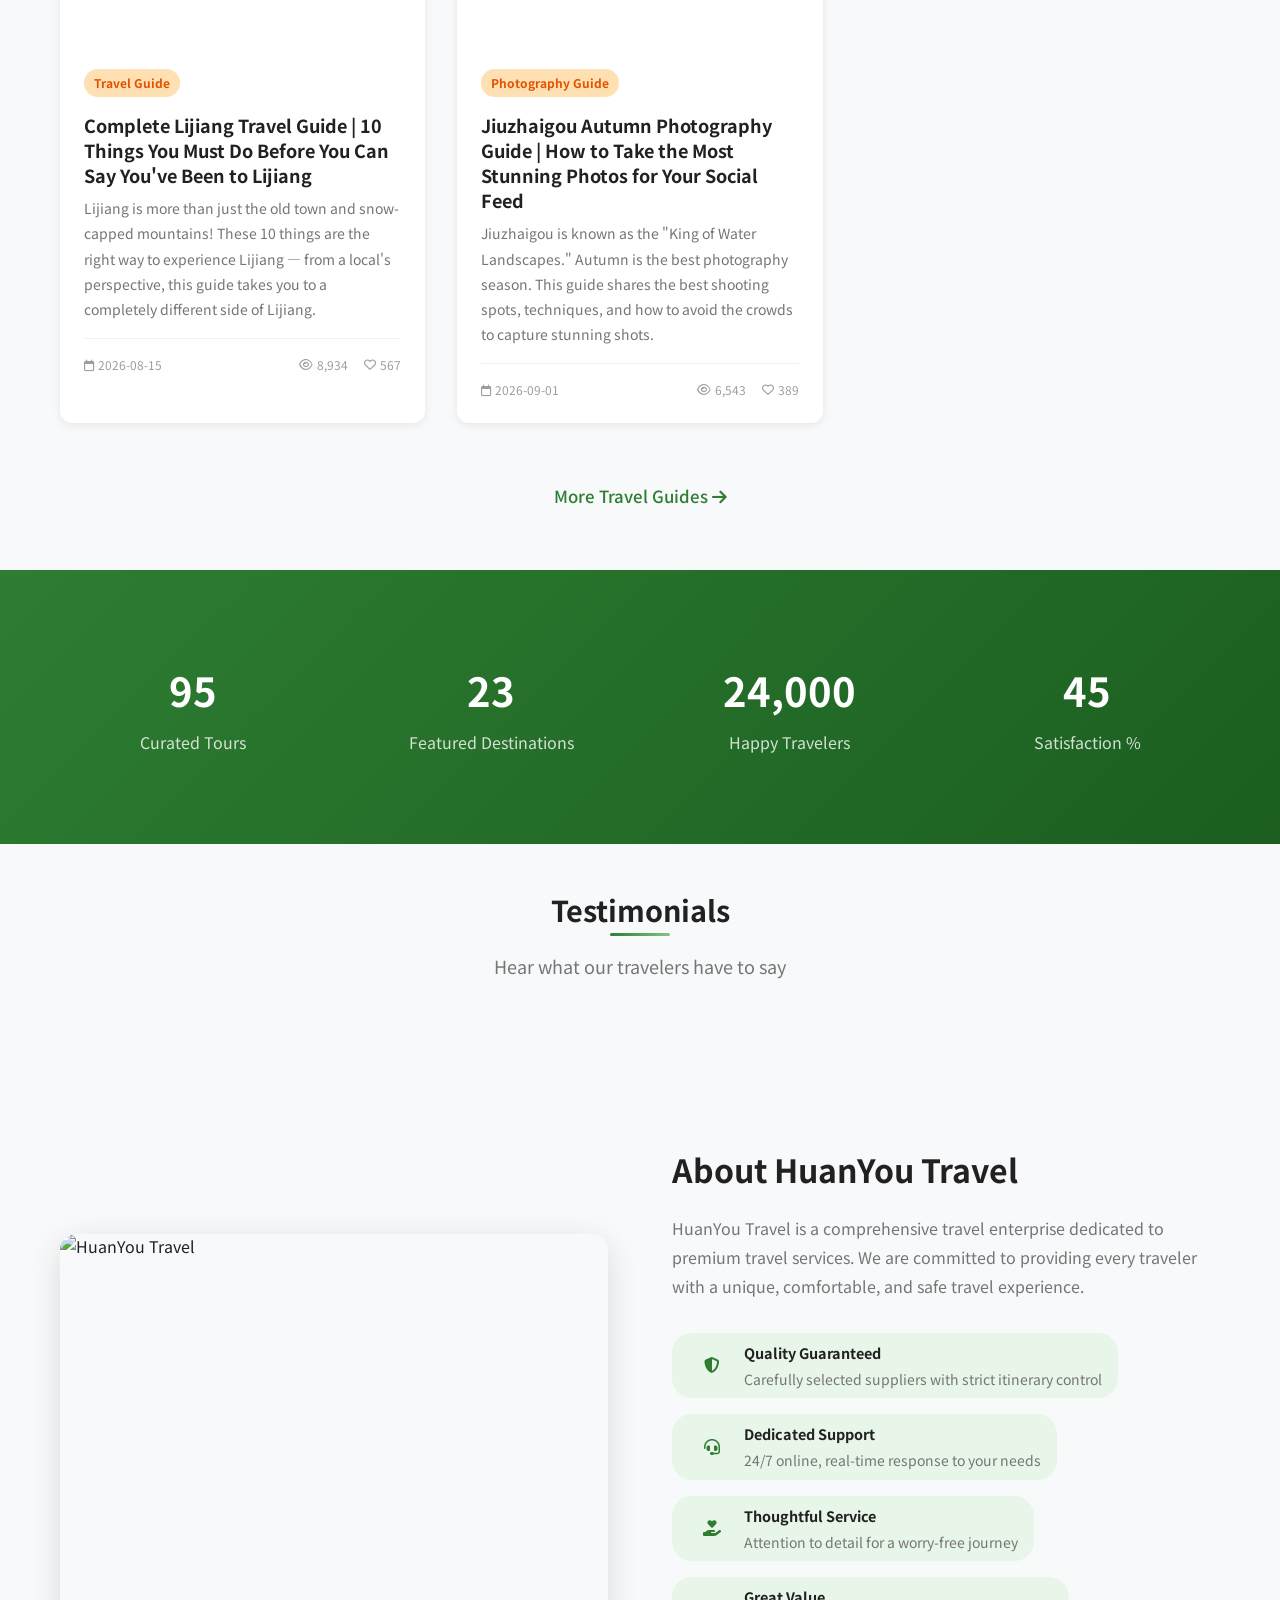
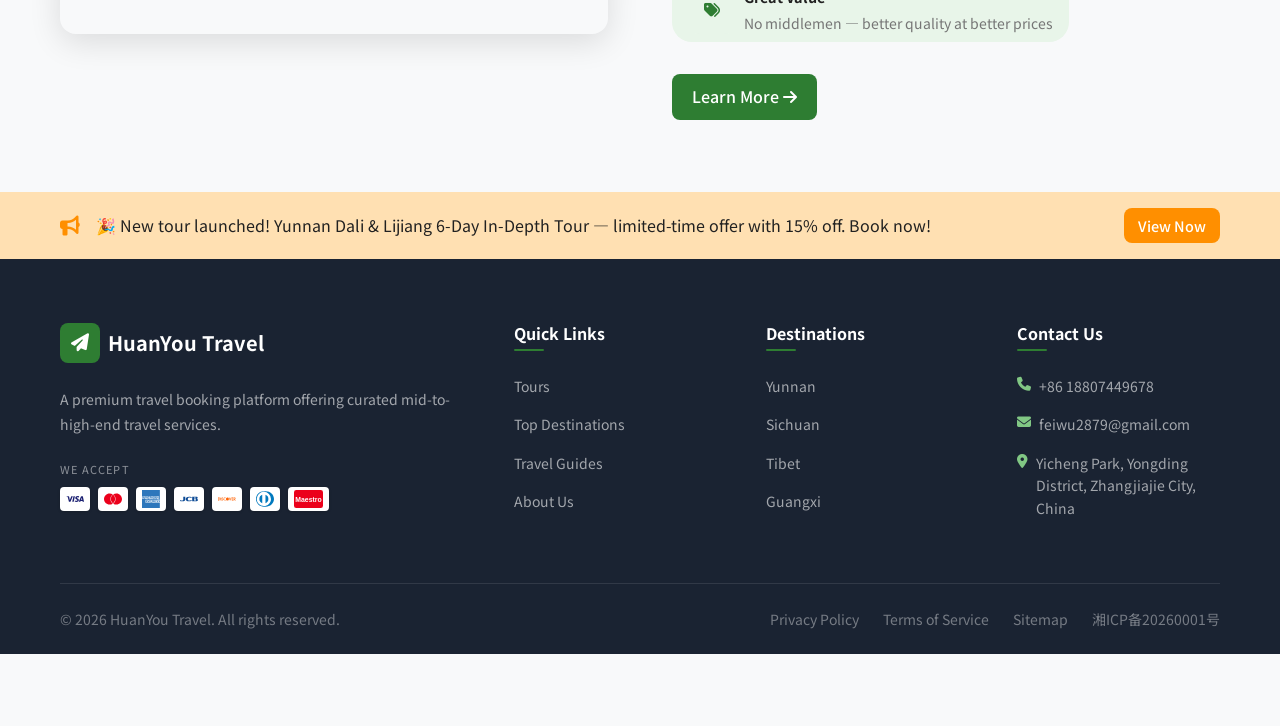
==== commit 93f35af5: "fix: 必游景点图片渲染 + 详情页封面缓存即时化 + 全站热线号统一" ====
--- a/index.html
+++ b/index.html
@@ -34,9 +34,9 @@
       <nav class="nav-menu" id="nav-menu"></nav>
       
       <div class="nav-actions">
-        <a href="tel:400-888-6789" class="header-phone">
+        <a href="tel:18807449678" class="header-phone">
           <i class="fas fa-phone-alt"></i>
-          400-888-6789
+          18807449678
         </a>
 <div class="lang-dropdown" id="lang-dropdown">
   <button type="button" class="lang-btn" aria-label="Select language" aria-expanded="false">
--- a/css/style.css
+++ b/css/style.css
@@ -1,1690 +1,1774 @@
-/* =============================================
-   TravelWay 旅行社官网 - 全局样式表
-   ============================================= */
 
-/* ===== CSS Variables ===== */
-:root {
-  /* Colors */
-  --color-primary: #2E7D32;
-  --color-primary-dark: #1B5E20;
-  --color-primary-light: #81C784;
-  --color-primary-bg: #E8F5E9;
-  --color-accent: #FF8F00;
-  --color-accent-dark: #E65100;
-  --color-accent-light: #FFE0B2;
-  --color-bg: #F8F9FA;
-  --color-bg-white: #FFFFFF;
-  --color-text: #212121;
-  --color-text-secondary: #757575;
-  --color-text-light: #9E9E9E;
-  --color-border: #E0E0E0;
-  --color-border-light: #F0F0F0;
-  --color-success: #43A047;
-  --color-warning: #FFA000;
-  --color-error: #E53935;
-  --color-info: #1976D2;
-
-  /* Typography */
-  --font-primary: 'Noto Sans SC', 'PingFang SC', -apple-system, sans-serif;
-  --font-display: 'PingFang SC', 'Microsoft YaHei', 'Hiragino Sans GB', 'Source Han Sans SC', 'Noto Sans SC', sans-serif;
-  --font-size-xs: 12px;
-  --font-size-sm: 14px;
-  --font-size-base: 16px;
-  --font-size-lg: 18px;
-  --font-size-xl: 20px;
-  --font-size-2xl: 24px;
-  --font-size-3xl: 32px;
-  --font-size-4xl: 40px;
-  --font-size-5xl: 48px;
-  --font-size-hero: 56px;
-  --font-weight-normal: 400;
-  --font-weight-medium: 500;
-  --font-weight-bold: 700;
-  --line-height-tight: 1.25;
-  --line-height-base: 1.6;
-  --line-height-relaxed: 1.8;
-
-  /* Spacing */
-  --space-xs: 4px;
-  --space-sm: 8px;
-  --space-md: 16px;
-  --space-lg: 24px;
-  --space-xl: 32px;
-  --space-2xl: 48px;
-  --space-3xl: 64px;
-  --space-4xl: 96px;
-
-  /* Border Radius */
-  --radius-sm: 4px;
-  --radius-md: 8px;
-  --radius-lg: 12px;
-  --radius-xl: 16px;
-  --radius-2xl: 24px;
-  --radius-full: 9999px;
-
-  /* Shadows */
-  --shadow-xs: 0 1px 3px rgba(0,0,0,0.06);
-  --shadow-sm: 0 2px 8px rgba(0,0,0,0.08);
-  --shadow-md: 0 4px 16px rgba(0,0,0,0.10);
-  --shadow-lg: 0 8px 32px rgba(0,0,0,0.12);
-  --shadow-xl: 0 16px 48px rgba(0,0,0,0.16);
-  --shadow-primary: 0 4px 20px rgba(46, 125, 50, 0.3);
-
-  /* Layout */
-  --container-max: 1200px;
-  --container-narrow: 800px;
-  --header-height: 72px;
-  --header-height-mobile: 60px;
-
-  /* Transitions */
-  --transition-fast: 150ms ease;
-  --transition-base: 250ms ease;
-  --transition-slow: 400ms ease;
-  --transition-bounce: 400ms cubic-bezier(0.34, 1.56, 0.64, 1);
-
-  /* Z-Index */
-  --z-dropdown: 100;
-  --z-sticky: 200;
-  --z-fixed: 300;
-  --z-modal-backdrop: 400;
-  --z-modal: 500;
-  --z-toast: 600;
-  --z-tooltip: 700;
+/* =============================================
+   TravelWay 旅行社官网 - 全局样式表
+   ============================================= */
+
+/* ===== CSS Variables ===== */
+:root {
+  /* Colors */
+  --color-primary: #2E7D32;
+  --color-primary-dark: #1B5E20;
+  --color-primary-light: #81C784;
+  --color-primary-bg: #E8F5E9;
+  --color-accent: #FF8F00;
+  --color-accent-dark: #E65100;
+  --color-accent-light: #FFE0B2;
+  --color-bg: #F8F9FA;
+  --color-bg-white: #FFFFFF;
+  --color-text: #212121;
+  --color-text-secondary: #757575;
+  --color-text-light: #9E9E9E;
+  --color-border: #E0E0E0;
+  --color-border-light: #F0F0F0;
+  --color-success: #43A047;
+  --color-warning: #FFA000;
+  --color-error: #E53935;
+  --color-info: #1976D2;
+
+  /* Typography */
+  --font-primary: 'Noto Sans SC', 'PingFang SC', -apple-system, sans-serif;
+  --font-display: 'PingFang SC', 'Microsoft YaHei', 'Hiragino Sans GB', 'Source Han Sans SC', 'Noto Sans SC', sans-serif;
+  --font-size-xs: 12px;
+  --font-size-sm: 14px;
+  --font-size-base: 16px;
+  --font-size-lg: 18px;
+  --font-size-xl: 20px;
+  --font-size-2xl: 24px;
+  --font-size-3xl: 32px;
+  --font-size-4xl: 40px;
+  --font-size-5xl: 48px;
+  --font-size-hero: 56px;
+  --font-weight-normal: 400;
+  --font-weight-medium: 500;
+  --font-weight-bold: 700;
+  --line-height-tight: 1.25;
+  --line-height-base: 1.6;
+  --line-height-relaxed: 1.8;
+
+  /* Spacing */
+  --space-xs: 4px;
+  --space-sm: 8px;
+  --space-md: 16px;
+  --space-lg: 24px;
+  --space-xl: 32px;
+  --space-2xl: 48px;
+  --space-3xl: 64px;
+  --space-4xl: 96px;
+
+  /* Border Radius */
+  --radius-sm: 4px;
+  --radius-md: 8px;
+  --radius-lg: 12px;
+  --radius-xl: 16px;
+  --radius-2xl: 24px;
+  --radius-full: 9999px;
+
+  /* Shadows */
+  --shadow-xs: 0 1px 3px rgba(0,0,0,0.06);
+  --shadow-sm: 0 2px 8px rgba(0,0,0,0.08);
+  --shadow-md: 0 4px 16px rgba(0,0,0,0.10);
+  --shadow-lg: 0 8px 32px rgba(0,0,0,0.12);
+  --shadow-xl: 0 16px 48px rgba(0,0,0,0.16);
+  --shadow-primary: 0 4px 20px rgba(46, 125, 50, 0.3);
+
+  /* Layout */
+  --container-max: 1200px;
+  --container-narrow: 800px;
+  --header-height: 72px;
+  --header-height-mobile: 60px;
+
+  /* Transitions */
+  --transition-fast: 150ms ease;
+  --transition-base: 250ms ease;
+  --transition-slow: 400ms ease;
+  --transition-bounce: 400ms cubic-bezier(0.34, 1.56, 0.64, 1);
+
+  /* Z-Index */
+  --z-dropdown: 100;
+  --z-sticky: 200;
+  --z-fixed: 300;
+  --z-modal-backdrop: 400;
+  --z-modal: 500;
+  --z-toast: 600;
+  --z-tooltip: 700;
+}
+
+/* ===== Reset & Base ===== */
+*, *::before, *::after {
+  box-sizing: border-box;
+  margin: 0;
+  padding: 0;
+}
+
+html {
+  scroll-behavior: smooth;
+  font-size: 16px;
+  -webkit-text-size-adjust: 100%;
+}
+
+body {
+  font-family: var(--font-primary);
+  font-size: var(--font-size-base);
+  line-height: var(--line-height-base);
+  color: var(--color-text);
+  background-color: var(--color-bg);
+  min-height: 100vh;
+  overflow-x: hidden;
+  -webkit-font-smoothing: antialiased;
+  -moz-osx-font-smoothing: grayscale;
+}
+
+img {
+  max-width: 100%;
+  height: auto;
+  display: block;
+}
+
+a {
+  color: inherit;
+  text-decoration: none;
+  transition: color var(--transition-fast);
+}
+
+ul, ol {
+  list-style: none;
+}
+
+button {
+  font-family: inherit;
+  cursor: pointer;
+  border: none;
+  background: none;
+}
+
+input, textarea, select {
+  font-family: inherit;
+  font-size: inherit;
+}
+
+h1, h2, h3, h4, h5, h6 {
+  font-weight: var(--font-weight-bold);
+  line-height: var(--line-height-tight);
+  color: var(--color-text);
+}
+
+/* ===== Layout Utilities ===== */
+.container {
+  width: 100%;
+  max-width: var(--container-max);
+  margin: 0 auto;
+  padding: 0 var(--space-lg);
+}
+
+.container-narrow {
+  max-width: var(--container-narrow);
+}
+
+.section {
+  padding: var(--space-3xl) 0;
+}
+
+.section-sm {
+  padding: var(--space-2xl) 0;
+}
+
+.section-lg {
+  padding: var(--space-4xl) 0;
+}
+
+.section-header {
+  text-align: center;
+  margin-bottom: var(--space-2xl);
+}
+
+.section-title {
+  font-size: var(--font-size-3xl);
+  color: var(--color-text);
+  margin-bottom: var(--space-sm);
+  position: relative;
+  display: inline-block;
+}
+
+.section-title::after {
+  content: '';
+  position: absolute;
+  bottom: -8px;
+  left: 50%;
+  transform: translateX(-50%);
+  width: 60px;
+  height: 3px;
+  background: linear-gradient(90deg, var(--color-primary), var(--color-primary-light));
+  border-radius: var(--radius-full);
+}
+
+.section-subtitle {
+  font-size: var(--font-size-lg);
+  color: var(--color-text-secondary);
+  margin-top: var(--space-md);
+}
+
+.section-title-left .section-title::after {
+  left: 0;
+  transform: none;
+}
+
+.section-title-left .section-subtitle {
+  text-align: left;
+}
+
+.grid {
+  display: grid;
+  gap: var(--space-lg);
+}
+
+.grid-2 { grid-template-columns: repeat(2, 1fr); }
+.grid-3 { grid-template-columns: repeat(3, 1fr); }
+.grid-4 { grid-template-columns: repeat(4, 1fr); }
+
+.flex { display: flex; }
+.flex-center { display: flex; align-items: center; justify-content: center; }
+.flex-between { display: flex; align-items: center; justify-content: space-between; }
+.flex-col { display: flex; flex-direction: column; }
+.gap-sm { gap: var(--space-sm); }
+.gap-md { gap: var(--space-md); }
+.gap-lg { gap: var(--space-lg); }
+
+/* ===== Typography Utilities ===== */
+.text-primary { color: var(--color-primary); }
+.text-accent { color: var(--color-accent); }
+.text-secondary { color: var(--color-text-secondary); }
+.text-light { color: var(--color-text-light); }
+.text-center { text-align: center; }
+.text-sm { font-size: var(--font-size-sm); }
+.text-lg { font-size: var(--font-size-lg); }
+.text-xl { font-size: var(--font-size-xl); }
+.text-bold { font-weight: var(--font-weight-bold); }
+
+.heading-hero {
+  font-size: var(--font-size-hero);
+  font-weight: var(--font-weight-bold);
+  line-height: 1.15;
+}
+
+.heading-lg {
+  font-size: var(--font-size-3xl);
+  line-height: 1.3;
+}
+
+.heading-md {
+  font-size: var(--font-size-2xl);
+  line-height: 1.4;
+}
+
+.ellipsis {
+  overflow: hidden;
+  text-overflow: ellipsis;
+  white-space: nowrap;
+}
+
+.ellipsis-2 {
+  display: -webkit-box;
+  -webkit-line-clamp: 2;
+  -webkit-box-orient: vertical;
+  overflow: hidden;
+}
+
+.ellipsis-3 {
+  display: -webkit-box;
+  -webkit-line-clamp: 3;
+  -webkit-box-orient: vertical;
+  overflow: hidden;
+}
+
+/* ===== Buttons ===== */
+.btn {
+  display: inline-flex;
+  align-items: center;
+  justify-content: center;
+  gap: var(--space-sm);
+  padding: 12px 28px;
+  font-size: var(--font-size-base);
+  font-weight: var(--font-weight-medium);
+  border-radius: var(--radius-full);
+  transition: all var(--transition-base);
+  cursor: pointer;
+  white-space: nowrap;
+  border: 2px solid transparent;
+  user-select: none;
+}
+
+.btn:active {
+  transform: scale(0.97);
+}
+
+.btn-primary {
+  background: var(--color-primary);
+  color: #fff;
+  border-color: var(--color-primary);
+}
+
+.btn-primary:hover {
+  background: var(--color-primary-dark);
+  border-color: var(--color-primary-dark);
+  box-shadow: var(--shadow-primary);
+  transform: translateY(-2px);
+}
+
+.btn-accent {
+  background: var(--color-accent);
+  color: #fff;
+  border-color: var(--color-accent);
+}
+
+.btn-accent:hover {
+  background: var(--color-accent-dark);
+  border-color: var(--color-accent-dark);
+  transform: translateY(-2px);
+  box-shadow: 0 4px 20px rgba(255, 143, 0, 0.3);
+}
+
+.btn-outline {
+  background: transparent;
+  color: var(--color-primary);
+  border-color: var(--color-primary);
+}
+
+.btn-outline:hover {
+  background: var(--color-primary);
+  color: #fff;
+}
+
+.btn-white {
+  background: #fff;
+  color: var(--color-primary);
+  border-color: #fff;
+}
+
+.btn-white:hover {
+  background: var(--color-primary-bg);
+  transform: translateY(-2px);
+}
+
+.btn-ghost {
+  background: transparent;
+  color: var(--color-text);
+  border-color: var(--color-border);
+}
+
+.btn-ghost:hover {
+  border-color: var(--color-primary);
+  color: var(--color-primary);
+}
+
+.btn-sm {
+  padding: 8px 18px;
+  font-size: var(--font-size-sm);
+}
+
+.btn-lg {
+  padding: 16px 36px;
+  font-size: var(--font-size-lg);
+}
+
+.btn-block {
+  width: 100%;
+}
+
+.btn-icon {
+  width: 40px;
+  height: 40px;
+  padding: 0;
+  border-radius: var(--radius-md);
+}
+
+/* ===== Cards ===== */
+.card {
+  background: var(--color-bg-white);
+  border-radius: var(--radius-lg);
+  overflow: hidden;
+  box-shadow: var(--shadow-sm);
+  transition: all var(--transition-base);
+}
+
+.card:hover {
+  box-shadow: var(--shadow-md);
+  transform: translateY(-4px);
+}
+
+.card-image {
+  width: 100%;
+  height: 220px;
+  object-fit: cover;
+  transition: transform var(--transition-slow);
+}
+
+.card:hover .card-image {
+  transform: scale(1.05);
+}
+
+.card-image-wrapper {
+  overflow: hidden;
+  position: relative;
+}
+
+.card-badge {
+  position: absolute;
+  top: var(--space-md);
+  left: var(--space-md);
+  padding: 4px 12px;
+  font-size: var(--font-size-xs);
+  font-weight: var(--font-weight-bold);
+  color: #fff;
+  border-radius: var(--radius-full);
+  z-index: 1;
+}
+
+.badge-hot { background: #E53935; }
+.badge-new { background: var(--color-accent); }
+.badge-recommend { background: var(--color-primary); }
+.badge-sale { background: linear-gradient(135deg, #E53935, #FF5722); }
+
+.card-body {
+  padding: var(--space-lg);
+}
+
+.card-title {
+  font-size: var(--font-size-lg);
+  font-weight: var(--font-weight-bold);
+  margin-bottom: var(--space-sm);
+  color: var(--color-text);
+  transition: color var(--transition-fast);
+}
+
+.card:hover .card-title {
+  color: var(--color-primary);
+}
+
+.card-text {
+  font-size: var(--font-size-sm);
+  color: var(--color-text-secondary);
+  line-height: var(--line-height-relaxed);
+}
+
+.card-footer {
+  padding: var(--space-md) var(--space-lg);
+  border-top: 1px solid var(--color-border-light);
+  display: flex;
+  align-items: center;
+  justify-content: space-between;
+}
+
+/* ===== Tags ===== */
+.tag {
+  display: inline-flex;
+  align-items: center;
+  padding: 4px 10px;
+  font-size: var(--font-size-xs);
+  font-weight: var(--font-weight-medium);
+  border-radius: var(--radius-full);
+  background: var(--color-primary-bg);
+  color: var(--color-primary);
+  gap: 4px;
+}
+
+.tag-accent {
+  background: var(--color-accent-light);
+  color: var(--color-accent-dark);
+}
+
+.tag-gray {
+  background: var(--color-bg);
+  color: var(--color-text-secondary);
+}
+
+/* ===== Form Elements ===== */
+.form-group {
+  margin-bottom: var(--space-lg);
+}
+
+.form-label {
+  display: block;
+  font-size: var(--font-size-sm);
+  font-weight: var(--font-weight-medium);
+  color: var(--color-text);
+  margin-bottom: var(--space-sm);
+}
+
+.form-label .required {
+  color: var(--color-error);
+  margin-left: 4px;
+}
+
+.form-control {
+  width: 100%;
+  padding: 12px 16px;
+  font-size: var(--font-size-base);
+  color: var(--color-text);
+  background: var(--color-bg-white);
+  border: 1.5px solid var(--color-border);
+  border-radius: var(--radius-md);
+  transition: border-color var(--transition-fast), box-shadow var(--transition-fast);
+  outline: none;
+}
+
+.form-control:focus {
+  border-color: var(--color-primary);
+  box-shadow: 0 0 0 3px rgba(46, 125, 50, 0.12);
+}
+
+.form-control::placeholder {
+  color: var(--color-text-light);
+}
+
+.form-control.error {
+  border-color: var(--color-error);
+}
+
+.form-control.error:focus {
+  box-shadow: 0 0 0 3px rgba(229, 57, 53, 0.12);
+}
+
+textarea.form-control {
+  min-height: 120px;
+  resize: vertical;
+}
+
+select.form-control {
+  appearance: none;
+  background-image: url("data:image/svg+xml,%3Csvg xmlns='http://www.w3.org/2000/svg' width='16' height='16' viewBox='0 0 24 24' fill='none' stroke='%23757575' stroke-width='2'%3E%3Cpolyline points='6 9 12 15 18 9'%3E%3C/polyline%3E%3C/svg%3E");
+  background-repeat: no-repeat;
+  background-position: right 12px center;
+  padding-right: 40px;
+}
+
+.form-hint {
+  font-size: var(--font-size-xs);
+  color: var(--color-text-light);
+  margin-top: var(--space-xs);
+}
+
+.form-error {
+  font-size: var(--font-size-xs);
+  color: var(--color-error);
+  margin-top: var(--space-xs);
+}
+
+.form-row {
+  display: grid;
+  grid-template-columns: 1fr 1fr;
+  gap: var(--space-lg);
+}
+
+/* ===== Navigation Header ===== */
+.header {
+  position: fixed;
+  top: 0;
+  left: 0;
+  right: 0;
+  height: var(--header-height);
+  background: rgba(255, 255, 255, 0.95);
+  backdrop-filter: blur(10px);
+  -webkit-backdrop-filter: blur(10px);
+  border-bottom: 1px solid var(--color-border-light);
+  z-index: var(--z-fixed);
+  transition: all var(--transition-base);
+}
+
+.header.scrolled {
+  height: 64px;
+  box-shadow: var(--shadow-sm);
+}
+
+.header-inner {
+  height: 100%;
+  display: flex;
+  align-items: center;
+  justify-content: space-between;
+  max-width: var(--container-max);
+  margin: 0 auto;
+  padding: 0 var(--space-lg);
+}
+
+.logo {
+  display: flex;
+  align-items: center;
+  gap: var(--space-sm);
+  font-size: var(--font-size-xl);
+  font-weight: var(--font-weight-bold);
+  color: var(--color-primary);
+  text-decoration: none;
+}
+
+.logo-icon {
+  width: 40px;
+  height: 40px;
+  background: linear-gradient(135deg, var(--color-primary), var(--color-primary-light));
+  border-radius: var(--radius-md);
+  display: flex;
+  align-items: center;
+  justify-content: center;
+  color: #fff;
+  font-size: var(--font-size-xl);
+}
+
+.nav-menu {
+  display: flex;
+  align-items: center;
+  gap: var(--space-xl);
+}
+
+.nav-link {
+  font-size: var(--font-size-base);
+  font-weight: var(--font-weight-medium);
+  color: var(--color-text);
+  position: relative;
+  padding: var(--space-sm) 0;
+}
+
+.nav-link::after {
+  content: '';
+  position: absolute;
+  bottom: 0;
+  left: 0;
+  width: 0;
+  height: 2px;
+  background: var(--color-primary);
+  transition: width var(--transition-base);
+}
+
+.nav-link:hover::after,
+.nav-link.active::after {
+  width: 100%;
+}
+
+.nav-link:hover,
+.nav-link.active {
+  color: var(--color-primary);
+}
+
+.nav-actions {
+  display: flex;
+  align-items: center;
+  gap: var(--space-md);
+}
+
+.header-phone {
+  display: flex;
+  align-items: center;
+  gap: var(--space-sm);
+  font-size: var(--font-size-base);
+  font-weight: var(--font-weight-bold);
+  color: var(--color-primary);
+}
+
+.header-phone i {
+  font-size: var(--font-size-lg);
+}
+
+/* Mobile Menu */
+.mobile-menu-btn {
+  display: none;
+  width: 44px;
+  height: 44px;
+  flex-direction: column;
+  align-items: center;
+  justify-content: center;
+  gap: 5px;
+  cursor: pointer;
+  background: none;
+  border: none;
+}
+
+.mobile-menu-btn span {
+  display: block;
+  width: 24px;
+  height: 2px;
+  background: var(--color-text);
+  border-radius: 2px;
+  transition: all var(--transition-base);
+}
+
+.mobile-menu-btn.active span:nth-child(1) {
+  transform: rotate(45deg) translate(5px, 5px);
+}
+
+.mobile-menu-btn.active span:nth-child(2) {
+  opacity: 0;
+}
+
+.mobile-menu-btn.active span:nth-child(3) {
+  transform: rotate(-45deg) translate(5px, -5px);
+}
+
+.mobile-nav {
+  display: none;
+  position: fixed;
+  top: var(--header-height);
+  left: 0;
+  right: 0;
+  bottom: 0;
+  background: rgba(255, 255, 255, 0.98);
+  backdrop-filter: blur(10px);
+  z-index: var(--z-fixed);
+  padding: var(--space-lg);
+  flex-direction: column;
+  gap: var(--space-md);
+}
+
+.mobile-nav.active {
+  display: flex;
+}
+
+.mobile-nav .nav-link {
+  font-size: var(--font-size-xl);
+  padding: var(--space-md);
+  border-bottom: 1px solid var(--color-border-light);
+}
+
+/* ===== Hero Section ===== */
+.hero {
+  position: relative;
+  height: 100vh;
+  min-height: 600px;
+  max-height: 900px;
+  overflow: hidden;
+  margin-top: calc(-1 * var(--header-height));
+  padding-top: 0;
+}
+
+.hero-carousel {
+  position: relative;
+  width: 100%;
+  height: 100%;
+}
+
+.hero-slide {
+  position: absolute;
+  top: 0;
+  left: 0;
+  width: 100%;
+  height: 100%;
+  opacity: 0;
+  transition: opacity 1s ease;
+}
+
+.hero-slide.active {
+  opacity: 1;
+}
+
+.hero-slide-bg {
+  width: 100%;
+  height: 100%;
+  object-fit: cover;
+}
+
+.hero-overlay {
+  position: absolute;
+  top: 0;
+  left: 0;
+  width: 100%;
+  height: 100%;
+  background: linear-gradient(
+    135deg,
+    rgba(0, 0, 0, 0.5) 0%,
+    rgba(0, 0, 0, 0.2) 50%,
+    rgba(0, 0, 0, 0.3) 100%
+  );
+}
+
+.hero-content {
+  position: absolute;
+  top: 50%;
+  left: 50%;
+  transform: translate(-50%, -50%);
+  text-align: center;
+  color: #fff;
+  width: 90%;
+  max-width: 800px;
+  z-index: 2;
+}
+
+.hero-badge {
+  display: inline-flex;
+  align-items: center;
+  gap: var(--space-sm);
+  padding: 8px 20px;
+  background: rgba(255, 255, 255, 0.15);
+  backdrop-filter: blur(10px);
+  border-radius: var(--radius-full);
+  font-size: var(--font-size-sm);
+  color: #fff;
+  margin-bottom: var(--space-lg);
+  animation: fadeInUp 0.8s ease;
+}
+
+.hero-title {
+  font-size: var(--font-size-hero);
+  font-weight: var(--font-weight-bold);
+  color: #fff;
+  margin-bottom: var(--space-lg);
+  line-height: 1.2;
+  animation: fadeInUp 0.8s ease 0.2s both;
+}
+
+.hero-subtitle {
+  font-size: var(--font-size-xl);
+  color: rgba(255, 255, 255, 0.9);
+  margin-bottom: var(--space-xl);
+  line-height: var(--line-height-relaxed);
+  animation: fadeInUp 0.8s ease 0.4s both;
+}
+
+.hero-actions {
+  display: flex;
+  gap: var(--space-md);
+  justify-content: center;
+  flex-wrap: wrap;
+  animation: fadeInUp 0.8s ease 0.6s both;
+}
+
+.hero-search {
+  background: rgba(255, 255, 255, 0.95);
+  backdrop-filter: blur(10px);
+  border-radius: var(--radius-xl);
+  padding: var(--space-lg);
+  margin-top: var(--space-2xl);
+  animation: fadeInUp 0.8s ease 0.8s both;
+}
+
+.hero-search-form {
+  display: flex;
+  gap: var(--space-md);
+  align-items: flex-end;
+  flex-wrap: wrap;
+}
+
+.hero-search-form .form-group {
+  flex: 1;
+  min-width: 160px;
+  margin-bottom: 0;
+}
+
+.hero-search-form label {
+  font-size: var(--font-size-sm);
+  font-weight: var(--font-weight-medium);
+  color: var(--color-text);
+  display: block;
+  margin-bottom: var(--space-xs);
+}
+
+/* Carousel Indicators */
+.hero-indicators {
+  position: absolute;
+  bottom: 120px;
+  left: 50%;
+  transform: translateX(-50%);
+  display: flex;
+  gap: var(--space-sm);
+  z-index: 3;
+}
+
+.hero-indicator {
+  width: 8px;
+  height: 8px;
+  border-radius: var(--radius-full);
+  background: rgba(255, 255, 255, 0.5);
+  cursor: pointer;
+  transition: all var(--transition-base);
+}
+
+.hero-indicator.active {
+  width: 32px;
+  background: #fff;
+}
+
+/* Carousel Arrows */
+.hero-arrow {
+  position: absolute;
+  top: 50%;
+  transform: translateY(-50%);
+  width: 48px;
+  height: 48px;
+  background: rgba(255, 255, 255, 0.2);
+  backdrop-filter: blur(10px);
+  border-radius: var(--radius-full);
+  display: flex;
+  align-items: center;
+  justify-content: center;
+  color: #fff;
+  cursor: pointer;
+  z-index: 3;
+  transition: all var(--transition-base);
+  border: 1px solid rgba(255, 255, 255, 0.3);
+}
+
+.hero-arrow:hover {
+  background: rgba(255, 255, 255, 0.4);
+}
+
+.hero-arrow-left { left: var(--space-lg); }
+.hero-arrow-right { right: var(--space-lg); }
+
+/* ===== Page Header (Breadcrumb) ===== */
+.page-header {
+  background: linear-gradient(135deg, var(--color-primary), var(--color-primary-dark));
+  padding: calc(var(--header-height) + var(--space-3xl)) 0 var(--space-3xl);
+  color: #fff;
+  position: relative;
+  overflow: hidden;
+}
+
+.page-header::before {
+  content: '';
+  position: absolute;
+  top: 0;
+  left: 0;
+  right: 0;
+  bottom: 0;
+  background: url("data:image/svg+xml,%3Csvg width='60' height='60' viewBox='0 0 60 60' xmlns='http://www.w3.org/2000/svg'%3E%3Cg fill='none' fill-rule='evenodd'%3E%3Cg fill='%23ffffff' fill-opacity='0.05'%3E%3Cpath d='M36 34v-4h-2v4h-4v2h4v4h2v-4h4v-2h-4zm0-30V0h-2v4h-4v2h4v4h2V6h4V4h-4zM6 34v-4H4v4H0v2h4v4h2v-4h4v-2H6zM6 4V0H4v4H0v2h4v4h2V6h4V4H6z'/%3E%3C/g%3E%3C/g%3E%3C/svg%3E");
+}
+
+.page-header .container {
+  position: relative;
+  z-index: 1;
+}
+
+.page-title {
+  font-size: var(--font-size-4xl);
+  color: #fff;
+  margin-bottom: var(--space-sm);
+}
+
+.page-subtitle {
+  font-size: var(--font-size-lg);
+  color: rgba(255, 255, 255, 0.8);
+}
+
+.breadcrumb {
+  display: flex;
+  align-items: center;
+  gap: var(--space-sm);
+  font-size: var(--font-size-sm);
+  color: rgba(255, 255, 255, 0.7);
+  margin-top: var(--space-lg);
+}
+
+.breadcrumb a {
+  color: rgba(255, 255, 255, 0.8);
+}
+
+.breadcrumb a:hover {
+  color: #fff;
+}
+
+.breadcrumb-sep {
+  opacity: 0.5;
+}
+
+.breadcrumb .current {
+  color: #fff;
+}
+
+/* ===== Footer ===== */
+.footer {
+  background: #1a2332;
+  color: rgba(255, 255, 255, 0.8);
+  padding: var(--space-3xl) 0 0;
+}
+
+.footer-grid {
+  display: grid;
+  grid-template-columns: 2fr 1fr 1fr 1fr;
+  gap: var(--space-2xl);
+  padding-bottom: var(--space-2xl);
+  border-bottom: 1px solid rgba(255, 255, 255, 0.1);
+}
+
+.footer-brand {
+  display: flex;
+  align-items: center;
+  gap: var(--space-sm);
+  font-size: var(--font-size-xl);
+  font-weight: var(--font-weight-bold);
+  color: #fff;
+  margin-bottom: var(--space-lg);
+}
+
+.footer-brand-icon {
+  position: relative;
+  width: 40px;
+  height: 40px;
+  background: var(--color-primary);
+  border-radius: var(--radius-md);
+  flex-shrink: 0;
+  overflow: hidden;
+}
+
+.footer-brand-icon i {
+  position: absolute;
+  top: 50%;
+  left: 50%;
+  transform: translate(-50%, -50%);
+  color: #fff;
+  font-size: 18px;
+  line-height: 1;
+  font-style: normal;
+}
+
+.footer-desc {
+  font-size: var(--font-size-sm);
+  line-height: var(--line-height-relaxed);
+  margin-bottom: var(--space-lg);
+  color: rgba(255, 255, 255, 0.6);
+}
+
+.footer-payments {
+  margin-bottom: var(--space-lg);
+}
+
+.footer-payments-label {
+  display: block;
+  font-size: 11px;
+  text-transform: uppercase;
+  letter-spacing: 1.2px;
+  color: rgba(255, 255, 255, 0.5);
+  margin-bottom: var(--space-sm);
+}
+
+.footer-payments-row {
+  display: flex;
+  flex-wrap: wrap;
+  gap: 8px;
+  align-items: center;
+}
+
+.footer-payments-row img {
+  height: 24px;
+  width: auto;
+  background: #fff;
+  border-radius: 4px;
+  padding: 3px 6px;
+  box-shadow: 0 1px 3px rgba(0, 0, 0, 0.18);
+  transition: transform 0.2s ease;
+}
+
+.footer-payments-row img:hover {
+  transform: translateY(-2px);
+}
+
+@media (max-width: 600px) {
+  .footer-payments-row img {
+    height: 20px;
+    padding: 2px 4px;
+  }
+}
+
+.footer-social {
+  display: flex;
+  gap: var(--space-md);
+}
+
+.footer-social a {
+  position: relative;
+  width: 42px;
+  height: 42px;
+  border-radius: 50%;
+  background: rgba(255, 255, 255, 0.12);
+  transition: all var(--transition-base);
+  text-decoration: none;
+  overflow: hidden;
+  flex-shrink: 0;
+}
+
+.footer-social a i {
+  position: absolute;
+  top: 50%;
+  left: 50%;
+  transform: translate(-50%, -50%);
+  font-size: 20px;
+  line-height: 1;
+  color: rgba(255, 255, 255, 0.9);
+  font-style: normal;
+}
+
+.footer-social a:hover {
+  background: var(--color-primary);
+  color: #fff;
+  transform: translateY(-3px);
+}
+
+.footer-title {
+  font-size: var(--font-size-base);
+  font-weight: var(--font-weight-bold);
+  color: #fff;
+  margin-bottom: var(--space-lg);
+  position: relative;
+  padding-bottom: var(--space-sm);
+}
+
+.footer-title::after {
+  content: '';
+  position: absolute;
+  bottom: 0;
+  left: 0;
+  width: 30px;
+  height: 2px;
+  background: var(--color-primary);
+  border-radius: var(--radius-full);
+}
+
+.footer-links {
+  display: flex;
+  flex-direction: column;
+  gap: var(--space-md);
+}
+
+.footer-links a {
+  font-size: var(--font-size-sm);
+  color: rgba(255, 255, 255, 0.6);
+  transition: color var(--transition-fast);
+}
+
+.footer-links a:hover {
+  color: var(--color-primary-light);
+}
+
+.footer-contact-item {
+  display: flex;
+  align-items: flex-start;
+  gap: var(--space-sm);
+  margin-bottom: var(--space-md);
+  font-size: var(--font-size-sm);
+  color: rgba(255, 255, 255, 0.6);
+}
+
+.footer-contact-item i {
+  color: var(--color-primary-light);
+  margin-top: 2px;
+  flex-shrink: 0;
+}
+/* ===== Payment Icons (added by footer) ===== */
+.footer-payments {
+  margin-bottom: var(--space-lg);
 }
 
-/* ===== Reset & Base ===== */
-*, *::before, *::after {
-  box-sizing: border-box;
-  margin: 0;
-  padding: 0;
+.footer-payments-label {
+  display: block;
+  font-size: 11px;
+  text-transform: uppercase;
+  letter-spacing: 1.2px;
+  color: rgba(255, 255, 255, 0.5);
+  margin-bottom: var(--space-sm);
 }
 
-html {
-  scroll-behavior: smooth;
-  font-size: 16px;
-  -webkit-text-size-adjust: 100%;
+.footer-payments-row {
+  display: flex;
+  flex-wrap: wrap;
+  gap: 8px;
+  align-items: center;
 }
 
-body {
-  font-family: var(--font-primary);
-  font-size: var(--font-size-base);
-  line-height: var(--line-height-base);
-  color: var(--color-text);
-  background-color: var(--color-bg);
-  min-height: 100vh;
-  overflow-x: hidden;
-  -webkit-font-smoothing: antialiased;
-  -moz-osx-font-smoothing: grayscale;
+.footer-payments-row img {
+  height: 24px;
+  width: auto;
+  background: #fff;
+  border-radius: 4px;
+  padding: 3px 6px;
+  box-shadow: 0 1px 3px rgba(0, 0, 0, 0.18);
+  transition: transform 0.2s ease;
 }
 
-img {
-  max-width: 100%;
-  height: auto;
-  display: block;
-}
-
-a {
-  color: inherit;
-  text-decoration: none;
-  transition: color var(--transition-fast);
-}
-
-ul, ol {
-  list-style: none;
-}
-
-button {
-  font-family: inherit;
-  cursor: pointer;
-  border: none;
-  background: none;
-}
-
-input, textarea, select {
-  font-family: inherit;
-  font-size: inherit;
-}
-
-h1, h2, h3, h4, h5, h6 {
-  font-weight: var(--font-weight-bold);
-  line-height: var(--line-height-tight);
-  color: var(--color-text);
-}
-
-/* ===== Layout Utilities ===== */
-.container {
-  width: 100%;
-  max-width: var(--container-max);
-  margin: 0 auto;
-  padding: 0 var(--space-lg);
-}
-
-.container-narrow {
-  max-width: var(--container-narrow);
-}
-
-.section {
-  padding: var(--space-3xl) 0;
-}
-
-.section-sm {
-  padding: var(--space-2xl) 0;
-}
-
-.section-lg {
-  padding: var(--space-4xl) 0;
-}
-
-.section-header {
-  text-align: center;
-  margin-bottom: var(--space-2xl);
-}
-
-.section-title {
-  font-size: var(--font-size-3xl);
-  color: var(--color-text);
-  margin-bottom: var(--space-sm);
-  position: relative;
-  display: inline-block;
-}
-
-.section-title::after {
-  content: '';
-  position: absolute;
-  bottom: -8px;
-  left: 50%;
-  transform: translateX(-50%);
-  width: 60px;
-  height: 3px;
-  background: linear-gradient(90deg, var(--color-primary), var(--color-primary-light));
-  border-radius: var(--radius-full);
-}
-
-.section-subtitle {
-  font-size: var(--font-size-lg);
-  color: var(--color-text-secondary);
-  margin-top: var(--space-md);
-}
-
-.section-title-left .section-title::after {
-  left: 0;
-  transform: none;
-}
-
-.section-title-left .section-subtitle {
-  text-align: left;
-}
-
-.grid {
-  display: grid;
-  gap: var(--space-lg);
-}
-
-.grid-2 { grid-template-columns: repeat(2, 1fr); }
-.grid-3 { grid-template-columns: repeat(3, 1fr); }
-.grid-4 { grid-template-columns: repeat(4, 1fr); }
-
-.flex { display: flex; }
-.flex-center { display: flex; align-items: center; justify-content: center; }
-.flex-between { display: flex; align-items: center; justify-content: space-between; }
-.flex-col { display: flex; flex-direction: column; }
-.gap-sm { gap: var(--space-sm); }
-.gap-md { gap: var(--space-md); }
-.gap-lg { gap: var(--space-lg); }
-
-/* ===== Typography Utilities ===== */
-.text-primary { color: var(--color-primary); }
-.text-accent { color: var(--color-accent); }
-.text-secondary { color: var(--color-text-secondary); }
-.text-light { color: var(--color-text-light); }
-.text-center { text-align: center; }
-.text-sm { font-size: var(--font-size-sm); }
-.text-lg { font-size: var(--font-size-lg); }
-.text-xl { font-size: var(--font-size-xl); }
-.text-bold { font-weight: var(--font-weight-bold); }
-
-.heading-hero {
-  font-size: var(--font-size-hero);
-  font-weight: var(--font-weight-bold);
-  line-height: 1.15;
-}
-
-.heading-lg {
-  font-size: var(--font-size-3xl);
-  line-height: 1.3;
-}
-
-.heading-md {
-  font-size: var(--font-size-2xl);
-  line-height: 1.4;
-}
-
-.ellipsis {
-  overflow: hidden;
-  text-overflow: ellipsis;
-  white-space: nowrap;
-}
-
-.ellipsis-2 {
-  display: -webkit-box;
-  -webkit-line-clamp: 2;
-  -webkit-box-orient: vertical;
-  overflow: hidden;
-}
-
-.ellipsis-3 {
-  display: -webkit-box;
-  -webkit-line-clamp: 3;
-  -webkit-box-orient: vertical;
-  overflow: hidden;
-}
-
-/* ===== Buttons ===== */
-.btn {
-  display: inline-flex;
-  align-items: center;
-  justify-content: center;
-  gap: var(--space-sm);
-  padding: 12px 28px;
-  font-size: var(--font-size-base);
-  font-weight: var(--font-weight-medium);
-  border-radius: var(--radius-full);
-  transition: all var(--transition-base);
-  cursor: pointer;
-  white-space: nowrap;
-  border: 2px solid transparent;
-  user-select: none;
-}
-
-.btn:active {
-  transform: scale(0.97);
-}
-
-.btn-primary {
-  background: var(--color-primary);
-  color: #fff;
-  border-color: var(--color-primary);
-}
-
-.btn-primary:hover {
-  background: var(--color-primary-dark);
-  border-color: var(--color-primary-dark);
-  box-shadow: var(--shadow-primary);
+.footer-payments-row img:hover {
   transform: translateY(-2px);
 }
 
-.btn-accent {
-  background: var(--color-accent);
-  color: #fff;
-  border-color: var(--color-accent);
-}
-
-.btn-accent:hover {
-  background: var(--color-accent-dark);
-  border-color: var(--color-accent-dark);
-  transform: translateY(-2px);
-  box-shadow: 0 4px 20px rgba(255, 143, 0, 0.3);
-}
-
-.btn-outline {
-  background: transparent;
-  color: var(--color-primary);
-  border-color: var(--color-primary);
-}
-
-.btn-outline:hover {
-  background: var(--color-primary);
-  color: #fff;
-}
-
-.btn-white {
-  background: #fff;
-  color: var(--color-primary);
-  border-color: #fff;
-}
-
-.btn-white:hover {
-  background: var(--color-primary-bg);
-  transform: translateY(-2px);
-}
-
-.btn-ghost {
-  background: transparent;
-  color: var(--color-text);
-  border-color: var(--color-border);
-}
-
-.btn-ghost:hover {
-  border-color: var(--color-primary);
-  color: var(--color-primary);
-}
-
-.btn-sm {
-  padding: 8px 18px;
-  font-size: var(--font-size-sm);
-}
-
-.btn-lg {
-  padding: 16px 36px;
-  font-size: var(--font-size-lg);
-}
-
-.btn-block {
-  width: 100%;
-}
-
-.btn-icon {
-  width: 40px;
-  height: 40px;
-  padding: 0;
-  border-radius: var(--radius-md);
-}
-
-/* ===== Cards ===== */
-.card {
-  background: var(--color-bg-white);
-  border-radius: var(--radius-lg);
-  overflow: hidden;
-  box-shadow: var(--shadow-sm);
-  transition: all var(--transition-base);
-}
-
-.card:hover {
-  box-shadow: var(--shadow-md);
-  transform: translateY(-4px);
-}
-
-.card-image {
-  width: 100%;
-  height: 220px;
-  object-fit: cover;
-  transition: transform var(--transition-slow);
-}
-
-.card:hover .card-image {
-  transform: scale(1.05);
-}
-
-.card-image-wrapper {
-  overflow: hidden;
-  position: relative;
-}
-
-.card-badge {
-  position: absolute;
-  top: var(--space-md);
-  left: var(--space-md);
-  padding: 4px 12px;
-  font-size: var(--font-size-xs);
-  font-weight: var(--font-weight-bold);
-  color: #fff;
-  border-radius: var(--radius-full);
-  z-index: 1;
-}
-
-.badge-hot { background: #E53935; }
-.badge-new { background: var(--color-accent); }
-.badge-recommend { background: var(--color-primary); }
-.badge-sale { background: linear-gradient(135deg, #E53935, #FF5722); }
-
-.card-body {
-  padding: var(--space-lg);
-}
-
-.card-title {
-  font-size: var(--font-size-lg);
-  font-weight: var(--font-weight-bold);
-  margin-bottom: var(--space-sm);
-  color: var(--color-text);
-  transition: color var(--transition-fast);
-}
-
-.card:hover .card-title {
-  color: var(--color-primary);
-}
-
-.card-text {
-  font-size: var(--font-size-sm);
-  color: var(--color-text-secondary);
-  line-height: var(--line-height-relaxed);
-}
-
-.card-footer {
-  padding: var(--space-md) var(--space-lg);
-  border-top: 1px solid var(--color-border-light);
-  display: flex;
-  align-items: center;
-  justify-content: space-between;
-}
-
-/* ===== Tags ===== */
-.tag {
-  display: inline-flex;
-  align-items: center;
-  padding: 4px 10px;
-  font-size: var(--font-size-xs);
-  font-weight: var(--font-weight-medium);
-  border-radius: var(--radius-full);
-  background: var(--color-primary-bg);
-  color: var(--color-primary);
-  gap: 4px;
-}
-
-.tag-accent {
-  background: var(--color-accent-light);
-  color: var(--color-accent-dark);
-}
-
-.tag-gray {
-  background: var(--color-bg);
-  color: var(--color-text-secondary);
-}
-
-/* ===== Form Elements ===== */
-.form-group {
-  margin-bottom: var(--space-lg);
-}
-
-.form-label {
-  display: block;
-  font-size: var(--font-size-sm);
-  font-weight: var(--font-weight-medium);
-  color: var(--color-text);
-  margin-bottom: var(--space-sm);
-}
-
-.form-label .required {
-  color: var(--color-error);
-  margin-left: 4px;
-}
-
-.form-control {
-  width: 100%;
-  padding: 12px 16px;
-  font-size: var(--font-size-base);
-  color: var(--color-text);
-  background: var(--color-bg-white);
-  border: 1.5px solid var(--color-border);
-  border-radius: var(--radius-md);
-  transition: border-color var(--transition-fast), box-shadow var(--transition-fast);
-  outline: none;
-}
-
-.form-control:focus {
-  border-color: var(--color-primary);
-  box-shadow: 0 0 0 3px rgba(46, 125, 50, 0.12);
-}
-
-.form-control::placeholder {
-  color: var(--color-text-light);
-}
-
-.form-control.error {
-  border-color: var(--color-error);
-}
-
-.form-control.error:focus {
-  box-shadow: 0 0 0 3px rgba(229, 57, 53, 0.12);
-}
-
-textarea.form-control {
-  min-height: 120px;
-  resize: vertical;
-}
-
-select.form-control {
-  appearance: none;
-  background-image: url("data:image/svg+xml,%3Csvg xmlns='http://www.w3.org/2000/svg' width='16' height='16' viewBox='0 0 24 24' fill='none' stroke='%23757575' stroke-width='2'%3E%3Cpolyline points='6 9 12 15 18 9'%3E%3C/polyline%3E%3C/svg%3E");
-  background-repeat: no-repeat;
-  background-position: right 12px center;
-  padding-right: 40px;
-}
-
-.form-hint {
-  font-size: var(--font-size-xs);
-  color: var(--color-text-light);
-  margin-top: var(--space-xs);
-}
-
-.form-error {
-  font-size: var(--font-size-xs);
-  color: var(--color-error);
-  margin-top: var(--space-xs);
-}
-
-.form-row {
-  display: grid;
-  grid-template-columns: 1fr 1fr;
-  gap: var(--space-lg);
-}
-
-/* ===== Navigation Header ===== */
-.header {
-  position: fixed;
-  top: 0;
-  left: 0;
-  right: 0;
-  height: var(--header-height);
-  background: rgba(255, 255, 255, 0.95);
-  backdrop-filter: blur(10px);
-  -webkit-backdrop-filter: blur(10px);
-  border-bottom: 1px solid var(--color-border-light);
-  z-index: var(--z-fixed);
-  transition: all var(--transition-base);
-}
-
-.header.scrolled {
-  height: 64px;
-  box-shadow: var(--shadow-sm);
-}
-
-.header-inner {
-  height: 100%;
-  display: flex;
-  align-items: center;
-  justify-content: space-between;
-  max-width: var(--container-max);
-  margin: 0 auto;
-  padding: 0 var(--space-lg);
-}
-
-.logo {
-  display: flex;
-  align-items: center;
-  gap: var(--space-sm);
-  font-size: var(--font-size-xl);
-  font-weight: var(--font-weight-bold);
-  color: var(--color-primary);
-  text-decoration: none;
-}
-
-.logo-icon {
-  width: 40px;
-  height: 40px;
-  background: linear-gradient(135deg, var(--color-primary), var(--color-primary-light));
-  border-radius: var(--radius-md);
-  display: flex;
-  align-items: center;
-  justify-content: center;
-  color: #fff;
-  font-size: var(--font-size-xl);
-}
-
-.nav-menu {
-  display: flex;
-  align-items: center;
-  gap: var(--space-xl);
-}
-
-.nav-link {
-  font-size: var(--font-size-base);
-  font-weight: var(--font-weight-medium);
-  color: var(--color-text);
-  position: relative;
-  padding: var(--space-sm) 0;
-}
-
-.nav-link::after {
-  content: '';
-  position: absolute;
-  bottom: 0;
-  left: 0;
-  width: 0;
-  height: 2px;
-  background: var(--color-primary);
-  transition: width var(--transition-base);
-}
-
-.nav-link:hover::after,
-.nav-link.active::after {
-  width: 100%;
-}
-
-.nav-link:hover,
-.nav-link.active {
-  color: var(--color-primary);
-}
-
-.nav-actions {
-  display: flex;
-  align-items: center;
-  gap: var(--space-md);
-}
-
-.header-phone {
-  display: flex;
-  align-items: center;
-  gap: var(--space-sm);
-  font-size: var(--font-size-base);
-  font-weight: var(--font-weight-bold);
-  color: var(--color-primary);
-}
-
-.header-phone i {
-  font-size: var(--font-size-lg);
-}
-
-/* Mobile Menu */
-.mobile-menu-btn {
-  display: none;
-  width: 44px;
-  height: 44px;
-  flex-direction: column;
-  align-items: center;
-  justify-content: center;
-  gap: 5px;
-  cursor: pointer;
-  background: none;
-  border: none;
-}
-
-.mobile-menu-btn span {
-  display: block;
-  width: 24px;
-  height: 2px;
-  background: var(--color-text);
-  border-radius: 2px;
-  transition: all var(--transition-base);
-}
-
-.mobile-menu-btn.active span:nth-child(1) {
-  transform: rotate(45deg) translate(5px, 5px);
-}
-
-.mobile-menu-btn.active span:nth-child(2) {
-  opacity: 0;
-}
-
-.mobile-menu-btn.active span:nth-child(3) {
-  transform: rotate(-45deg) translate(5px, -5px);
-}
-
-.mobile-nav {
-  display: none;
-  position: fixed;
-  top: var(--header-height);
-  left: 0;
-  right: 0;
-  bottom: 0;
-  background: rgba(255, 255, 255, 0.98);
-  backdrop-filter: blur(10px);
-  z-index: var(--z-fixed);
-  padding: var(--space-lg);
-  flex-direction: column;
-  gap: var(--space-md);
-}
-
-.mobile-nav.active {
-  display: flex;
-}
-
-.mobile-nav .nav-link {
-  font-size: var(--font-size-xl);
-  padding: var(--space-md);
-  border-bottom: 1px solid var(--color-border-light);
-}
-
-/* ===== Hero Section ===== */
-.hero {
-  position: relative;
-  height: 100vh;
-  min-height: 600px;
-  max-height: 900px;
-  overflow: hidden;
-  margin-top: calc(-1 * var(--header-height));
-  padding-top: 0;
-}
-
-.hero-carousel {
-  position: relative;
-  width: 100%;
-  height: 100%;
-}
-
-.hero-slide {
-  position: absolute;
-  top: 0;
-  left: 0;
-  width: 100%;
-  height: 100%;
-  opacity: 0;
-  transition: opacity 1s ease;
-}
-
-.hero-slide.active {
-  opacity: 1;
-}
-
-.hero-slide-bg {
-  width: 100%;
-  height: 100%;
-  object-fit: cover;
-}
-
-.hero-overlay {
-  position: absolute;
-  top: 0;
-  left: 0;
-  width: 100%;
-  height: 100%;
-  background: linear-gradient(
-    135deg,
-    rgba(0, 0, 0, 0.5) 0%,
-    rgba(0, 0, 0, 0.2) 50%,
-    rgba(0, 0, 0, 0.3) 100%
-  );
-}
-
-.hero-content {
-  position: absolute;
-  top: 50%;
-  left: 50%;
-  transform: translate(-50%, -50%);
-  text-align: center;
-  color: #fff;
-  width: 90%;
-  max-width: 800px;
-  z-index: 2;
-}
-
-.hero-badge {
-  display: inline-flex;
-  align-items: center;
-  gap: var(--space-sm);
-  padding: 8px 20px;
-  background: rgba(255, 255, 255, 0.15);
-  backdrop-filter: blur(10px);
-  border-radius: var(--radius-full);
-  font-size: var(--font-size-sm);
-  color: #fff;
-  margin-bottom: var(--space-lg);
-  animation: fadeInUp 0.8s ease;
-}
-
-.hero-title {
-  font-size: var(--font-size-hero);
-  font-weight: var(--font-weight-bold);
-  color: #fff;
-  margin-bottom: var(--space-lg);
-  line-height: 1.2;
-  animation: fadeInUp 0.8s ease 0.2s both;
-}
-
-.hero-subtitle {
-  font-size: var(--font-size-xl);
-  color: rgba(255, 255, 255, 0.9);
-  margin-bottom: var(--space-xl);
-  line-height: var(--line-height-relaxed);
-  animation: fadeInUp 0.8s ease 0.4s both;
-}
-
-.hero-actions {
-  display: flex;
-  gap: var(--space-md);
-  justify-content: center;
-  flex-wrap: wrap;
-  animation: fadeInUp 0.8s ease 0.6s both;
-}
-
-.hero-search {
-  background: rgba(255, 255, 255, 0.95);
-  backdrop-filter: blur(10px);
-  border-radius: var(--radius-xl);
-  padding: var(--space-lg);
-  margin-top: var(--space-2xl);
-  animation: fadeInUp 0.8s ease 0.8s both;
-}
-
-.hero-search-form {
-  display: flex;
-  gap: var(--space-md);
-  align-items: flex-end;
-  flex-wrap: wrap;
-}
-
-.hero-search-form .form-group {
-  flex: 1;
-  min-width: 160px;
-  margin-bottom: 0;
-}
-
-.hero-search-form label {
-  font-size: var(--font-size-sm);
-  font-weight: var(--font-weight-medium);
-  color: var(--color-text);
-  display: block;
-  margin-bottom: var(--space-xs);
-}
-
-/* Carousel Indicators */
-.hero-indicators {
-  position: absolute;
-  bottom: 120px;
-  left: 50%;
-  transform: translateX(-50%);
-  display: flex;
-  gap: var(--space-sm);
-  z-index: 3;
-}
-
-.hero-indicator {
-  width: 8px;
-  height: 8px;
-  border-radius: var(--radius-full);
-  background: rgba(255, 255, 255, 0.5);
-  cursor: pointer;
-  transition: all var(--transition-base);
-}
-
-.hero-indicator.active {
-  width: 32px;
-  background: #fff;
-}
-
-/* Carousel Arrows */
-.hero-arrow {
-  position: absolute;
-  top: 50%;
-  transform: translateY(-50%);
-  width: 48px;
-  height: 48px;
-  background: rgba(255, 255, 255, 0.2);
-  backdrop-filter: blur(10px);
-  border-radius: var(--radius-full);
-  display: flex;
-  align-items: center;
-  justify-content: center;
-  color: #fff;
-  cursor: pointer;
-  z-index: 3;
-  transition: all var(--transition-base);
-  border: 1px solid rgba(255, 255, 255, 0.3);
-}
-
-.hero-arrow:hover {
-  background: rgba(255, 255, 255, 0.4);
-}
-
-.hero-arrow-left { left: var(--space-lg); }
-.hero-arrow-right { right: var(--space-lg); }
-
-/* ===== Page Header (Breadcrumb) ===== */
-.page-header {
-  background: linear-gradient(135deg, var(--color-primary), var(--color-primary-dark));
-  padding: calc(var(--header-height) + var(--space-3xl)) 0 var(--space-3xl);
-  color: #fff;
-  position: relative;
-  overflow: hidden;
-}
-
-.page-header::before {
-  content: '';
-  position: absolute;
-  top: 0;
-  left: 0;
-  right: 0;
-  bottom: 0;
-  background: url("data:image/svg+xml,%3Csvg width='60' height='60' viewBox='0 0 60 60' xmlns='http://www.w3.org/2000/svg'%3E%3Cg fill='none' fill-rule='evenodd'%3E%3Cg fill='%23ffffff' fill-opacity='0.05'%3E%3Cpath d='M36 34v-4h-2v4h-4v2h4v4h2v-4h4v-2h-4zm0-30V0h-2v4h-4v2h4v4h2V6h4V4h-4zM6 34v-4H4v4H0v2h4v4h2v-4h4v-2H6zM6 4V0H4v4H0v2h4v4h2V6h4V4H6z'/%3E%3C/g%3E%3C/g%3E%3C/svg%3E");
-}
-
-.page-header .container {
-  position: relative;
-  z-index: 1;
-}
-
-.page-title {
-  font-size: var(--font-size-4xl);
-  color: #fff;
-  margin-bottom: var(--space-sm);
-}
-
-.page-subtitle {
-  font-size: var(--font-size-lg);
-  color: rgba(255, 255, 255, 0.8);
-}
-
-.breadcrumb {
-  display: flex;
-  align-items: center;
-  gap: var(--space-sm);
-  font-size: var(--font-size-sm);
-  color: rgba(255, 255, 255, 0.7);
-  margin-top: var(--space-lg);
-}
-
-.breadcrumb a {
-  color: rgba(255, 255, 255, 0.8);
-}
-
-.breadcrumb a:hover {
-  color: #fff;
-}
-
-.breadcrumb-sep {
-  opacity: 0.5;
-}
-
-.breadcrumb .current {
-  color: #fff;
-}
-
-/* ===== Footer ===== */
-.footer {
-  background: #1a2332;
-  color: rgba(255, 255, 255, 0.8);
-  padding: var(--space-3xl) 0 0;
-}
-
-.footer-grid {
-  display: grid;
-  grid-template-columns: 2fr 1fr 1fr 1fr;
-  gap: var(--space-2xl);
-  padding-bottom: var(--space-2xl);
-  border-bottom: 1px solid rgba(255, 255, 255, 0.1);
-}
-
-.footer-brand {
-  display: flex;
-  align-items: center;
-  gap: var(--space-sm);
-  font-size: var(--font-size-xl);
-  font-weight: var(--font-weight-bold);
-  color: #fff;
-  margin-bottom: var(--space-lg);
-}
-
-.footer-brand-icon {
-  position: relative;
-  width: 40px;
-  height: 40px;
-  background: var(--color-primary);
-  border-radius: var(--radius-md);
-  flex-shrink: 0;
-  overflow: hidden;
-}
-
-.footer-brand-icon i {
-  position: absolute;
-  top: 50%;
-  left: 50%;
-  transform: translate(-50%, -50%);
-  color: #fff;
-  font-size: 18px;
-  line-height: 1;
-  font-style: normal;
-}
-
-.footer-desc {
-  font-size: var(--font-size-sm);
-  line-height: var(--line-height-relaxed);
-  margin-bottom: var(--space-lg);
-  color: rgba(255, 255, 255, 0.6);
-}
-
-.footer-social {
-  display: flex;
-  gap: var(--space-md);
-}
-
-.footer-social a {
-  position: relative;
-  width: 42px;
-  height: 42px;
-  border-radius: 50%;
-  background: rgba(255, 255, 255, 0.12);
-  transition: all var(--transition-base);
-  text-decoration: none;
-  overflow: hidden;
-  flex-shrink: 0;
-}
-
-.footer-social a i {
-  position: absolute;
-  top: 50%;
-  left: 50%;
-  transform: translate(-50%, -50%);
-  font-size: 20px;
-  line-height: 1;
-  color: rgba(255, 255, 255, 0.9);
-  font-style: normal;
-}
-
-.footer-social a:hover {
-  background: var(--color-primary);
-  color: #fff;
-  transform: translateY(-3px);
-}
-
-.footer-title {
-  font-size: var(--font-size-base);
-  font-weight: var(--font-weight-bold);
-  color: #fff;
-  margin-bottom: var(--space-lg);
-  position: relative;
-  padding-bottom: var(--space-sm);
-}
-
-.footer-title::after {
-  content: '';
-  position: absolute;
-  bottom: 0;
-  left: 0;
-  width: 30px;
-  height: 2px;
-  background: var(--color-primary);
-  border-radius: var(--radius-full);
-}
-
-.footer-links {
-  display: flex;
-  flex-direction: column;
-  gap: var(--space-md);
-}
-
-.footer-links a {
-  font-size: var(--font-size-sm);
-  color: rgba(255, 255, 255, 0.6);
-  transition: color var(--transition-fast);
-}
-
-.footer-links a:hover {
-  color: var(--color-primary-light);
-}
-
-.footer-contact-item {
-  display: flex;
-  align-items: flex-start;
-  gap: var(--space-sm);
-  margin-bottom: var(--space-md);
-  font-size: var(--font-size-sm);
-  color: rgba(255, 255, 255, 0.6);
-}
-
-.footer-contact-item i {
-  color: var(--color-primary-light);
-  margin-top: 2px;
-  flex-shrink: 0;
-}
-
-.footer-bottom {
-  padding: var(--space-lg) 0;
-  display: flex;
-  align-items: center;
-  justify-content: space-between;
-  font-size: var(--font-size-sm);
-  color: rgba(255, 255, 255, 0.4);
-}
-
-.footer-bottom-links {
-  display: flex;
-  gap: var(--space-lg);
-}
-
-.footer-bottom-links a {
-  color: rgba(255, 255, 255, 0.4);
-}
-
-.footer-bottom-links a:hover {
-  color: rgba(255, 255, 255, 0.7);
-}
-
-/* ===== Animations ===== */
-@keyframes fadeInUp {
-  from {
-    opacity: 0;
-    transform: translateY(30px);
-  }
-  to {
-    opacity: 1;
-    transform: translateY(0);
+@media (max-width: 600px) {
+  .footer-payments-row img {
+    height: 20px;
+    padding: 2px 4px;
   }
 }
-
-@keyframes fadeIn {
-  from { opacity: 0; }
-  to { opacity: 1; }
-}
-
-@keyframes slideInRight {
-  from {
-    opacity: 0;
-    transform: translateX(30px);
-  }
-  to {
-    opacity: 1;
-    transform: translateX(0);
-  }
-}
-
-@keyframes scaleIn {
-  from {
-    opacity: 0;
-    transform: scale(0.9);
-  }
-  to {
-    opacity: 1;
-    transform: scale(1);
-  }
-}
-
-@keyframes pulse {
-  0%, 100% { opacity: 1; }
-  50% { opacity: 0.5; }
-}
-
-@keyframes float {
-  0%, 100% { transform: translateY(0); }
-  50% { transform: translateY(-10px); }
-}
-
-@keyframes shimmer {
-  0% { background-position: -200% 0; }
-  100% { background-position: 200% 0; }
-}
-
-.animate-fade-in-up {
-  animation: fadeInUp 0.6s ease both;
-}
-
-.animate-fade-in {
-  animation: fadeIn 0.6s ease both;
-}
-
-.animate-scale-in {
-  animation: scaleIn 0.5s ease both;
-}
-
-/* Scroll reveal */
-.reveal {
-  opacity: 0;
-  transform: translateY(30px);
-  transition: all 0.8s ease;
-}
-
-.reveal.visible {
-  opacity: 1;
-  transform: translateY(0);
-}
-
-.reveal-delay-1 { transition-delay: 0.1s; }
-.reveal-delay-2 { transition-delay: 0.2s; }
-.reveal-delay-3 { transition-delay: 0.3s; }
-.reveal-delay-4 { transition-delay: 0.4s; }
-
-/* ===== Loading Skeleton ===== */
-.skeleton {
-  background: linear-gradient(90deg, #f0f0f0 25%, #e0e0e0 50%, #f0f0f0 75%);
-  background-size: 200% 100%;
-  animation: shimmer 1.5s infinite;
-  border-radius: var(--radius-md);
-}
-
-/* ===== Pagination ===== */
-.pagination {
-  display: flex;
-  align-items: center;
-  justify-content: center;
-  gap: var(--space-sm);
-  margin-top: var(--space-2xl);
-}
-
-.pagination-btn {
-  width: 40px;
-  height: 40px;
-  border-radius: var(--radius-md);
-  border: 1px solid var(--color-border);
-  background: var(--color-bg-white);
-  color: var(--color-text);
-  font-size: var(--font-size-sm);
-  display: flex;
-  align-items: center;
-  justify-content: center;
-  cursor: pointer;
-  transition: all var(--transition-fast);
-}
-
-.pagination-btn:hover:not(.active):not(.disabled) {
-  border-color: var(--color-primary);
-  color: var(--color-primary);
-}
-
-.pagination-btn.active {
-  background: var(--color-primary);
-  border-color: var(--color-primary);
-  color: #fff;
-}
-
-.pagination-btn.disabled {
-  opacity: 0.4;
-  cursor: not-allowed;
-}
-
-/* ===== Modal ===== */
-.modal-overlay {
-  position: fixed;
-  top: 0;
-  left: 0;
-  right: 0;
-  bottom: 0;
-  background: rgba(0, 0, 0, 0.6);
-  backdrop-filter: blur(4px);
-  z-index: var(--z-modal-backdrop);
-  display: flex;
-  align-items: center;
-  justify-content: center;
-  padding: var(--space-lg);
-  opacity: 0;
-  visibility: hidden;
-  transition: all var(--transition-base);
-}
-
-.modal-overlay.active {
-  opacity: 1;
-  visibility: visible;
-}
-
-.modal {
-  background: var(--color-bg-white);
-  border-radius: var(--radius-xl);
-  width: 100%;
-  max-width: 600px;
-  max-height: 90vh;
-  overflow-y: auto;
-  box-shadow: var(--shadow-xl);
-  transform: scale(0.9) translateY(20px);
-  transition: transform var(--transition-base);
-}
-
-.modal-overlay.active .modal {
-  transform: scale(1) translateY(0);
-}
-
-.modal-header {
-  padding: var(--space-lg) var(--space-xl);
-  border-bottom: 1px solid var(--color-border-light);
-  display: flex;
-  align-items: center;
-  justify-content: space-between;
-}
-
-.modal-title {
-  font-size: var(--font-size-xl);
-  font-weight: var(--font-weight-bold);
-}
-
-.modal-close {
-  width: 36px;
-  height: 36px;
-  border-radius: var(--radius-md);
-  display: flex;
-  align-items: center;
-  justify-content: center;
-  color: var(--color-text-secondary);
-  cursor: pointer;
-  transition: all var(--transition-fast);
-  background: none;
-  border: none;
-}
-
-.modal-close:hover {
-  background: var(--color-bg);
-  color: var(--color-text);
-}
-
-.modal-body {
-  padding: var(--space-xl);
-}
-
-.modal-footer {
-  padding: var(--space-lg) var(--space-xl);
-  border-top: 1px solid var(--color-border-light);
-  display: flex;
-  gap: var(--space-md);
-  justify-content: flex-end;
-}
-
-/* ===== Toast ===== */
-.toast-container {
-  position: fixed;
-  top: calc(var(--header-height) + var(--space-md));
-  right: var(--space-md);
-  z-index: var(--z-toast);
-  display: flex;
-  flex-direction: column;
-  gap: var(--space-sm);
-}
-
-.toast {
-  padding: var(--space-md) var(--space-lg);
-  background: var(--color-bg-white);
-  border-radius: var(--radius-lg);
-  box-shadow: var(--shadow-lg);
-  display: flex;
-  align-items: center;
-  gap: var(--space-md);
-  min-width: 280px;
-  max-width: 400px;
-  animation: slideInRight 0.3s ease;
-  border-left: 4px solid var(--color-primary);
-}
-
-.toast-success { border-left-color: var(--color-success); }
-.toast-error { border-left-color: var(--color-error); }
-.toast-warning { border-left-color: var(--color-warning); }
-.toast-info { border-left-color: var(--color-info); }
-
-.toast-icon {
-  font-size: var(--font-size-xl);
-  flex-shrink: 0;
-}
-
-.toast-success .toast-icon { color: var(--color-success); }
-.toast-error .toast-icon { color: var(--color-error); }
-.toast-warning .toast-icon { color: var(--color-warning); }
-.toast-info .toast-icon { color: var(--color-info); }
-
-.toast-content {
-  flex: 1;
-}
-
-.toast-title {
-  font-weight: var(--font-weight-bold);
-  margin-bottom: 2px;
-}
-
-.toast-message {
-  font-size: var(--font-size-sm);
-  color: var(--color-text-secondary);
-}
-
-/* ===== Empty State ===== */
-.empty-state {
-  text-align: center;
-  padding: var(--space-3xl) var(--space-lg);
-}
-
-.empty-state-icon {
-  font-size: 64px;
-  color: var(--color-border);
-  margin-bottom: var(--space-lg);
-}
-
-.empty-state-title {
-  font-size: var(--font-size-xl);
-  color: var(--color-text);
-  margin-bottom: var(--space-sm);
-}
-
-.empty-state-text {
-  font-size: var(--font-size-base);
-  color: var(--color-text-secondary);
-  margin-bottom: var(--space-lg);
-}
-
-/* ===== Badge / Status ===== */
-.status-badge {
-  display: inline-flex;
-  align-items: center;
-  padding: 4px 12px;
-  font-size: var(--font-size-xs);
-  font-weight: var(--font-weight-bold);
-  border-radius: var(--radius-full);
-}
-
-.status-pending {
-  background: #FFF3E0;
-  color: var(--color-accent);
-}
-
-.status-confirmed {
-  background: var(--color-primary-bg);
-  color: var(--color-primary);
-}
-
-.status-completed {
-  background: #E3F2FD;
-  color: var(--color-info);
-}
-
-.status-cancelled {
-  background: #FFEBEE;
-  color: var(--color-error);
-}
-
-.status-unread {
-  background: #FFEBEE;
-  color: var(--color-error);
-}
-
-.status-read {
-  background: var(--color-primary-bg);
-  color: var(--color-primary);
-}
-
-/* ===== Price Display ===== */
-.price-wrapper {
-  display: flex;
-  align-items: baseline;
-  gap: var(--space-sm);
-}
-
-.price {
-  font-size: var(--font-size-2xl);
-  font-weight: var(--font-weight-bold);
-  color: var(--color-accent);
-}
-
-.price-sm {
-  font-size: var(--font-size-lg);
-}
-
-.price-unit {
-  font-size: var(--font-size-sm);
-  color: var(--color-text-secondary);
-}
-
-.price-original {
-  font-size: var(--font-size-sm);
-  color: var(--color-text-light);
-  text-decoration: line-through;
-}
-
-/* ===== Stats ===== */
-.stats-grid {
-  display: grid;
-  grid-template-columns: repeat(4, 1fr);
-  gap: var(--space-lg);
-}
-
-.stat-card {
-  text-align: center;
-  padding: var(--space-xl);
-  background: var(--color-bg-white);
-  border-radius: var(--radius-lg);
-  box-shadow: var(--shadow-sm);
-}
-
-.stat-icon {
-  width: 56px;
-  height: 56px;
-  margin: 0 auto var(--space-md);
-  background: var(--color-primary-bg);
-  border-radius: var(--radius-lg);
-  display: flex;
-  align-items: center;
-  justify-content: center;
-  font-size: var(--font-size-2xl);
-  color: var(--color-primary);
-}
-
-.stat-number {
-  font-size: var(--font-size-3xl);
-  font-weight: var(--font-weight-bold);
-  color: var(--color-text);
-  margin-bottom: var(--space-xs);
-}
-
-.stat-label {
-  font-size: var(--font-size-sm);
-  color: var(--color-text-secondary);
-}
-
-/* ===== Testimonial ===== */
-.testimonial-card {
-  background: var(--color-bg-white);
-  border-radius: var(--radius-lg);
-  padding: var(--space-xl);
-  box-shadow: var(--shadow-sm);
-  position: relative;
-}
-
-.testimonial-card::before {
-  content: '"';
-  position: absolute;
-  top: var(--space-md);
-  left: var(--space-lg);
-  font-size: 80px;
-  font-family: Georgia, serif;
-  color: var(--color-primary-light);
-  line-height: 1;
-  opacity: 0.3;
-}
-
-.testimonial-text {
-  font-size: var(--font-size-base);
-  line-height: var(--line-height-relaxed);
-  color: var(--color-text);
-  margin-bottom: var(--space-lg);
-  position: relative;
-  z-index: 1;
-}
-
-.testimonial-author {
-  display: flex;
-  align-items: center;
-  gap: var(--space-md);
-}
-
-.testimonial-avatar {
-  width: 48px;
-  height: 48px;
-  border-radius: var(--radius-full);
-  object-fit: cover;
-  border: 2px solid var(--color-primary-light);
-}
-
-.testimonial-name {
-  font-weight: var(--font-weight-bold);
-  color: var(--color-text);
-}
-
-.testimonial-info {
-  font-size: var(--font-size-sm);
-  color: var(--color-text-secondary);
-}
-
-.testimonial-rating {
-  color: var(--color-accent);
-  font-size: var(--font-size-sm);
-  margin-top: 2px;
-}
-
-/* ===== Utility Classes ===== */
-.hidden { display: none !important; }
-.visible { visibility: visible !important; }
-.invisible { visibility: hidden !important; }
-.overflow-hidden { overflow: hidden; }
-.overflow-auto { overflow: auto; }
-.relative { position: relative; }
-.absolute { position: absolute; }
-.fixed { position: fixed; }
-.sticky { position: sticky; }
-.inset-0 { top: 0; right: 0; bottom: 0; left: 0; }
-.z-10 { z-index: 10; }
-.z-20 { z-index: 20; }
-.cursor-pointer { cursor: pointer; }
-.cursor-grab { cursor: grab; }
-.select-none { user-select: none; }
-.rounded { border-radius: var(--radius-md); }
-.rounded-lg { border-radius: var(--radius-lg); }
-.rounded-full { border-radius: var(--radius-full); }
-.overflow-hidden { overflow: hidden; }
-.object-cover { object-fit: cover; }
-.object-contain { object-fit: contain; }
-.aspect-square { aspect-ratio: 1; }
-.aspect-video { aspect-ratio: 16/9; }
-.aspect-4-3 { aspect-ratio: 4/3; }
-.aspect-3-2 { aspect-ratio: 3/2; }
-.aspect-3-4 { aspect-ratio: 3/4; }
-.mt-auto { margin-top: auto; }
-.mb-0 { margin-bottom: 0; }
-.ml-auto { margin-left: auto; }
-.mr-auto { margin-right: auto; }
-.w-full { width: 100%; }
-.h-full { height: 100%; }
-.min-h-screen { min-height: 100vh; }
-
-/* ===== Responsive ===== */
-@media (max-width: 1200px) {
-  :root {
-    --font-size-hero: 48px;
-  }
-  .grid-4 { grid-template-columns: repeat(3, 1fr); }
-  .footer-grid { grid-template-columns: repeat(2, 1fr); }
-  .stats-grid { grid-template-columns: repeat(2, 1fr); }
-}
-
-@media (max-width: 992px) {
-  :root {
-    --font-size-hero: 40px;
-    --font-size-4xl: 32px;
-    --font-size-3xl: 28px;
-  }
-  .nav-menu { display: none; }
-  .mobile-menu-btn { display: flex; }
-  .header-phone { display: none; }
-  .grid-3 { grid-template-columns: repeat(2, 1fr); }
-  .grid-4 { grid-template-columns: repeat(2, 1fr); }
-  .hero-search-form { flex-direction: column; }
-  .hero-search-form .form-group { min-width: 100%; }
-  .hero-search-form .btn { width: 100%; }
-  .hero-indicators { bottom: 200px; }
-  .footer-grid { grid-template-columns: 1fr 1fr; }
-  .footer-grid > div:first-child { grid-column: 1 / -1; }
-  .form-row { grid-template-columns: 1fr; }
-}
-
-@media (max-width: 768px) {
-  :root {
-    --font-size-hero: 36px;
-    --font-size-4xl: 28px;
-    --font-size-3xl: 24px;
-  }
-  .container { padding: 0 var(--space-md); }
-  .section { padding: var(--space-2xl) 0; }
-  .grid-2 { grid-template-columns: 1fr; }
-  .grid-3 { grid-template-columns: 1fr; }
-  .grid-4 { grid-template-columns: 1fr; }
-  .stats-grid { grid-template-columns: repeat(2, 1fr); }
-  .footer-grid { grid-template-columns: 1fr; }
-  .footer-bottom { flex-direction: column; gap: var(--space-md); text-align: center; }
-  .hero-actions { flex-direction: column; align-items: center; }
-  .hero-actions .btn { width: 100%; max-width: 300px; }
-  .hero-indicators { bottom: 280px; }
-  .hero-search { padding: var(--space-md); }
-  .breadcrumb { flex-wrap: wrap; }
-}
-
-@media (max-width: 576px) {
-  :root {
-    --font-size-hero: 30px;
-    --font-size-4xl: 24px;
-    --font-size-3xl: 22px;
-    --font-size-2xl: 20px;
-  }
-  .stats-grid { grid-template-columns: 1fr 1fr; gap: var(--space-md); }
-  .stat-card { padding: var(--space-md); }
-  .stat-number { font-size: var(--font-size-2xl); }
-  .pagination-btn { width: 36px; height: 36px; }
-  .modal { margin: var(--space-md); border-radius: var(--radius-lg); }
-}
+
+
+.footer-bottom {
+  padding: var(--space-lg) 0;
+  display: flex;
+  align-items: center;
+  justify-content: space-between;
+  font-size: var(--font-size-sm);
+  color: rgba(255, 255, 255, 0.4);
+}
+
+.footer-bottom-links {
+  display: flex;
+  gap: var(--space-lg);
+}
+
+.footer-bottom-links a {
+  color: rgba(255, 255, 255, 0.4);
+}
+
+.footer-bottom-links a:hover {
+  color: rgba(255, 255, 255, 0.7);
+}
+
+/* ===== Animations ===== */
+@keyframes fadeInUp {
+  from {
+    opacity: 0;
+    transform: translateY(30px);
+  }
+  to {
+    opacity: 1;
+    transform: translateY(0);
+  }
+}
+
+@keyframes fadeIn {
+  from { opacity: 0; }
+  to { opacity: 1; }
+}
+
+@keyframes slideInRight {
+  from {
+    opacity: 0;
+    transform: translateX(30px);
+  }
+  to {
+    opacity: 1;
+    transform: translateX(0);
+  }
+}
+
+@keyframes scaleIn {
+  from {
+    opacity: 0;
+    transform: scale(0.9);
+  }
+  to {
+    opacity: 1;
+    transform: scale(1);
+  }
+}
+
+@keyframes pulse {
+  0%, 100% { opacity: 1; }
+  50% { opacity: 0.5; }
+}
+
+@keyframes float {
+  0%, 100% { transform: translateY(0); }
+  50% { transform: translateY(-10px); }
+}
+
+@keyframes shimmer {
+  0% { background-position: -200% 0; }
+  100% { background-position: 200% 0; }
+}
+
+.animate-fade-in-up {
+  animation: fadeInUp 0.6s ease both;
+}
+
+.animate-fade-in {
+  animation: fadeIn 0.6s ease both;
+}
+
+.animate-scale-in {
+  animation: scaleIn 0.5s ease both;
+}
+
+/* Scroll reveal */
+.reveal {
+  opacity: 0;
+  transform: translateY(30px);
+  transition: all 0.8s ease;
+}
+
+.reveal.visible {
+  opacity: 1;
+  transform: translateY(0);
+}
+
+.reveal-delay-1 { transition-delay: 0.1s; }
+.reveal-delay-2 { transition-delay: 0.2s; }
+.reveal-delay-3 { transition-delay: 0.3s; }
+.reveal-delay-4 { transition-delay: 0.4s; }
+
+/* ===== Loading Skeleton ===== */
+.skeleton {
+  background: linear-gradient(90deg, #f0f0f0 25%, #e0e0e0 50%, #f0f0f0 75%);
+  background-size: 200% 100%;
+  animation: shimmer 1.5s infinite;
+  border-radius: var(--radius-md);
+}
+
+/* ===== Pagination ===== */
+.pagination {
+  display: flex;
+  align-items: center;
+  justify-content: center;
+  gap: var(--space-sm);
+  margin-top: var(--space-2xl);
+}
+
+.pagination-btn {
+  width: 40px;
+  height: 40px;
+  border-radius: var(--radius-md);
+  border: 1px solid var(--color-border);
+  background: var(--color-bg-white);
+  color: var(--color-text);
+  font-size: var(--font-size-sm);
+  display: flex;
+  align-items: center;
+  justify-content: center;
+  cursor: pointer;
+  transition: all var(--transition-fast);
+}
+
+.pagination-btn:hover:not(.active):not(.disabled) {
+  border-color: var(--color-primary);
+  color: var(--color-primary);
+}
+
+.pagination-btn.active {
+  background: var(--color-primary);
+  border-color: var(--color-primary);
+  color: #fff;
+}
+
+.pagination-btn.disabled {
+  opacity: 0.4;
+  cursor: not-allowed;
+}
+
+/* ===== Modal ===== */
+.modal-overlay {
+  position: fixed;
+  top: 0;
+  left: 0;
+  right: 0;
+  bottom: 0;
+  background: rgba(0, 0, 0, 0.6);
+  backdrop-filter: blur(4px);
+  z-index: var(--z-modal-backdrop);
+  display: flex;
+  align-items: center;
+  justify-content: center;
+  padding: var(--space-lg);
+  opacity: 0;
+  visibility: hidden;
+  transition: all var(--transition-base);
+}
+
+.modal-overlay.active {
+  opacity: 1;
+  visibility: visible;
+}
+
+.modal {
+  background: var(--color-bg-white);
+  border-radius: var(--radius-xl);
+  width: 100%;
+  max-width: 600px;
+  max-height: 90vh;
+  overflow-y: auto;
+  box-shadow: var(--shadow-xl);
+  transform: scale(0.9) translateY(20px);
+  transition: transform var(--transition-base);
+}
+
+.modal-overlay.active .modal {
+  transform: scale(1) translateY(0);
+}
+
+.modal-header {
+  padding: var(--space-lg) var(--space-xl);
+  border-bottom: 1px solid var(--color-border-light);
+  display: flex;
+  align-items: center;
+  justify-content: space-between;
+}
+
+.modal-title {
+  font-size: var(--font-size-xl);
+  font-weight: var(--font-weight-bold);
+}
+
+.modal-close {
+  width: 36px;
+  height: 36px;
+  border-radius: var(--radius-md);
+  display: flex;
+  align-items: center;
+  justify-content: center;
+  color: var(--color-text-secondary);
+  cursor: pointer;
+  transition: all var(--transition-fast);
+  background: none;
+  border: none;
+}
+
+.modal-close:hover {
+  background: var(--color-bg);
+  color: var(--color-text);
+}
+
+.modal-body {
+  padding: var(--space-xl);
+}
+
+.modal-footer {
+  padding: var(--space-lg) var(--space-xl);
+  border-top: 1px solid var(--color-border-light);
+  display: flex;
+  gap: var(--space-md);
+  justify-content: flex-end;
+}
+
+/* ===== Toast ===== */
+.toast-container {
+  position: fixed;
+  top: calc(var(--header-height) + var(--space-md));
+  right: var(--space-md);
+  z-index: var(--z-toast);
+  display: flex;
+  flex-direction: column;
+  gap: var(--space-sm);
+}
+
+.toast {
+  padding: var(--space-md) var(--space-lg);
+  background: var(--color-bg-white);
+  border-radius: var(--radius-lg);
+  box-shadow: var(--shadow-lg);
+  display: flex;
+  align-items: center;
+  gap: var(--space-md);
+  min-width: 280px;
+  max-width: 400px;
+  animation: slideInRight 0.3s ease;
+  border-left: 4px solid var(--color-primary);
+}
+
+.toast-success { border-left-color: var(--color-success); }
+.toast-error { border-left-color: var(--color-error); }
+.toast-warning { border-left-color: var(--color-warning); }
+.toast-info { border-left-color: var(--color-info); }
+
+.toast-icon {
+  font-size: var(--font-size-xl);
+  flex-shrink: 0;
+}
+
+.toast-success .toast-icon { color: var(--color-success); }
+.toast-error .toast-icon { color: var(--color-error); }
+.toast-warning .toast-icon { color: var(--color-warning); }
+.toast-info .toast-icon { color: var(--color-info); }
+
+.toast-content {
+  flex: 1;
+}
+
+.toast-title {
+  font-weight: var(--font-weight-bold);
+  margin-bottom: 2px;
+}
+
+.toast-message {
+  font-size: var(--font-size-sm);
+  color: var(--color-text-secondary);
+}
+
+/* ===== Empty State ===== */
+.empty-state {
+  text-align: center;
+  padding: var(--space-3xl) var(--space-lg);
+}
+
+.empty-state-icon {
+  font-size: 64px;
+  color: var(--color-border);
+  margin-bottom: var(--space-lg);
+}
+
+.empty-state-title {
+  font-size: var(--font-size-xl);
+  color: var(--color-text);
+  margin-bottom: var(--space-sm);
+}
+
+.empty-state-text {
+  font-size: var(--font-size-base);
+  color: var(--color-text-secondary);
+  margin-bottom: var(--space-lg);
+}
+
+/* ===== Badge / Status ===== */
+.status-badge {
+  display: inline-flex;
+  align-items: center;
+  padding: 4px 12px;
+  font-size: var(--font-size-xs);
+  font-weight: var(--font-weight-bold);
+  border-radius: var(--radius-full);
+}
+
+.status-pending {
+  background: #FFF3E0;
+  color: var(--color-accent);
+}
+
+.status-confirmed {
+  background: var(--color-primary-bg);
+  color: var(--color-primary);
+}
+
+.status-completed {
+  background: #E3F2FD;
+  color: var(--color-info);
+}
+
+.status-cancelled {
+  background: #FFEBEE;
+  color: var(--color-error);
+}
+
+.status-unread {
+  background: #FFEBEE;
+  color: var(--color-error);
+}
+
+.status-read {
+  background: var(--color-primary-bg);
+  color: var(--color-primary);
+}
+
+/* ===== Price Display ===== */
+.price-wrapper {
+  display: flex;
+  align-items: baseline;
+  gap: var(--space-sm);
+}
+
+.price {
+  font-size: var(--font-size-2xl);
+  font-weight: var(--font-weight-bold);
+  color: var(--color-accent);
+}
+
+.price-sm {
+  font-size: var(--font-size-lg);
+}
+
+.price-unit {
+  font-size: var(--font-size-sm);
+  color: var(--color-text-secondary);
+}
+
+.price-original {
+  font-size: var(--font-size-sm);
+  color: var(--color-text-light);
+  text-decoration: line-through;
+}
+
+/* ===== Stats ===== */
+.stats-grid {
+  display: grid;
+  grid-template-columns: repeat(4, 1fr);
+  gap: var(--space-lg);
+}
+
+.stat-card {
+  text-align: center;
+  padding: var(--space-xl);
+  background: var(--color-bg-white);
+  border-radius: var(--radius-lg);
+  box-shadow: var(--shadow-sm);
+}
+
+.stat-icon {
+  width: 56px;
+  height: 56px;
+  margin: 0 auto var(--space-md);
+  background: var(--color-primary-bg);
+  border-radius: var(--radius-lg);
+  display: flex;
+  align-items: center;
+  justify-content: center;
+  font-size: var(--font-size-2xl);
+  color: var(--color-primary);
+}
+
+.stat-number {
+  font-size: var(--font-size-3xl);
+  font-weight: var(--font-weight-bold);
+  color: var(--color-text);
+  margin-bottom: var(--space-xs);
+}
+
+.stat-label {
+  font-size: var(--font-size-sm);
+  color: var(--color-text-secondary);
+}
+
+/* ===== Testimonial ===== */
+.testimonial-card {
+  background: var(--color-bg-white);
+  border-radius: var(--radius-lg);
+  padding: var(--space-xl);
+  box-shadow: var(--shadow-sm);
+  position: relative;
+}
+
+.testimonial-card::before {
+  content: '"';
+  position: absolute;
+  top: var(--space-md);
+  left: var(--space-lg);
+  font-size: 80px;
+  font-family: Georgia, serif;
+  color: var(--color-primary-light);
+  line-height: 1;
+  opacity: 0.3;
+}
+
+.testimonial-text {
+  font-size: var(--font-size-base);
+  line-height: var(--line-height-relaxed);
+  color: var(--color-text);
+  margin-bottom: var(--space-lg);
+  position: relative;
+  z-index: 1;
+}
+
+.testimonial-author {
+  display: flex;
+  align-items: center;
+  gap: var(--space-md);
+}
+
+.testimonial-avatar {
+  width: 48px;
+  height: 48px;
+  border-radius: var(--radius-full);
+  object-fit: cover;
+  border: 2px solid var(--color-primary-light);
+}
+
+.testimonial-name {
+  font-weight: var(--font-weight-bold);
+  color: var(--color-text);
+}
+
+.testimonial-info {
+  font-size: var(--font-size-sm);
+  color: var(--color-text-secondary);
+}
+
+.testimonial-rating {
+  color: var(--color-accent);
+  font-size: var(--font-size-sm);
+  margin-top: 2px;
+}
+
+/* ===== Utility Classes ===== */
+.hidden { display: none !important; }
+.visible { visibility: visible !important; }
+.invisible { visibility: hidden !important; }
+.overflow-hidden { overflow: hidden; }
+.overflow-auto { overflow: auto; }
+.relative { position: relative; }
+.absolute { position: absolute; }
+.fixed { position: fixed; }
+.sticky { position: sticky; }
+.inset-0 { top: 0; right: 0; bottom: 0; left: 0; }
+.z-10 { z-index: 10; }
+.z-20 { z-index: 20; }
+.cursor-pointer { cursor: pointer; }
+.cursor-grab { cursor: grab; }
+.select-none { user-select: none; }
+.rounded { border-radius: var(--radius-md); }
+.rounded-lg { border-radius: var(--radius-lg); }
+.rounded-full { border-radius: var(--radius-full); }
+.overflow-hidden { overflow: hidden; }
+.object-cover { object-fit: cover; }
+.object-contain { object-fit: contain; }
+.aspect-square { aspect-ratio: 1; }
+.aspect-video { aspect-ratio: 16/9; }
+.aspect-4-3 { aspect-ratio: 4/3; }
+.aspect-3-2 { aspect-ratio: 3/2; }
+.aspect-3-4 { aspect-ratio: 3/4; }
+.mt-auto { margin-top: auto; }
+.mb-0 { margin-bottom: 0; }
+.ml-auto { margin-left: auto; }
+.mr-auto { margin-right: auto; }
+.w-full { width: 100%; }
+.h-full { height: 100%; }
+.min-h-screen { min-height: 100vh; }
+
+/* ===== Responsive ===== */
+@media (max-width: 1200px) {
+  :root {
+    --font-size-hero: 48px;
+  }
+  .grid-4 { grid-template-columns: repeat(3, 1fr); }
+  .footer-grid { grid-template-columns: repeat(2, 1fr); }
+  .stats-grid { grid-template-columns: repeat(2, 1fr); }
+}
+
+@media (max-width: 992px) {
+  :root {
+    --font-size-hero: 40px;
+    --font-size-4xl: 32px;
+    --font-size-3xl: 28px;
+  }
+  .nav-menu { display: none; }
+  .mobile-menu-btn { display: flex; }
+  .header-phone { display: none; }
+  .grid-3 { grid-template-columns: repeat(2, 1fr); }
+  .grid-4 { grid-template-columns: repeat(2, 1fr); }
+  .hero-search-form { flex-direction: column; }
+  .hero-search-form .form-group { min-width: 100%; }
+  .hero-search-form .btn { width: 100%; }
+  .hero-indicators { bottom: 200px; }
+  .footer-grid { grid-template-columns: 1fr 1fr; }
+  .footer-grid > div:first-child { grid-column: 1 / -1; }
+  .form-row { grid-template-columns: 1fr; }
+}
+
+@media (max-width: 768px) {
+  :root {
+    --font-size-hero: 36px;
+    --font-size-4xl: 28px;
+    --font-size-3xl: 24px;
+  }
+  .container { padding: 0 var(--space-md); }
+  .section { padding: var(--space-2xl) 0; }
+  .grid-2 { grid-template-columns: 1fr; }
+  .grid-3 { grid-template-columns: 1fr; }
+  .grid-4 { grid-template-columns: 1fr; }
+  .stats-grid { grid-template-columns: repeat(2, 1fr); }
+  .footer-grid { grid-template-columns: 1fr; }
+  .footer-bottom { flex-direction: column; gap: var(--space-md); text-align: center; }
+  .hero-actions { flex-direction: column; align-items: center; }
+  .hero-actions .btn { width: 100%; max-width: 300px; }
+  .hero-indicators { bottom: 280px; }
+  .hero-search { padding: var(--space-md); }
+  .breadcrumb { flex-wrap: wrap; }
+}
+
+@media (max-width: 576px) {
+  :root {
+    --font-size-hero: 30px;
+    --font-size-4xl: 24px;
+    --font-size-3xl: 22px;
+    --font-size-2xl: 20px;
+  }
+  .stats-grid { grid-template-columns: 1fr 1fr; gap: var(--space-md); }
+  .stat-card { padding: var(--space-md); }
+  .stat-number { font-size: var(--font-size-2xl); }
+  .pagination-btn { width: 36px; height: 36px; }
+  .modal { margin: var(--space-md); border-radius: var(--radius-lg); }
+}
--- a/css/pages.css
+++ b/css/pages.css
@@ -1986,6 +1986,16 @@
   line-height: 1.7;
   padding-left: 22px;
 }
+.dest-attraction-image {
+  display: block;
+  width: 100%;
+  max-width: 100%;
+  height: auto;
+  margin-top: 10px;
+  border-radius: 6px;
+  object-fit: cover;
+  background: #f0f0f0;
+}
 
 .dest-detail-body > h2:not(:first-child) {
   font-size: 1.4rem;
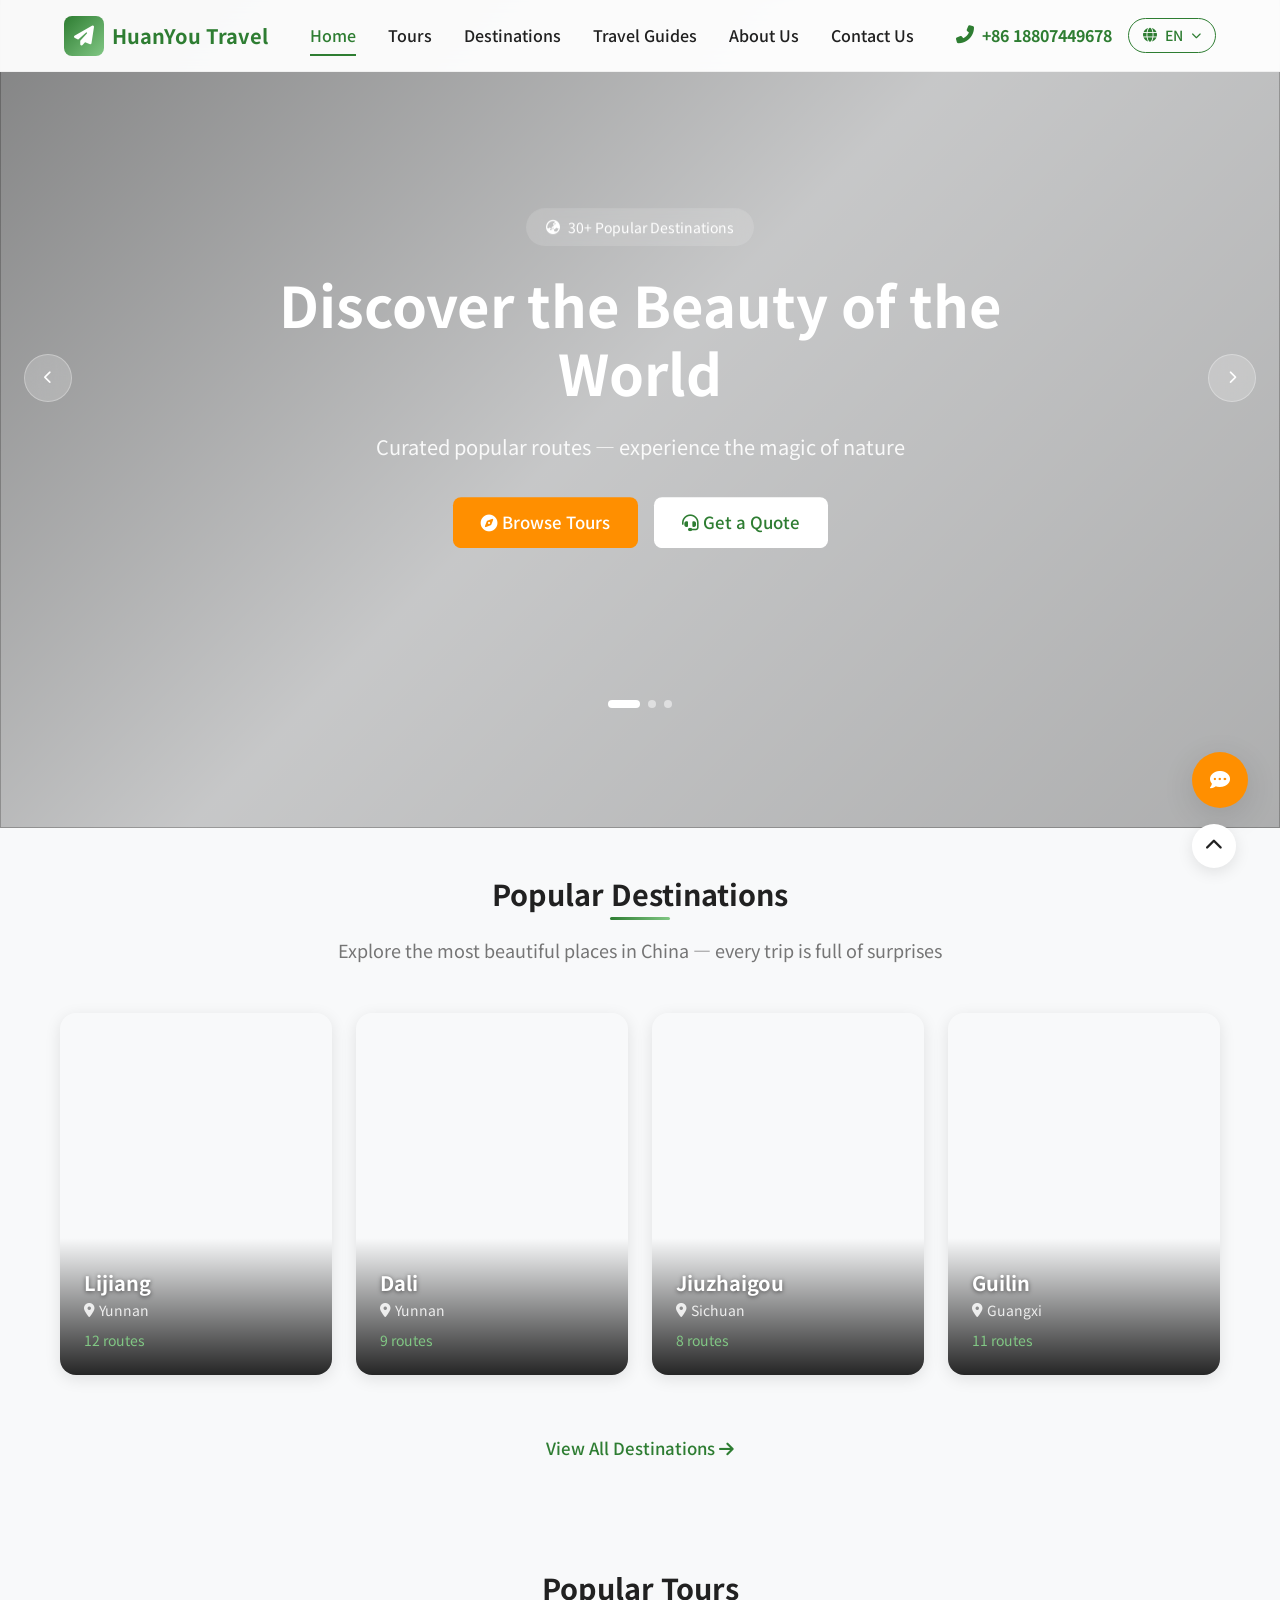
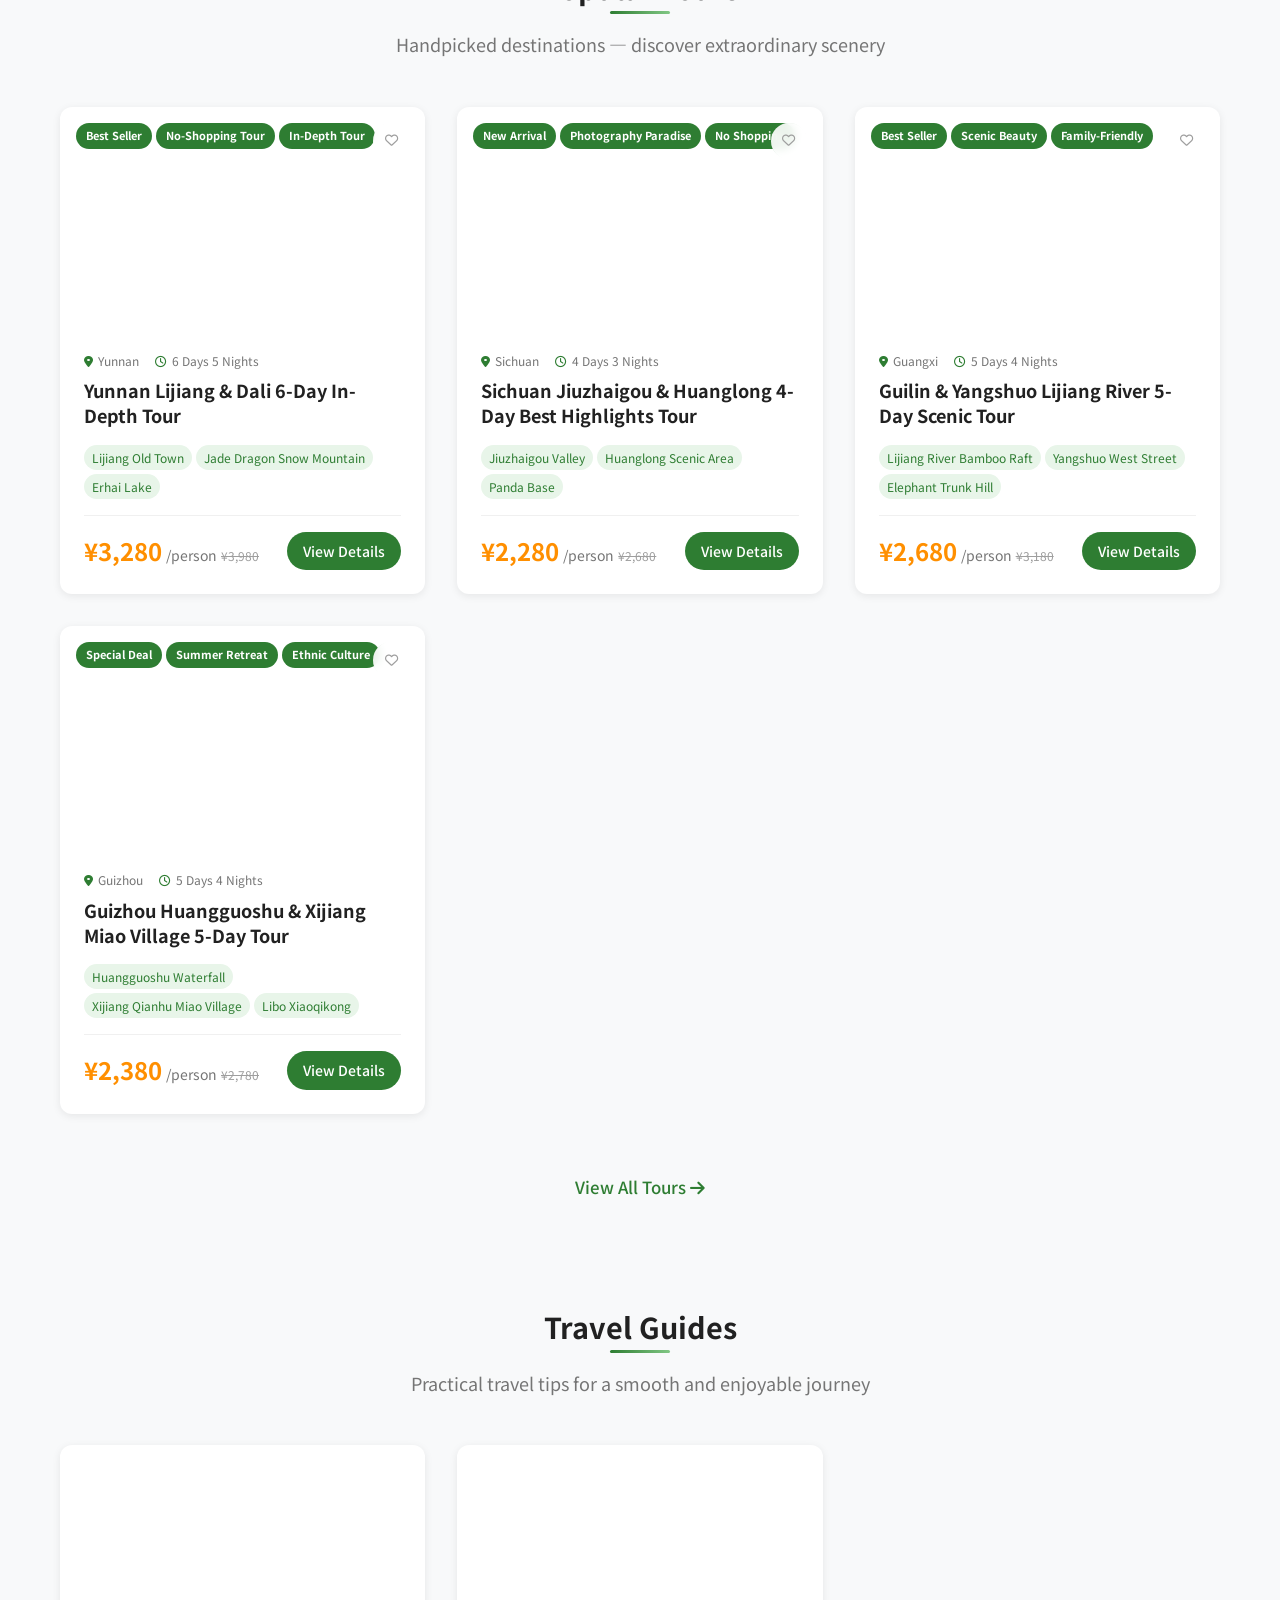
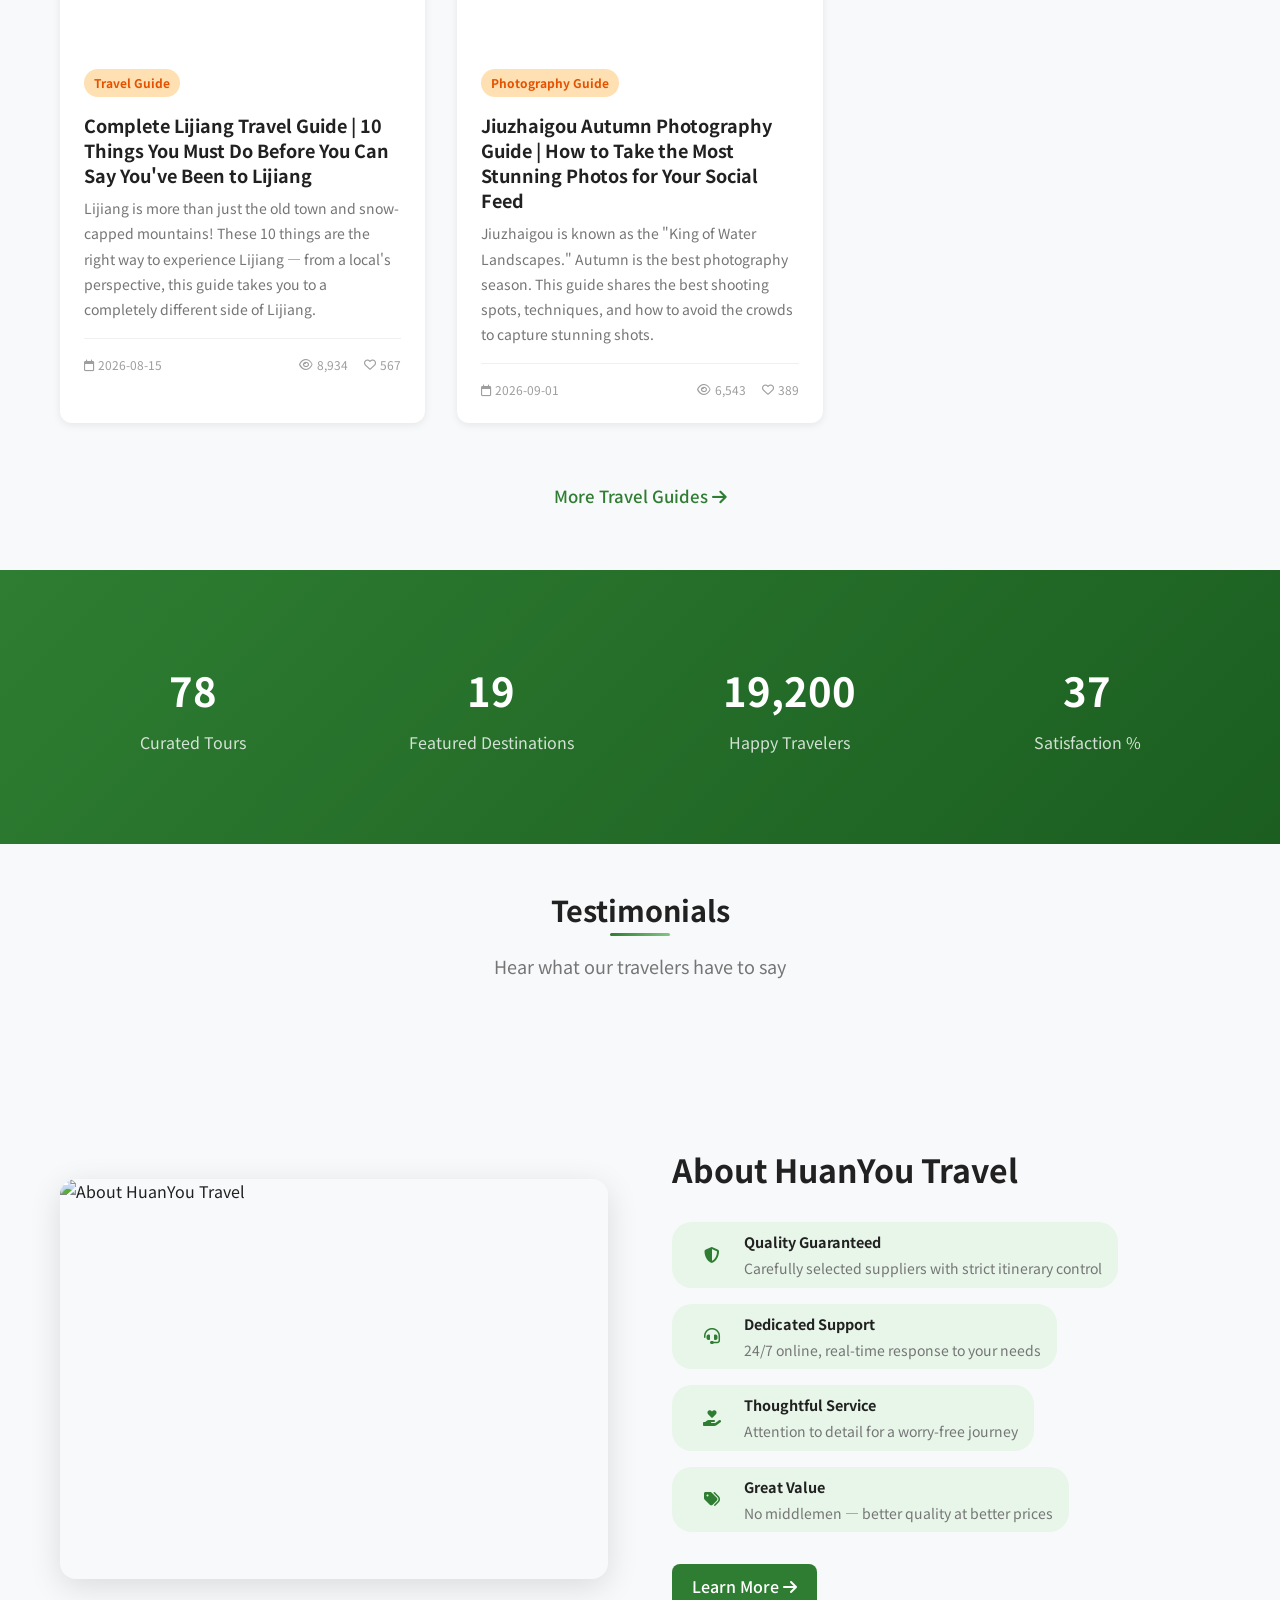
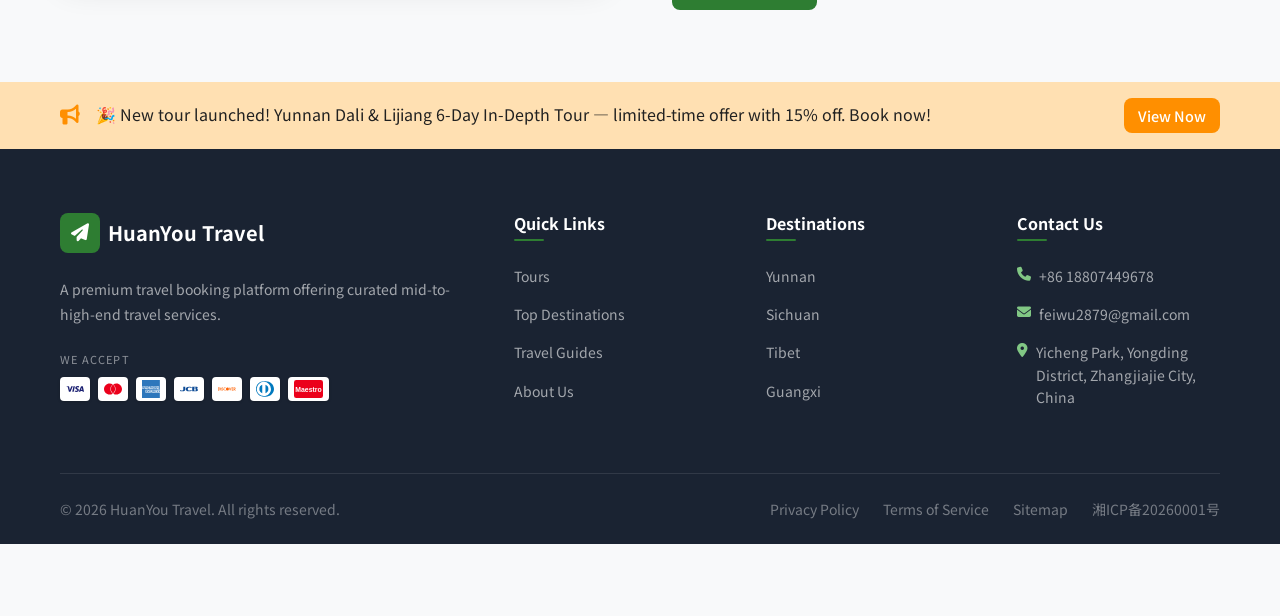
==== commit 9934cc1c: "feat: 首页 About Preview 后台化（图/标题/4徽章/按钮 + fallback）" ====
--- a/index.html
+++ b/index.html
@@ -258,48 +258,19 @@
     </div>
   </section>
 
-  <!-- About Preview -->
+  <!-- About Preview (admin 后台管理：settings.aboutContent.aboutText + homePreview + features) -->
   <section class="section section-sm" style="background:var(--color-bg);">
     <div class="container">
       <div class="about-grid">
         <div class="about-image reveal">
-<img src="https://images.unsplash.com/photo-1488085061387-422e29b40080?w=800&q=80" alt="HuanYou Travel">
+          <img id="home-about-image" src="" alt="HuanYou Travel">
         </div>
         <div class="about-content reveal reveal-delay-1">
-<h2 class="heading-lg" style="margin-bottom:var(--space-lg);">About HuanYou Travel</h2>
-<p id="about-preview-text" style="color:var(--color-text-secondary);line-height:var(--line-height-relaxed);margin-bottom:var(--space-lg);">HuanYou Travel is a comprehensive travel enterprise dedicated to premium travel services. We are committed to providing every traveler with a unique, comfortable, and safe travel experience.</p>
-          <div class="about-features">
-            <div class="about-feature">
-              <div class="about-feature-icon"><i class="fas fa-shield-alt"></i></div>
-              <div>
-<div class="about-feature-title">Quality Guaranteed</div>
-<div class="about-feature-text">Carefully selected suppliers with strict itinerary control</div>
-              </div>
-            </div>
-            <div class="about-feature">
-              <div class="about-feature-icon"><i class="fas fa-headset"></i></div>
-              <div>
-<div class="about-feature-title">Dedicated Support</div>
-<div class="about-feature-text">24/7 online, real-time response to your needs</div>
-              </div>
-            </div>
-            <div class="about-feature">
-              <div class="about-feature-icon"><i class="fas fa-hand-holding-heart"></i></div>
-              <div>
-<div class="about-feature-title">Thoughtful Service</div>
-<div class="about-feature-text">Attention to detail for a worry-free journey</div>
-              </div>
-            </div>
-            <div class="about-feature">
-              <div class="about-feature-icon"><i class="fas fa-tags"></i></div>
-              <div>
-<div class="about-feature-title">Great Value</div>
-<div class="about-feature-text">No middlemen — better quality at better prices</div>
-              </div>
-            </div>
-          </div>
-          <a href="about.html" class="btn btn-primary" style="margin-top:var(--space-xl);">
-Learn More <i class="fas fa-arrow-right"></i>
+          <h2 id="home-about-title" class="heading-lg" style="margin-bottom:var(--space-lg);">About HuanYou Travel</h2>
+          <p id="about-preview-text" style="color:var(--color-text-secondary);line-height:var(--line-height-relaxed);margin-bottom:var(--space-lg);"></p>
+          <div id="home-about-features" class="about-features"></div>
+          <a id="home-about-btn" href="about.html" class="btn btn-primary" style="margin-top:var(--space-xl);">
+            <span id="home-about-btn-text">Learn More</span> <i class="fas fa-arrow-right"></i>
           </a>
         </div>
       </div>
@@ -380,9 +351,43 @@
       }
 
 // About preview (configurable in admin)
+      const aboutContent = settings?.aboutContent || {};
+      const hp = aboutContent.homePreview || {};
+      const FALLBACK_IMG = 'https://images.unsplash.com/photo-1488085061387-422e29b40080?w=800&q=80';
+      const FALLBACK_TITLE = 'About HuanYou Travel';
+      const FALLBACK_BTN_TEXT = 'Learn More';
+      const FALLBACK_BTN_HREF = 'about.html';
+      const FALLBACK_FEATURES = [
+        { icon: 'fa-shield-alt', title: 'Quality Guaranteed', desc: 'Carefully selected suppliers with strict itinerary control' },
+        { icon: 'fa-headset', title: 'Dedicated Support', desc: '24/7 online, real-time response to your needs' },
+        { icon: 'fa-hand-holding-heart', title: 'Thoughtful Service', desc: 'Attention to detail for a worry-free journey' },
+        { icon: 'fa-tags', title: 'Great Value', desc: 'No middlemen — better quality at better prices' }
+      ];
+      const escH = s => String(s == null ? '' : s).replace(/&/g,'&amp;').replace(/</g,'&lt;').replace(/>/g,'&gt;').replace(/"/g,'&quot;');
       if (settings?.aboutText) {
         const aboutEl = document.getElementById('about-preview-text');
         if (aboutEl) aboutEl.textContent = settings.aboutText;
+      }
+      const imgEl = document.getElementById('home-about-image');
+      if (imgEl) { imgEl.src = hp.image || FALLBACK_IMG; imgEl.alt = hp.title || FALLBACK_TITLE; }
+      const titleEl = document.getElementById('home-about-title');
+      if (titleEl) titleEl.textContent = hp.title || FALLBACK_TITLE;
+      const btnEl = document.getElementById('home-about-btn');
+      const btnTextEl = document.getElementById('home-about-btn-text');
+      if (btnEl) btnEl.href = hp.buttonHref || FALLBACK_BTN_HREF;
+      if (btnTextEl) btnTextEl.textContent = hp.buttonText || FALLBACK_BTN_TEXT;
+      const feats = (Array.isArray(aboutContent.features) && aboutContent.features.length) ? aboutContent.features : FALLBACK_FEATURES;
+      const featsEl = document.getElementById('home-about-features');
+      if (featsEl) {
+        featsEl.innerHTML = feats.slice(0, 8).map(f => `
+          <div class="about-feature">
+            <div class="about-feature-icon"><i class="fas ${escH(f.icon || '')}"></i></div>
+            <div>
+              <div class="about-feature-title">${escH(f.title || '')}</div>
+              <div class="about-feature-text">${escH(f.desc || '')}</div>
+            </div>
+          </div>
+        `).join('');
       }
       
 // Counter animation
--- a/css/pages.css
+++ b/css/pages.css
@@ -691,6 +691,73 @@
   border-color: var(--color-primary);
   box-shadow: 0 0 0 3px rgba(46, 125, 50, 0.12);
 }
+
+.rich-editor-toolbar {
+  display: flex;
+  flex-wrap: wrap;
+  gap: 4px;
+  padding: 8px;
+  margin-bottom: 0;
+  background: #f5f7f5;
+  border: 1.5px solid var(--color-border);
+  border-bottom: none;
+  border-radius: var(--radius-md) var(--radius-md) 0 0;
+}
+.rich-editor-toolbar button {
+  width: 34px;
+  height: 32px;
+  border: 1px solid transparent;
+  background: transparent;
+  border-radius: 4px;
+  cursor: pointer;
+  color: var(--color-text);
+  font-size: 14px;
+  transition: background 0.15s, border-color 0.15s;
+}
+.rich-editor-toolbar button:hover {
+  background: #fff;
+  border-color: var(--color-border);
+}
+.rich-editor + .rich-editor-toolbar { display: none; } /* old single editor kept for fallback */
+.rich-editor.is-empty::before {
+  content: attr(data-placeholder);
+  color: #aaa;
+  pointer-events: none;
+  display: block;
+}
+.rich-editor img {
+  max-width: 100%;
+  height: auto;
+  display: block;
+  margin: 12px auto;
+  border-radius: 6px;
+}
+
+/* About Us - 单列图文混编 */
+.about-intro-new {
+  padding: 64px 0 32px;
+  background: var(--color-bg-white, #fff);
+}
+.about-intro-new .container {
+  max-width: 880px;
+}
+.about-intro-html {
+  font-size: 16px;
+  line-height: 1.85;
+  color: var(--color-text);
+}
+.about-intro-html p { margin: 0 0 16px; }
+.about-intro-html img {
+  max-width: 100%;
+  height: auto;
+  display: block;
+  margin: 24px auto;
+  border-radius: 8px;
+  box-shadow: 0 2px 12px rgba(0,0,0,0.06);
+}
+.about-intro-html a { color: var(--color-primary); text-decoration: underline; }
+.about-intro-html strong { font-weight: 700; }
+.about-intro-html em { font-style: italic; }
 
 /* Admin Todo List */
 .admin-todo-list {
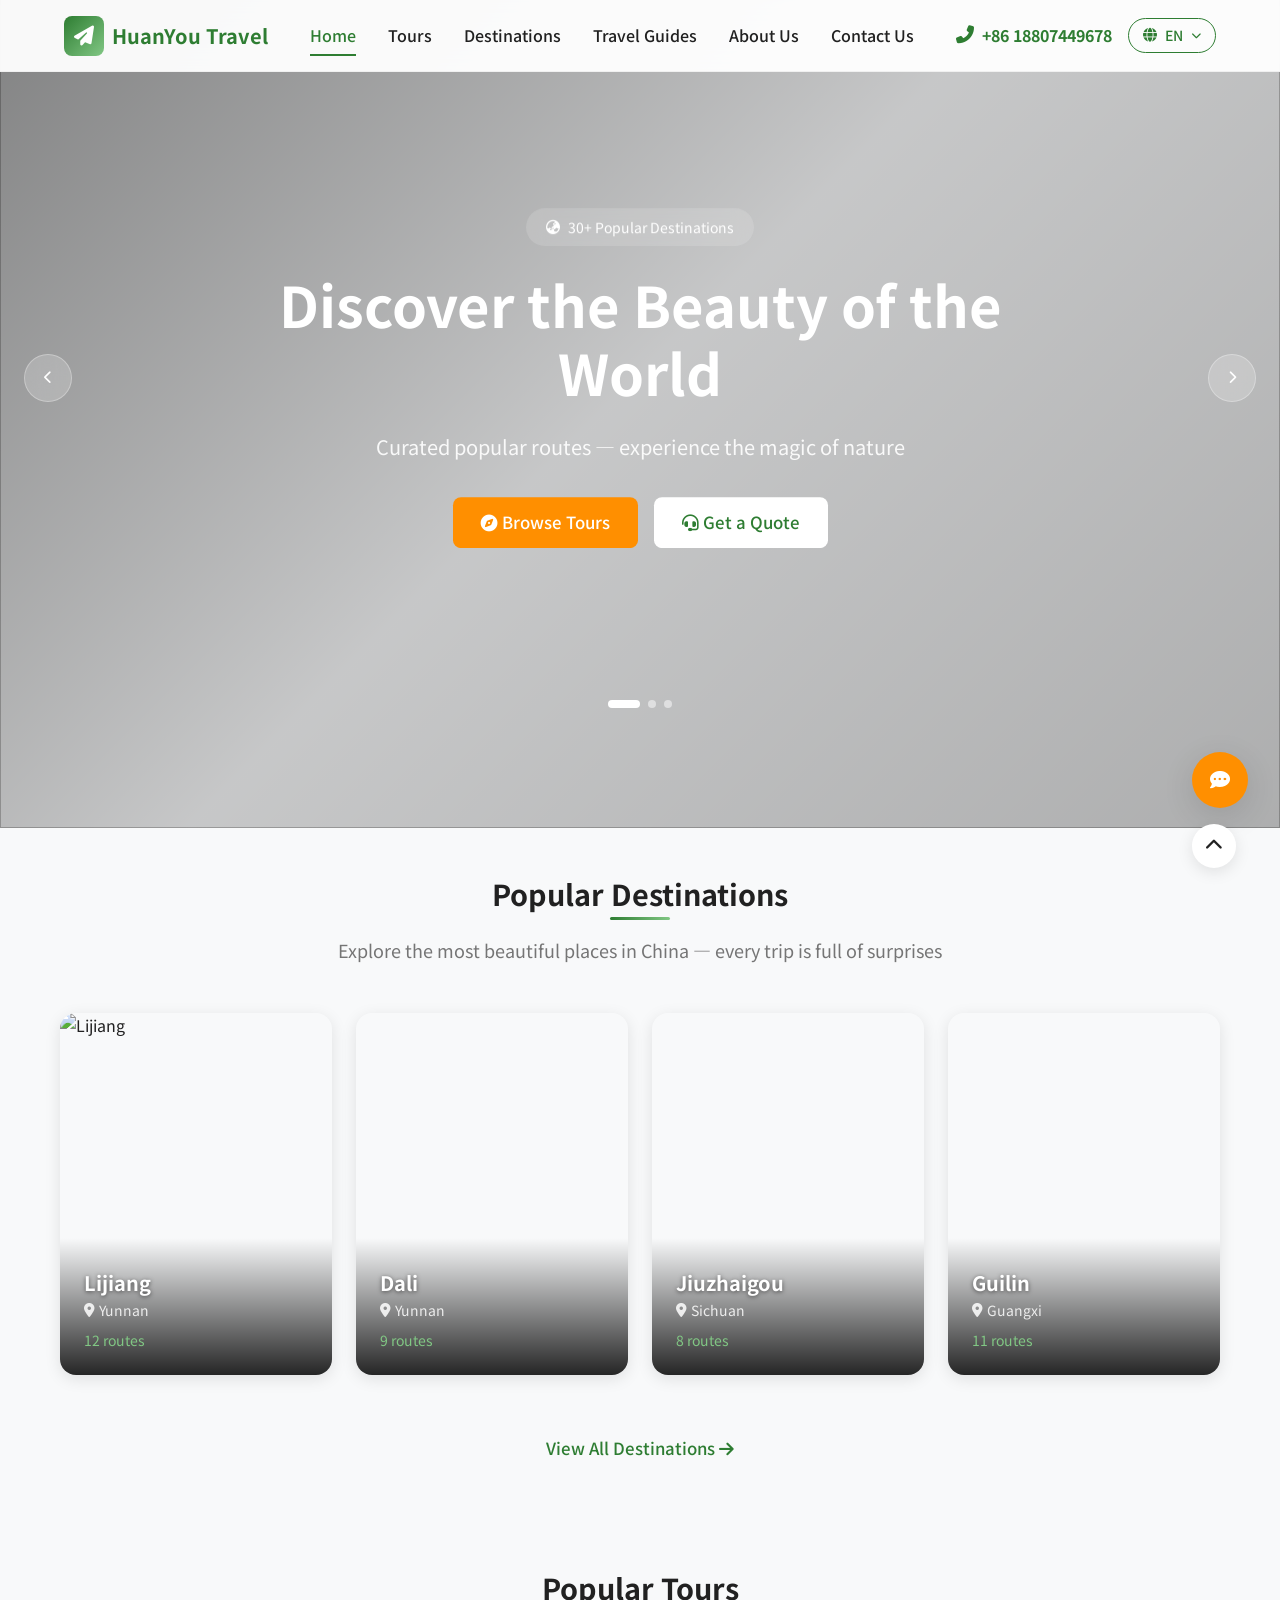
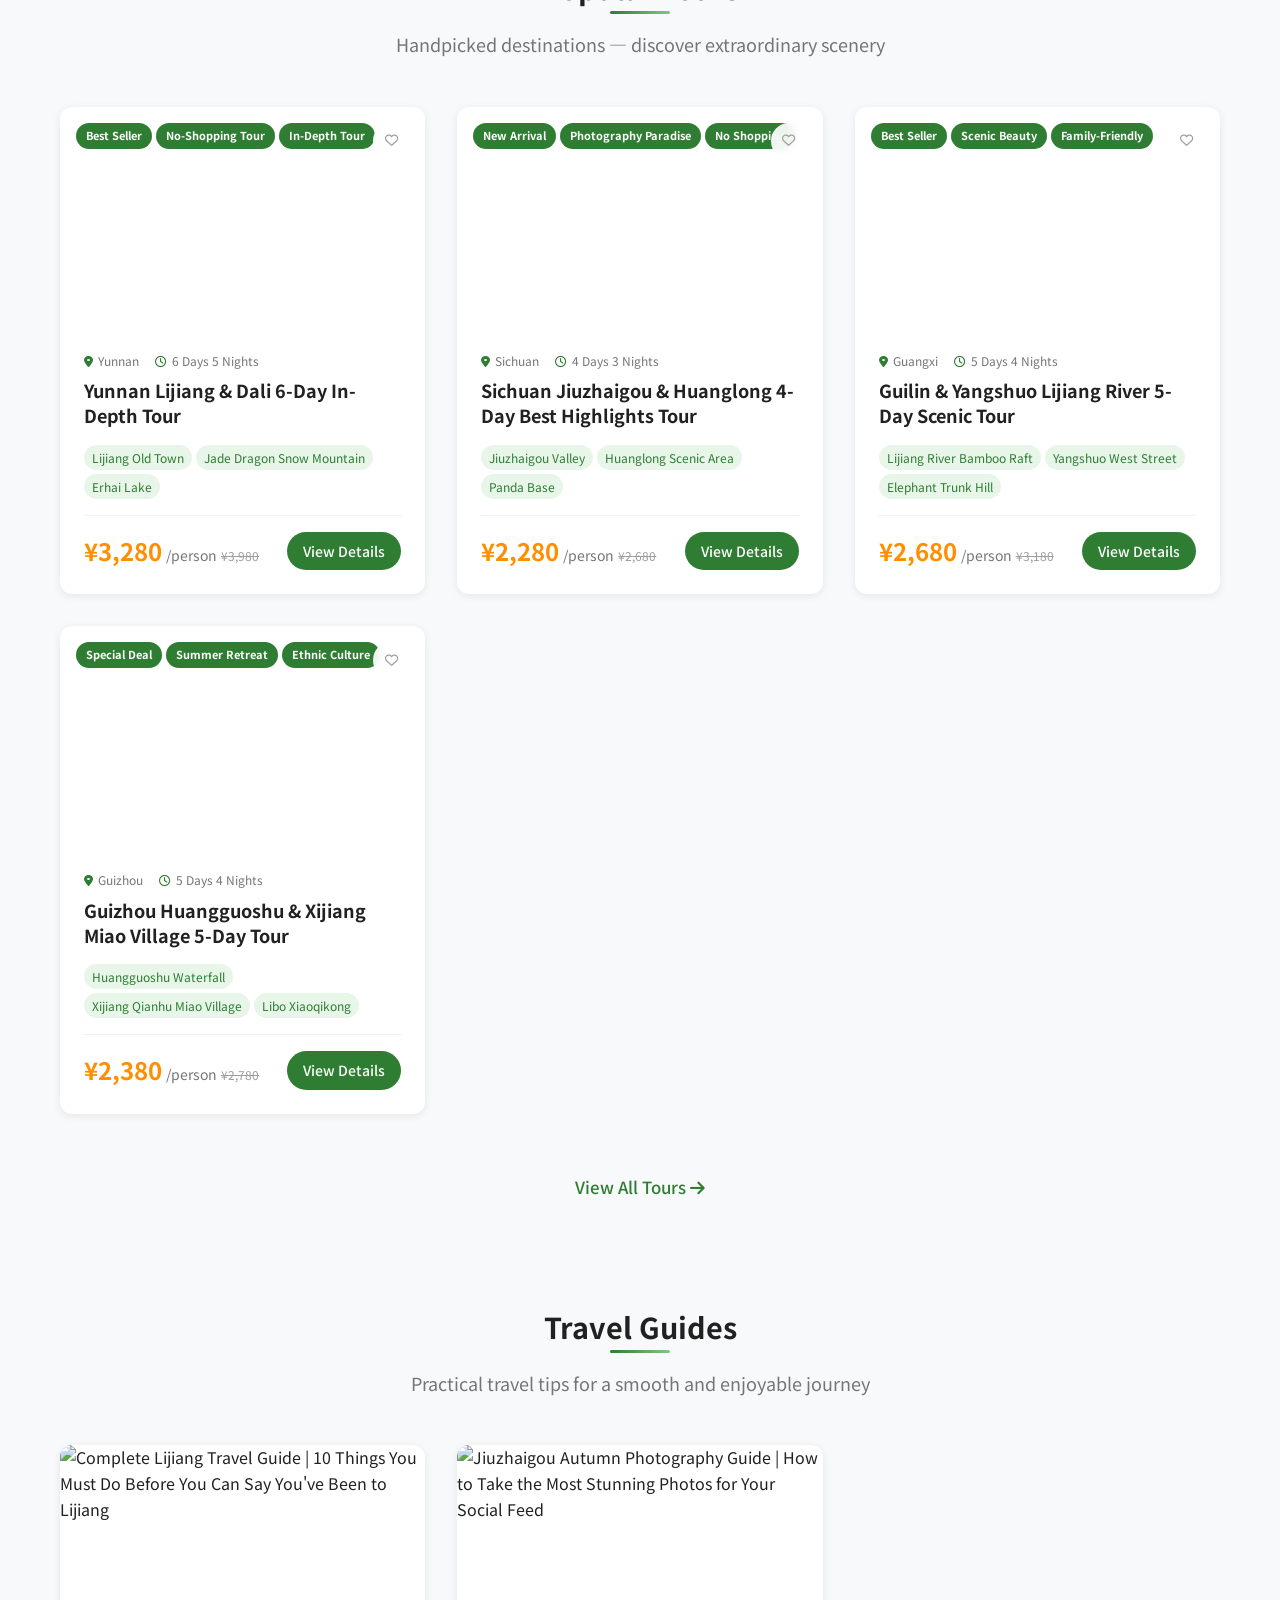
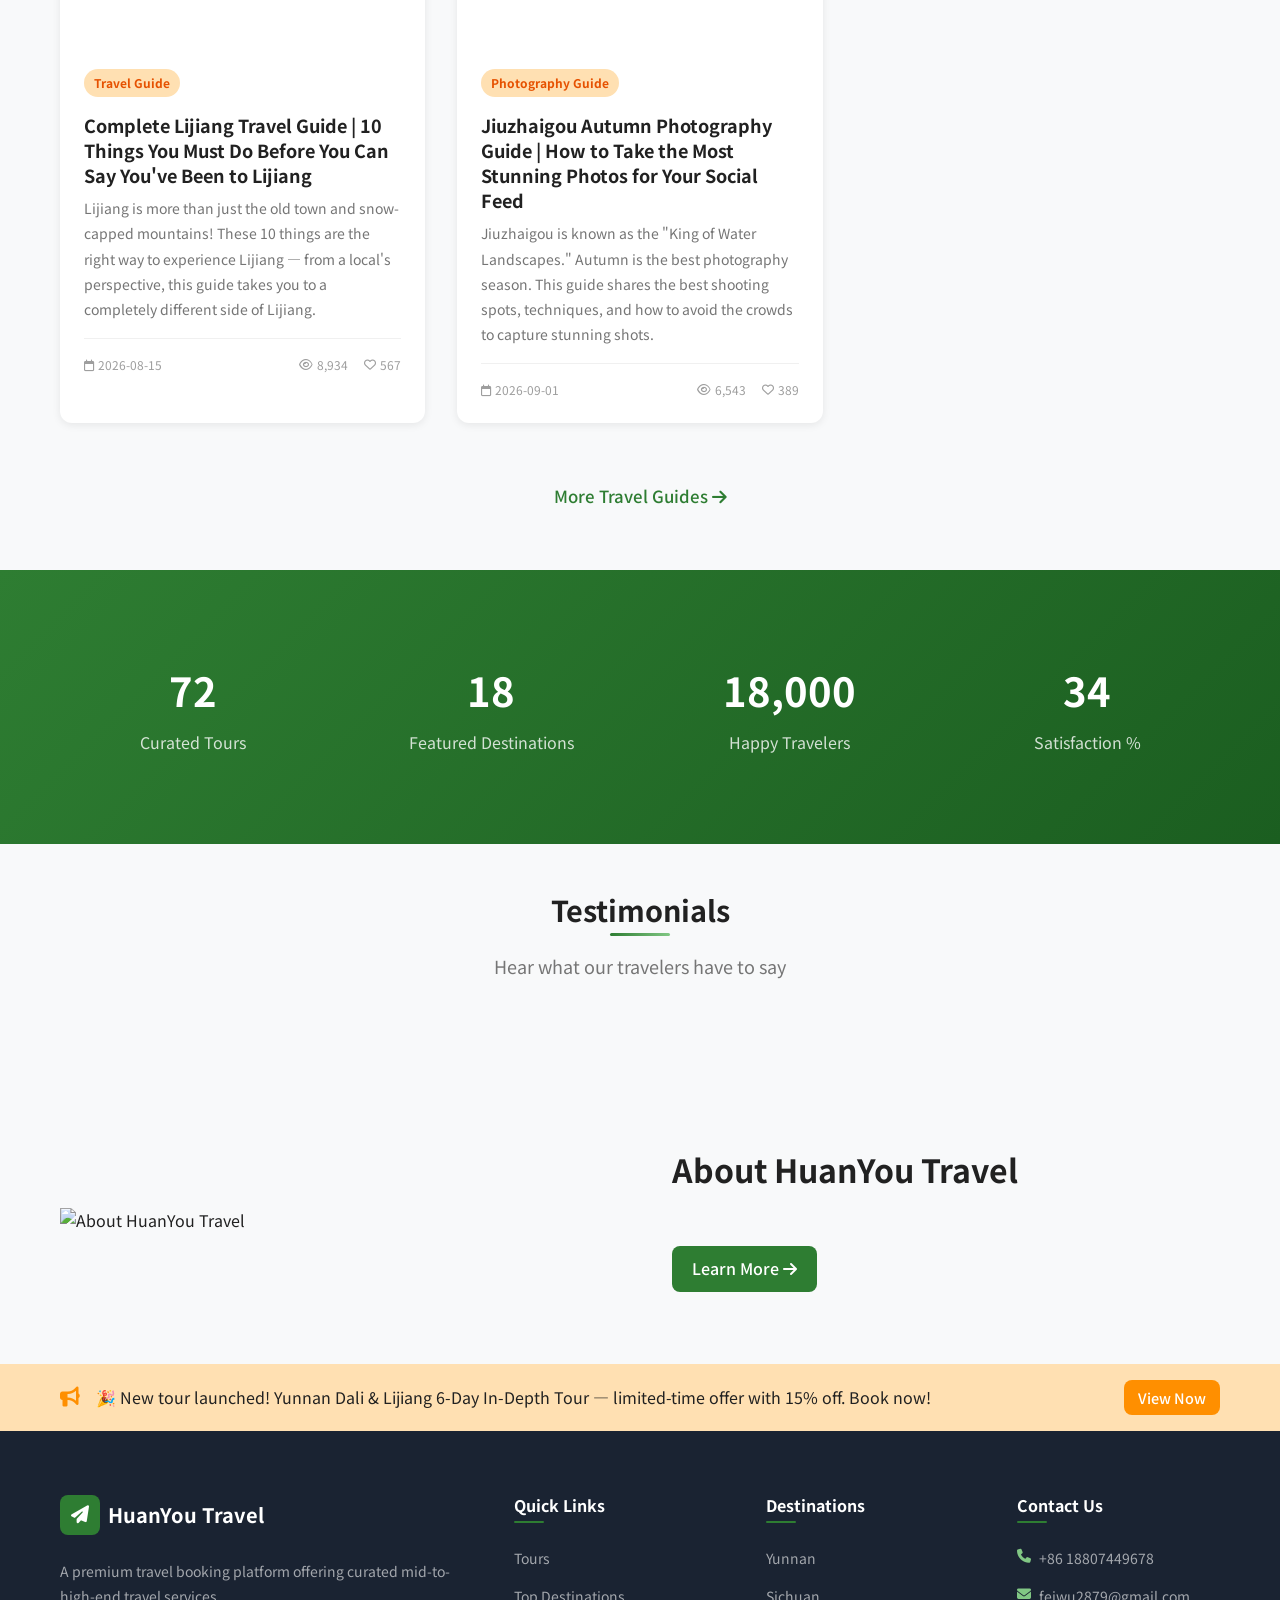
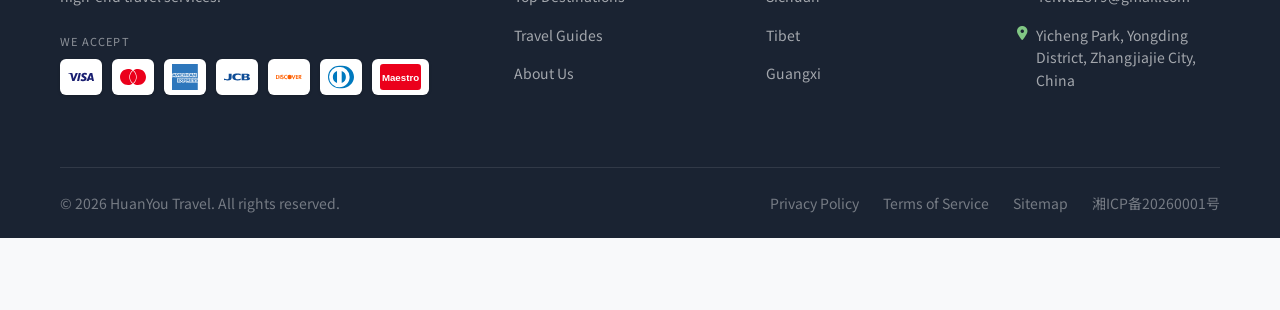
==== commit bd430e2c: "feat(home): remove About Preview features block from home page (server-side settings.aboutContent.fe" ====
--- a/index.html
+++ b/index.html
@@ -268,7 +268,6 @@
         <div class="about-content reveal reveal-delay-1">
           <h2 id="home-about-title" class="heading-lg" style="margin-bottom:var(--space-lg);">About HuanYou Travel</h2>
           <p id="about-preview-text" style="color:var(--color-text-secondary);line-height:var(--line-height-relaxed);margin-bottom:var(--space-lg);"></p>
-          <div id="home-about-features" class="about-features"></div>
           <a id="home-about-btn" href="about.html" class="btn btn-primary" style="margin-top:var(--space-xl);">
             <span id="home-about-btn-text">Learn More</span> <i class="fas fa-arrow-right"></i>
           </a>
--- a/css/style.css
+++ b/css/style.css
@@ -1,4 +1,4 @@
-
+
 /* =============================================
    TravelWay 旅行社官网 - 全局样式表
    ============================================= */
@@ -1038,16 +1038,16 @@
 .footer-payments-row {
   display: flex;
   flex-wrap: wrap;
-  gap: 8px;
+  gap: 10px;
   align-items: center;
 }
 
 .footer-payments-row img {
-  height: 24px;
+  height: 36px;
   width: auto;
   background: #fff;
-  border-radius: 4px;
-  padding: 3px 6px;
+  border-radius: 6px;
+  padding: 5px 8px;
   box-shadow: 0 1px 3px rgba(0, 0, 0, 0.18);
   transition: transform 0.2s ease;
 }
@@ -1058,8 +1058,8 @@
 
 @media (max-width: 600px) {
   .footer-payments-row img {
-    height: 20px;
-    padding: 2px 4px;
+    height: 28px;
+    padding: 3px 6px;
   }
 }
 
@@ -1146,48 +1146,7 @@
   color: var(--color-primary-light);
   margin-top: 2px;
   flex-shrink: 0;
-}
-/* ===== Payment Icons (added by footer) ===== */
-.footer-payments {
-  margin-bottom: var(--space-lg);
-}
-
-.footer-payments-label {
-  display: block;
-  font-size: 11px;
-  text-transform: uppercase;
-  letter-spacing: 1.2px;
-  color: rgba(255, 255, 255, 0.5);
-  margin-bottom: var(--space-sm);
-}
-
-.footer-payments-row {
-  display: flex;
-  flex-wrap: wrap;
-  gap: 8px;
-  align-items: center;
-}
-
-.footer-payments-row img {
-  height: 24px;
-  width: auto;
-  background: #fff;
-  border-radius: 4px;
-  padding: 3px 6px;
-  box-shadow: 0 1px 3px rgba(0, 0, 0, 0.18);
-  transition: transform 0.2s ease;
-}
-
-.footer-payments-row img:hover {
-  transform: translateY(-2px);
-}
-
-@media (max-width: 600px) {
-  .footer-payments-row img {
-    height: 20px;
-    padding: 2px 4px;
-  }
-}
+}
 
 
 .footer-bottom {
--- a/css/components.css
+++ b/css/components.css
@@ -1056,16 +1056,10 @@
   align-items: center;
 }
 
-.about-image {
-  border-radius: var(--radius-xl);
-  overflow: hidden;
-  box-shadow: var(--shadow-lg);
-}
-
 .about-image img {
   width: 100%;
-  height: 400px;
-  object-fit: cover;
+  height: auto;
+  object-fit: contain;
 }
 
 .about-content {
@@ -1174,7 +1168,6 @@
   .itinerary-day-image { display: none; }
   .about-grid { grid-template-columns: 1fr; }
   .about-image { order: -1; }
-  .about-image img { height: 300px; }
   .counter-grid { grid-template-columns: repeat(2, 1fr); }
   .highlights-grid { grid-template-columns: 1fr; }
   .filter-bar-inner { flex-direction: column; }
--- a/css/pages.css
+++ b/css/pages.css
@@ -675,7 +675,7 @@
 
 /* Rich Text Editor (Simple) */
 .rich-editor {
-  min-height: 300px;
+  min-height: 900px;
   padding: var(--space-lg);
   border: 1.5px solid var(--color-border);
   border-radius: var(--radius-md);
@@ -704,16 +704,18 @@
   border-radius: var(--radius-md) var(--radius-md) 0 0;
 }
 .rich-editor-toolbar button {
-  width: 34px;
-  height: 32px;
+  min-width: 70px;
+  height: 70px;
+  padding: 0 16px;
   border: 1px solid transparent;
   background: transparent;
-  border-radius: 4px;
+  border-radius: 8px;
   cursor: pointer;
   color: var(--color-text);
-  font-size: 14px;
+  font-size: 20px;
   transition: background 0.15s, border-color 0.15s;
 }
+.rich-editor-toolbar button i { font-size: 28px; }
 .rich-editor-toolbar button:hover {
   background: #fff;
   border-color: var(--color-border);
@@ -1257,20 +1259,6 @@
 .about-hero-breadcrumb { font-size: 0.9rem; opacity: 0.7; }
 .about-hero-breadcrumb a { color: #fff; text-decoration: none; }
 
-.about-intro { padding: 60px 0; }
-.about-intro-grid {
-  display: grid;
-  grid-template-columns: 1fr 1fr;
-  gap: 48px;
-  align-items: center;
-}
-.about-intro-image img {
-  width: 100%;
-  border-radius: 12px;
-  box-shadow: 0 8px 32px rgba(0,0,0,0.1);
-}
-.about-intro-text h2 { font-size: 1.6rem; margin-bottom: 16px; color: var(--color-text); }
-.about-intro-text p { color: var(--color-text-secondary); line-height: 1.8; margin-bottom: 24px; }
 .about-features {
   display: flex;
   gap: 16px;
@@ -1353,23 +1341,6 @@
   box-shadow: 0 8px 32px rgba(0,0,0,0.1);
 }
 
-/* About Us Team Images (multi-image vertical stack) */
-.about-team-images {
-  display: flex;
-  flex-direction: column;
-  gap: 16px;
-}
-.about-team-images img {
-  width: 100%;
-  height: auto;
-  border-radius: 8px;
-  display: block;
-}
-#about-intro-text p {
-  margin-bottom: 1em;
-  line-height: 1.7;
-}
-#about-intro-text p:last-child { margin-bottom: 0; }
 
 /* ===== Contact Page ===== */
 .contact-page { background: #fff; }
@@ -1409,8 +1380,7 @@
 
 /* ===== Responsive ===== */
 @media (max-width: 992px) {
-  .about-intro-grid, .about-story-grid { grid-template-columns: 1fr; gap: 24px; }
-  .about-intro-image { order: -1; }
+  .about-story-grid { grid-template-columns: 1fr; gap: 24px; }
   .stats-grid { grid-template-columns: repeat(2, 1fr); }
   .features-grid { grid-template-columns: repeat(2, 1fr); }
   .contact-info-grid { grid-template-columns: repeat(2, 1fr); }
